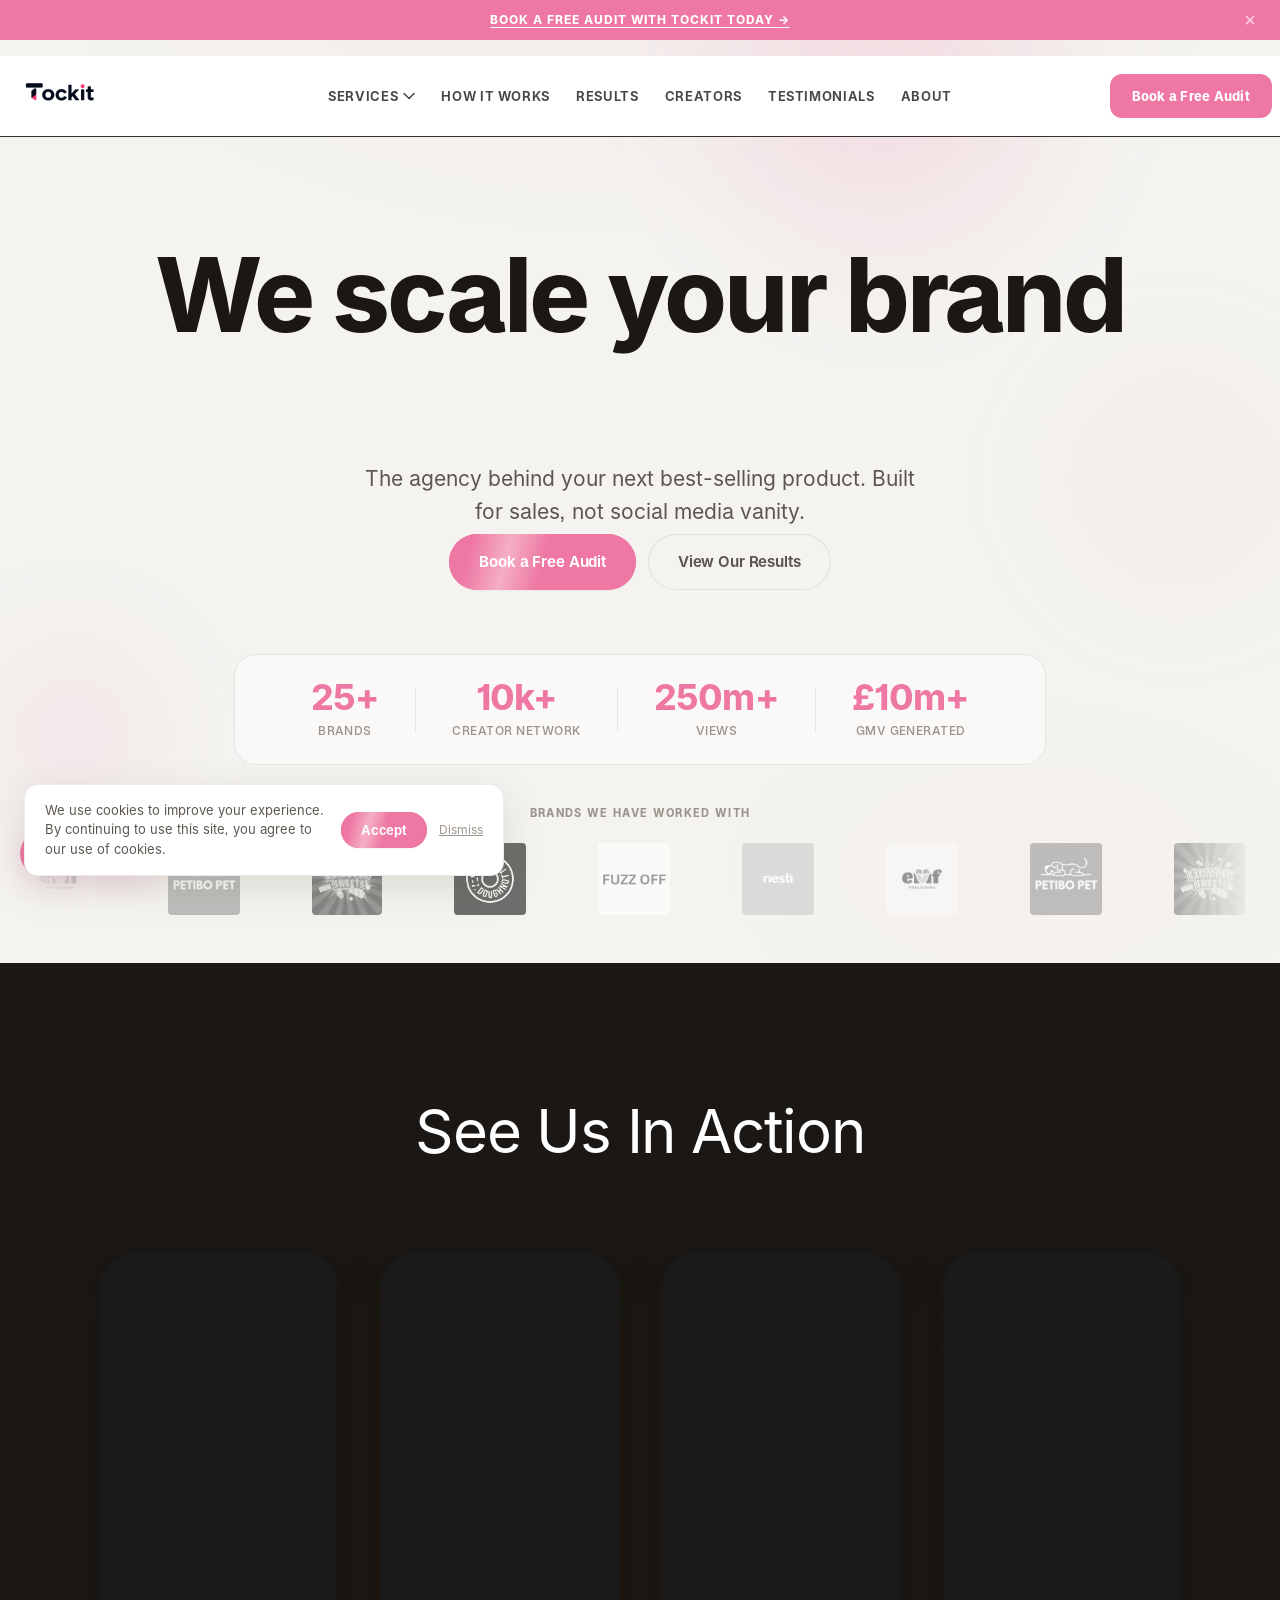
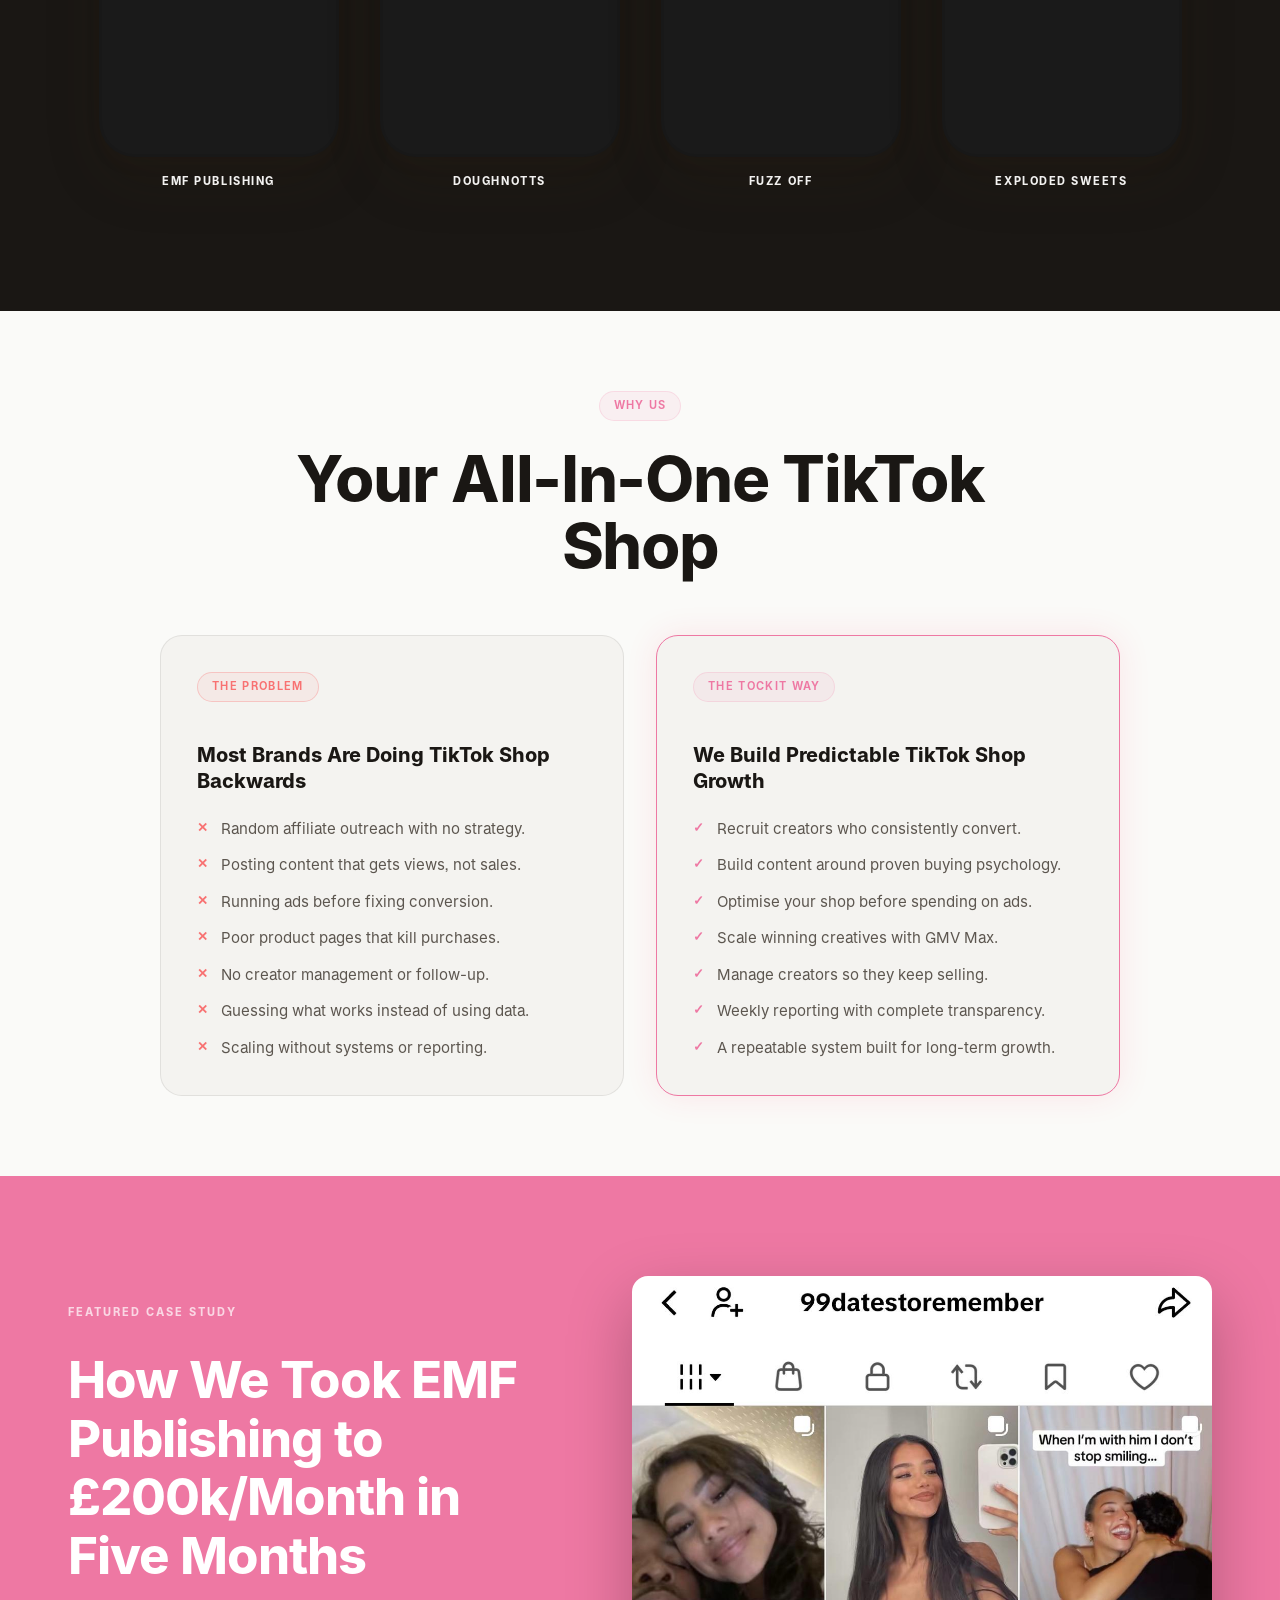
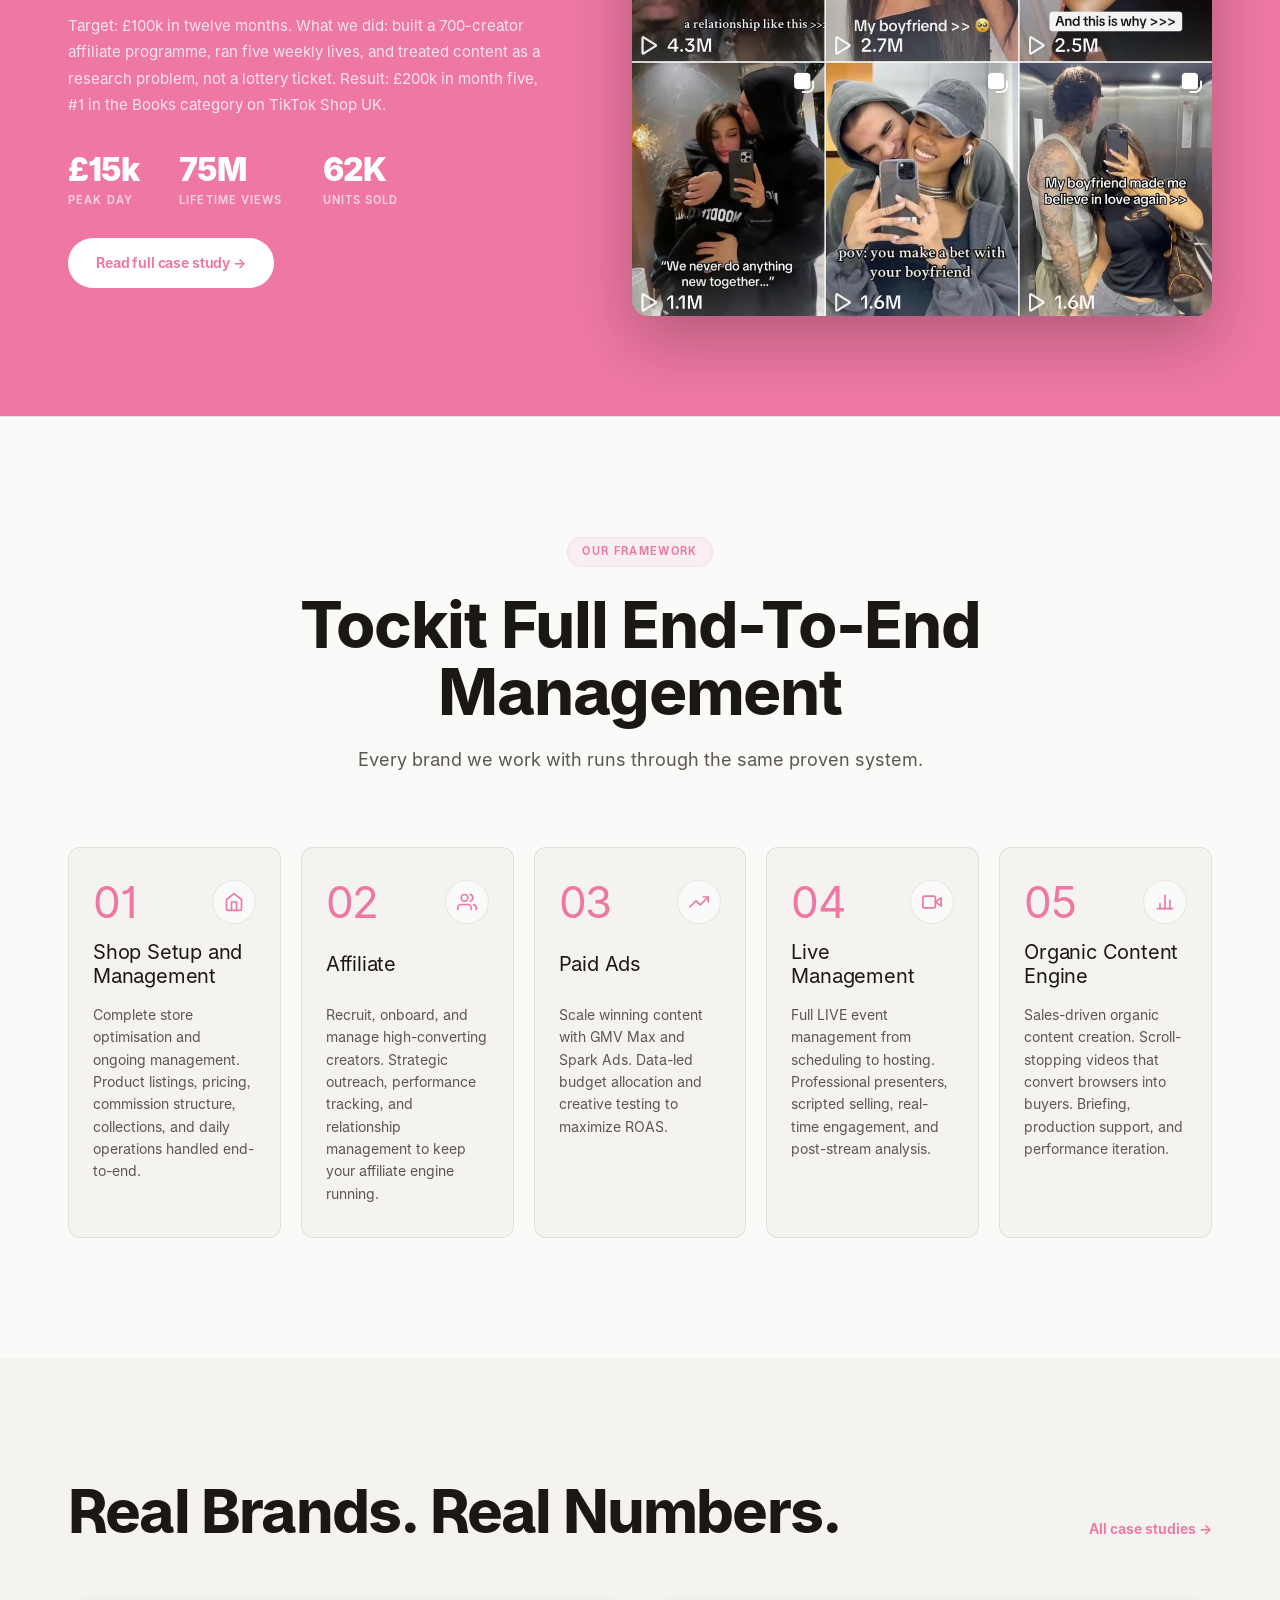
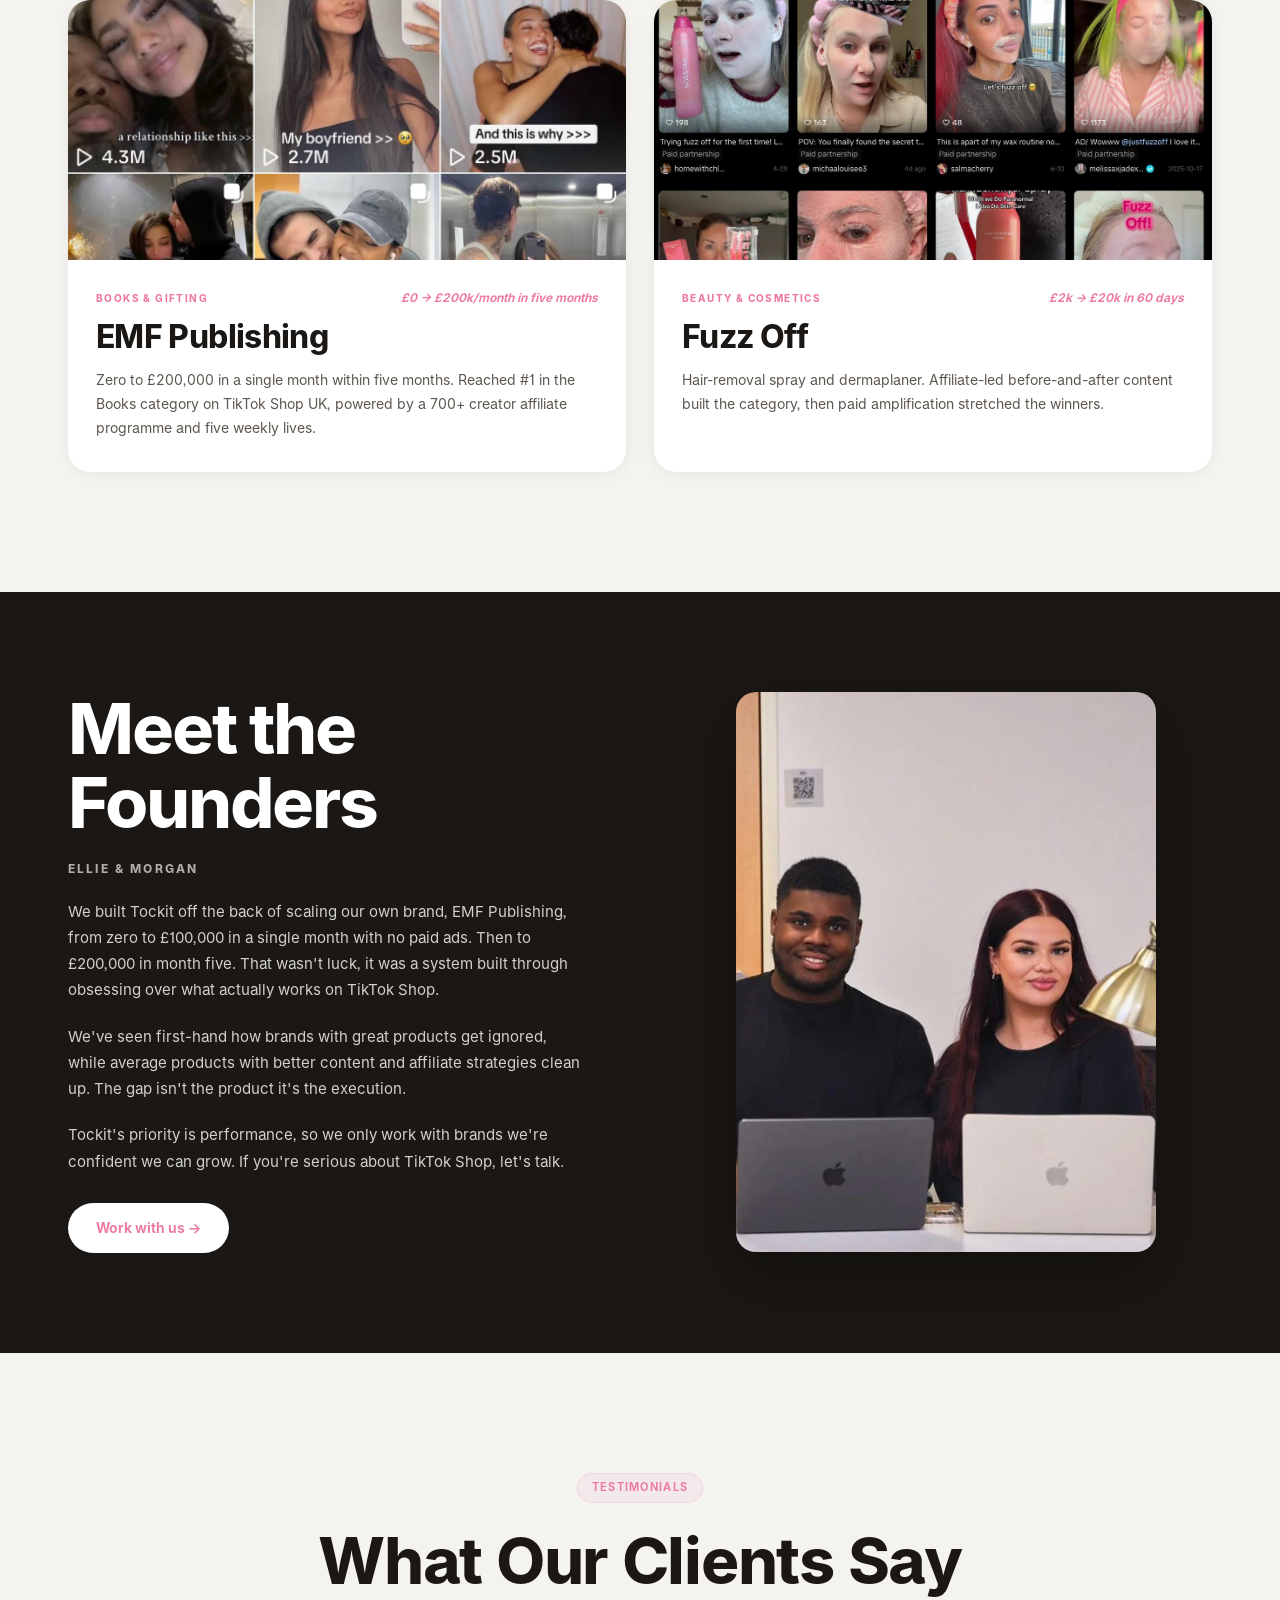
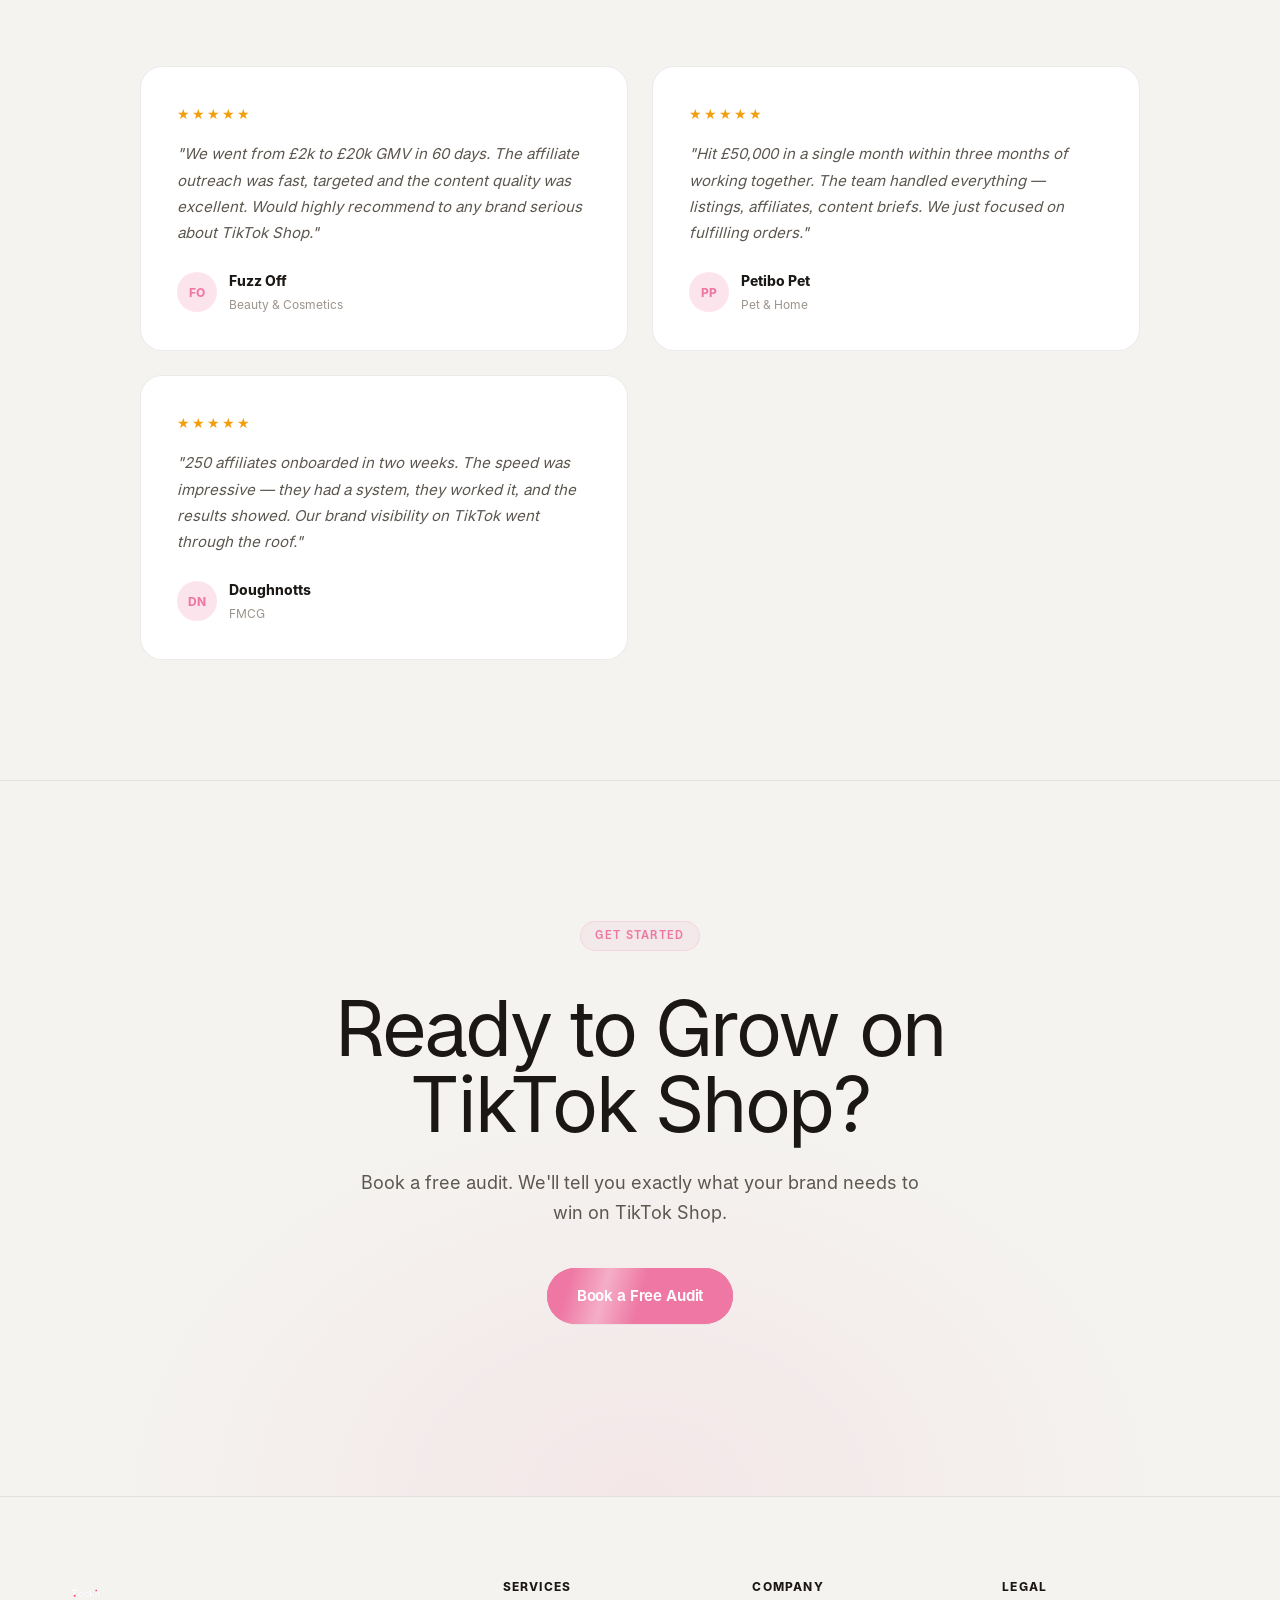
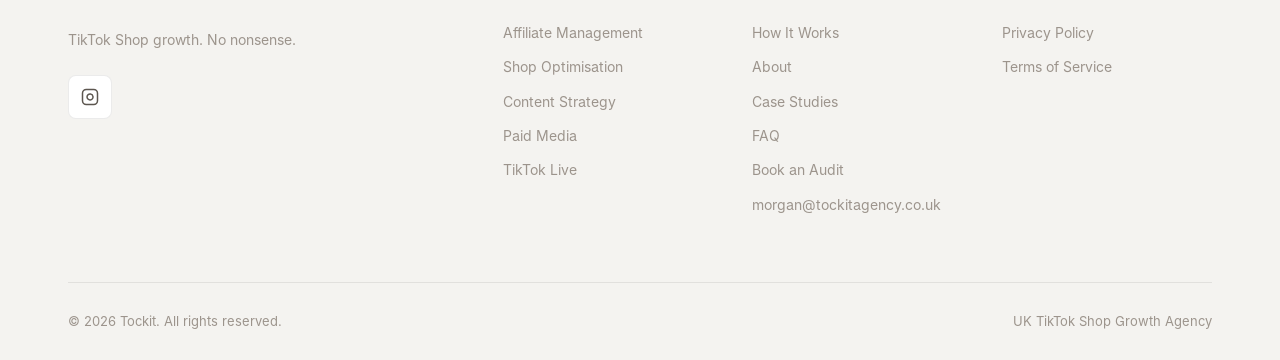
==== index.html @ be211eaa "Apply proper title case to all headings across website and fix spacing errors" ====
<!DOCTYPE html>
<html lang="en">
<head>
  <meta charset="UTF-8" />
  <link rel="icon" type="image/svg+xml" href="favicon.svg" />
  <meta name="viewport" content="width=device-width, initial-scale=1.0" />
  <title>Tockit | TikTok Shop Agency UK</title>
  <meta name="description" content="The TikTok Shop agency that actually moves product. Affiliate management, shop setup, content and paid ads. Built for sales, not vanity metrics." />
  <meta name="keywords" content="TikTok Shop agency UK, TikTok Shop management, affiliate marketing TikTok, TikTok Shop growth" />
  <link rel="canonical" href="https://tockitagency.co.uk" />

  <!-- Open Graph -->
  <meta property="og:title" content="Tockit | TikTok Shop Agency UK" />
  <meta property="og:description" content="We scale your brand on TikTok Shop. Affiliate management, content strategy, and paid media." />
  <meta property="og:type" content="website" />
  <meta property="og:url" content="https://tockitagency.co.uk" />
  <meta property="og:image" content="https://tockitagency.co.uk/og-image.jpg" />

  <!-- Twitter Card -->
  <meta name="twitter:card" content="summary_large_image" />
  <meta name="twitter:title" content="Tockit | TikTok Shop Agency UK" />
  <meta name="twitter:description" content="We scale your brand on TikTok Shop." />
  <link rel="stylesheet" href="styles.css" />
  <style>
    @font-face { font-family: 'Raveo'; font-weight: 100; font-style: normal; src: url('fonts/Raveo-Thin.woff2') format('woff2'); }
    @font-face { font-family: 'Raveo'; font-weight: 200; font-style: normal; src: url('fonts/Raveo-ExtraLight.woff2') format('woff2'); }
    @font-face { font-family: 'Raveo'; font-weight: 300; font-style: normal; src: url('fonts/Raveo-Light.woff2') format('woff2'); }
    @font-face { font-family: 'Raveo'; font-weight: 400; font-style: normal; src: url('fonts/Raveo-Regular.woff2') format('woff2'); }
    @font-face { font-family: 'Raveo'; font-weight: 500; font-style: normal; src: url('fonts/Raveo-Medium.woff2') format('woff2'); }
    @font-face { font-family: 'Raveo'; font-weight: 600; font-style: normal; src: url('fonts/Raveo-SemiBold.woff2') format('woff2'); }
    @font-face { font-family: 'Raveo'; font-weight: 700; font-style: normal; src: url('fonts/Raveo-Bold.woff2') format('woff2'); }
    @font-face { font-family: 'Raveo'; font-weight: 800; font-style: normal; src: url('fonts/Raveo-ExtraBold.woff2') format('woff2'); }
    @font-face { font-family: 'Raveo'; font-weight: 900; font-style: normal; src: url('fonts/Raveo-Black.woff2') format('woff2'); }
  </style>
  <!-- Structured Data -->
  <script type="application/ld+json">
  {
    "@context": "https://schema.org",
    "@type": "ProfessionalService",
    "name": "Tockit",
    "description": "UK TikTok Shop agency specialising in affiliate management, content strategy, and paid media.",
    "url": "https://tockitagency.co.uk",
    "email": "morgan@tockitagency.co.uk",
    "areaServed": "GB",
    "founder": {
      "@type": "Person",
      "name": "Morgan Fearon"
    },
    "sameAs": [
      "https://www.tiktok.com/@tockit",
      "https://www.instagram.com/tockit"
    ]
  }
  </script>
</head>
<body>

  <!-- READING PROGRESS BAR -->
  <div class="progress-bar" id="progressBar"></div>

  <div id="site-nav"></div>
  <script src="nav.js"></script>

  <!-- HERO -->
  <section class="hero">
    <div class="hero-orb hero-orb--1"></div>
    <div class="hero-orb hero-orb--2"></div>
    <div class="hero-orb hero-orb--3"></div>

    <h1 class="hero-headline">
      We scale your brand<br />
      <span class="gradient-text" id="heroRotate">on TikTok Shop.</span>
    </h1>

    <p class="hero-sub">
      The agency behind your next best-selling product. Built for sales, not social media vanity.
    </p>

    <div class="hero-actions">
      <a href="/contact.html" class="btn btn-primary btn-lg">Book a Free Audit</a>
      <a href="/case-study-emf.html" class="btn btn-ghost btn-lg">View Our Results</a>
    </div>

    <div class="hero-stats" id="results">
      <div class="stat">
        <span class="stat-number" data-target="25" data-suffix="+">25+</span>
        <span class="stat-label">Brands</span>
      </div>
      <div class="stat-divider"></div>
      <div class="stat">
        <span class="stat-number" data-target="10" data-suffix="k+">10k+</span>
        <span class="stat-label">Creator Network</span>
      </div>
      <div class="stat-divider"></div>
      <div class="stat">
        <span class="stat-number" data-target="250" data-suffix="m+">250m+</span>
        <span class="stat-label">Views</span>
      </div>
      <div class="stat-divider"></div>
      <div class="stat">
        <span class="stat-number" data-target="10" data-prefix="£" data-suffix="m+">£10m+</span>
        <span class="stat-label">GMV Generated</span>
      </div>
    </div>

    <!-- BRANDS WE'VE WORKED WITH -->
    <div class="brands-section">
      <div class="brands-label-wrap"><p class="brands-label">Brands we have worked with</p></div>
      <div class="brands-ticker">
        <div class="brands-track">
          <img src="logo-emf.jpg" alt="EMF Publishing" class="brand-logo" />
          <img src="logo-petibo-brand.jpg" alt="Petibo Pet" class="brand-logo" />
          <img src="logo-exploded-sweets.jpg" alt="Exploded Sweets" class="brand-logo" />
          <img src="logo-doughnotts-brand.jpg" alt="Doughnotts" class="brand-logo" />
          <img src="logo-fuzzoff-brand.jpg" alt="Fuzz Off" class="brand-logo" />
          <img src="logo-nesti.jpg" alt="Nesti" class="brand-logo" />
          <img src="logo-emf.jpg" alt="EMF Publishing" class="brand-logo" aria-hidden="true" />
          <img src="logo-petibo-brand.jpg" alt="Petibo Pet" class="brand-logo" aria-hidden="true" />
          <img src="logo-exploded-sweets.jpg" alt="Exploded Sweets" class="brand-logo" aria-hidden="true" />
          <img src="logo-doughnotts-brand.jpg" alt="Doughnotts" class="brand-logo" aria-hidden="true" />
          <img src="logo-fuzzoff-brand.jpg" alt="Fuzz Off" class="brand-logo" aria-hidden="true" />
          <img src="logo-nesti.jpg" alt="Nesti" class="brand-logo" aria-hidden="true" />
        </div>
      </div>
    </div>
  </section>

  <!-- SEE US IN ACTION -->
  <section class="action-section">
    <div class="container">
      <div class="section-header">
        <h2 class="action-title">See Us In Action</h2>
      </div>
      <div class="phones-carousel">
        <div class="phones-track" id="phonesTrack">
        <div class="phone-wrap">
          <div class="phone-mockup">
            <div class="phone-screen">
              <video autoplay muted loop playsinline preload="none" style="width:100%;height:100%;object-fit:cover;">
                <source data-src="video-1.mp4" type="video/mp4">
              </video>
            </div>
          </div>
          <p class="phone-label">EMF Publishing</p>
        </div>
        <div class="phone-wrap">
          <div class="phone-mockup">
            <div class="phone-screen">
              <video autoplay muted loop playsinline preload="none" style="width:100%;height:100%;object-fit:cover;">
                <source data-src="video-3.mp4" type="video/mp4">
              </video>
            </div>
          </div>
          <p class="phone-label">Doughnotts</p>
        </div>
        <div class="phone-wrap">
          <div class="phone-mockup">
            <div class="phone-screen">
              <video autoplay muted loop playsinline preload="none" style="width:100%;height:100%;object-fit:cover;">
                <source data-src="video-2.mp4" type="video/mp4">
              </video>
            </div>
          </div>
          <p class="phone-label">Fuzz Off</p>
        </div>
        <div class="phone-wrap">
          <div class="phone-mockup">
            <div class="phone-screen">
              <video autoplay muted loop playsinline preload="none" style="width:100%;height:100%;object-fit:cover;">
                <source data-src="video-exploded.mp4" type="video/mp4">
              </video>
            </div>
          </div>
          <p class="phone-label">Exploded Sweets</p>
        </div>
        </div>
      </div>
    </div>
  </section>

  <!-- PROBLEM / SOLUTION -->
  <section class="section problem-section">
    <div class="container">
      <div class="section-header" style="margin-bottom: 56px;">
        <span class="section-tag">Why Us</span>
        <h2 class="section-title">Your All-In-One TikTok Shop</h2>
      </div>
      <div class="problem-grid">
        <div class="problem-col">
          <span class="section-tag problem-tag">The Problem</span>
          <h3 class="problem-title">Most Brands Are Doing TikTok Shop Backwards</h3>
          <ul class="problem-list">
            <li>Random affiliate outreach with no strategy.</li>
            <li>Posting content that gets views, not sales.</li>
            <li>Running ads before fixing conversion.</li>
            <li>Poor product pages that kill purchases.</li>
            <li>No creator management or follow-up.</li>
            <li>Guessing what works instead of using data.</li>
            <li>Scaling without systems or reporting.</li>
          </ul>
        </div>
        <div class="solution-col">
          <span class="section-tag solution-tag">The Tockit Way</span>
          <h3 class="problem-title">We Build Predictable TikTok Shop Growth</h3>
          <ul class="solution-list">
            <li>Recruit creators who consistently convert.</li>
            <li>Build content around proven buying psychology.</li>
            <li>Optimise your shop before spending on ads.</li>
            <li>Scale winning creatives with GMV Max.</li>
            <li>Manage creators so they keep selling.</li>
            <li>Weekly reporting with complete transparency.</li>
            <li>A repeatable system built for long-term growth.</li>
          </ul>
        </div>
      </div>
    </div>
  </section>

  <!-- FEATURED CASE STUDY -->
  <section class="featured-case-section">
    <div class="container">
      <div class="featured-case-inner">
        <div class="featured-case-text">
          <span class="featured-case-label">Featured Case Study</span>
          <h2 class="featured-case-title">How We Took EMF Publishing to £200k/Month in Five Months</h2>
          <p class="featured-case-sub">Target: £100k in twelve months. What we did: built a 700-creator affiliate programme, ran five weekly lives, and treated content as a research problem, not a lottery ticket. Result: £200k in month five, #1 in the Books category on TikTok Shop UK.</p>
          <div class="featured-case-stats">
            <div class="featured-case-stat">
              <span class="featured-case-stat-val">£15k</span>
              <span class="featured-case-stat-label">Peak Day</span>
            </div>
            <div class="featured-case-stat">
              <span class="featured-case-stat-val">75M</span>
              <span class="featured-case-stat-label">Lifetime Views</span>
            </div>
            <div class="featured-case-stat">
              <span class="featured-case-stat-val">62K</span>
              <span class="featured-case-stat-label">Units Sold</span>
            </div>
          </div>
          <a href="/case-study-emf.html" class="btn featured-case-cta">Read full case study &rarr;</a>
        </div>
        <div class="featured-case-media">
          <div class="featured-case-img-wrap">
            <img src="screenshot-99dates-tiktok-2.jpg" alt="EMF Publishing TikTok profile" />
          </div>
        </div>
      </div>
    </div>
  </section>

  <!-- 5 PILLARS -->
  <style>
    .pillars-section {
      padding: 120px 0;
      background: var(--bg);
      border-top: 1px solid var(--border);
    }
    .pillars-grid {
      display: grid;
      grid-template-columns: repeat(5, 1fr);
      gap: 20px;
      margin-top: 56px;
    }
    .pillar-card {
      background: var(--bg-2);
      border: 1px solid var(--border);
      border-radius: 12px;
      padding: 32px 24px;
      display: flex;
      flex-direction: column;
      gap: 16px;
      transition: all var(--transition);
      position: relative;
    }
    .pillar-card:hover {
      border-color: var(--accent);
      transform: translateY(-4px);
      box-shadow: 0 12px 32px rgba(0,0,0,0.06);
    }
    .pillar-top {
      display: flex;
      align-items: center;
      justify-content: space-between;
    }
    .pillar-number {
      font-family: var(--font-serif);
      font-size: 44px;
      font-weight: 400;
      color: var(--accent);
      line-height: 1;
      letter-spacing: -0.03em;
    }
    .pillar-icon {
      width: 44px;
      height: 44px;
      border-radius: 50%;
      background: var(--bg);
      border: 1px solid var(--border);
      display: flex;
      align-items: center;
      justify-content: center;
      color: var(--accent);
      flex-shrink: 0;
      transition: all var(--transition);
    }
    .pillar-card:hover .pillar-icon {
      background: var(--accent);
      color: #fff;
      border-color: var(--accent);
    }
    .pillar-icon svg {
      width: 20px;
      height: 20px;
    }
    .pillar-name {
      font-family: var(--font-serif);
      font-size: 20px;
      font-weight: 400;
      color: var(--text);
      letter-spacing: -0.01em;
      line-height: 1.2;
      margin: 0;
      min-height: 48px;
      display: flex;
      align-items: center;
    }
    .pillar-desc {
      font-size: 14px;
      color: var(--text-2);
      line-height: 1.6;
      margin: 0;
    }
    @media (max-width: 1024px) {
      .pillars-grid { grid-template-columns: repeat(3, 1fr); }
    }
    @media (max-width: 720px) {
      .pillars-grid { grid-template-columns: repeat(2, 1fr); gap: 16px; }
      .pillars-section { padding: 72px 0; }
    }
    @media (max-width: 480px) {
      .pillars-grid { grid-template-columns: 1fr; }
    }
  </style>
  <section class="pillars-section" id="pillars">
    <div class="container">
      <div class="section-header">
        <span class="section-tag">Our Framework</span>
        <h2 class="section-title">Tockit Full End-To-End Management</h2>
        <p class="section-sub">Every brand we work with runs through the same proven system.</p>
      </div>
      <div class="pillars-grid">

        <div class="pillar-card">
          <div class="pillar-top">
            <span class="pillar-number">01</span>
            <div class="pillar-icon" aria-hidden="true">
              <svg viewBox="0 0 24 24" fill="none" stroke="currentColor" stroke-width="2" stroke-linecap="round" stroke-linejoin="round"><path d="M3 9l9-7 9 7v11a2 2 0 0 1-2 2H5a2 2 0 0 1-2-2z"/><polyline points="9 22 9 12 15 12 15 22"/></svg>
            </div>
          </div>
          <h3 class="pillar-name">Shop Setup and Management</h3>
          <p class="pillar-desc">Complete store optimisation and ongoing management. Product listings, pricing, commission structure, collections, and daily operations handled end-to-end.</p>
        </div>

        <div class="pillar-card">
          <div class="pillar-top">
            <span class="pillar-number">02</span>
            <div class="pillar-icon" aria-hidden="true">
              <svg viewBox="0 0 24 24" fill="none" stroke="currentColor" stroke-width="2" stroke-linecap="round" stroke-linejoin="round"><path d="M17 21v-2a4 4 0 0 0-4-4H5a4 4 0 0 0-4 4v2"/><circle cx="9" cy="7" r="4"/><path d="M23 21v-2a4 4 0 0 0-3-3.87"/><path d="M16 3.13a4 4 0 0 1 0 7.75"/></svg>
            </div>
          </div>
          <h3 class="pillar-name">Affiliate</h3>
          <p class="pillar-desc">Recruit, onboard, and manage high-converting creators. Strategic outreach, performance tracking, and relationship management to keep your affiliate engine running.</p>
        </div>

        <div class="pillar-card">
          <div class="pillar-top">
            <span class="pillar-number">03</span>
            <div class="pillar-icon" aria-hidden="true">
              <svg viewBox="0 0 24 24" fill="none" stroke="currentColor" stroke-width="2" stroke-linecap="round" stroke-linejoin="round"><polyline points="23 6 13.5 15.5 8.5 10.5 1 18"/><polyline points="17 6 23 6 23 12"/></svg>
            </div>
          </div>
          <h3 class="pillar-name">Paid Ads</h3>
          <p class="pillar-desc">Scale winning content with GMV Max and Spark Ads. Data-led budget allocation and creative testing to maximize ROAS.</p>
        </div>

        <div class="pillar-card">
          <div class="pillar-top">
            <span class="pillar-number">04</span>
            <div class="pillar-icon" aria-hidden="true">
              <svg viewBox="0 0 24 24" fill="none" stroke="currentColor" stroke-width="2" stroke-linecap="round" stroke-linejoin="round"><polygon points="23 7 16 12 23 17 23 7"/><rect x="1" y="5" width="15" height="14" rx="2" ry="2"/></svg>
            </div>
          </div>
          <h3 class="pillar-name">Live Management</h3>
          <p class="pillar-desc">Full LIVE event management from scheduling to hosting. Professional presenters, scripted selling, real-time engagement, and post-stream analysis.</p>
        </div>

        <div class="pillar-card">
          <div class="pillar-top">
            <span class="pillar-number">05</span>
            <div class="pillar-icon" aria-hidden="true">
              <svg viewBox="0 0 24 24" fill="none" stroke="currentColor" stroke-width="2" stroke-linecap="round" stroke-linejoin="round"><line x1="18" y1="20" x2="18" y2="10"/><line x1="12" y1="20" x2="12" y2="4"/><line x1="6" y1="20" x2="6" y2="14"/><line x1="3" y1="20" x2="21" y2="20"/></svg>
            </div>
          </div>
          <h3 class="pillar-name">Organic Content Engine</h3>
          <p class="pillar-desc">Sales-driven organic content creation. Scroll-stopping videos that convert browsers into buyers. Briefing, production support, and performance iteration.</p>
        </div>

      </div>
    </div>
  </section>



  <!-- SELECTED WORK -->
  <section class="selected-work-section" id="work">
    <div class="container">
      <div class="selected-work-header">
        <div class="selected-work-header-left">
          <h2 class="selected-work-title">Real Brands. Real Numbers.</h2>
        </div>
        <a href="/case-study-emf.html" class="selected-work-all">All case studies &rarr;</a>
      </div>
      <div class="selected-work-grid">

        <a href="/case-study-emf.html" class="sw-card sw-card--link">
          <div class="sw-card-image">
            <img src="screenshot-99dates-tiktok-2.jpg" alt="EMF Publishing TikTok profile" class="sw-card-img sw-card-img--emf" />
          </div>
          <div class="sw-card-body">
            <div class="sw-card-meta">
              <span class="sw-card-category">Books &amp; Gifting</span>
              <span class="sw-card-result">&pound;0 &rarr; &pound;200k/month in five months</span>
            </div>
            <h3 class="sw-card-brand">EMF Publishing</h3>
            <p class="sw-card-desc">Zero to £200,000 in a single month within five months. Reached #1 in the Books category on TikTok Shop UK, powered by a 700+ creator affiliate programme and five weekly lives.</p>
          </div>
        </a>

        <div class="sw-card">
          <div class="sw-card-image">
            <img src="screenshot-fuzzoff.jpg" alt="Fuzz Off creator content" class="sw-card-img sw-card-img--fuzzoff" />
          </div>
          <div class="sw-card-body">
            <div class="sw-card-meta">
              <span class="sw-card-category">Beauty &amp; Cosmetics</span>
              <span class="sw-card-result">&pound;2k &rarr; &pound;20k in 60 days</span>
            </div>
            <h3 class="sw-card-brand">Fuzz Off</h3>
            <p class="sw-card-desc">Hair-removal spray and dermaplaner. Affiliate-led before-and-after content built the category, then paid amplification stretched the winners.</p>
          </div>
        </div>


      </div>
    </div>
  </section>

    <!-- MEET THE FOUNDER -->
  <section class="founder-section">
    <div class="container">
      <div class="founder-inner">
        <div class="founder-text">
          <h2 class="founder-heading">Meet the Founders</h2>
          <p class="founder-name">Ellie &amp; Morgan</p>
          <p class="founder-bio">We built Tockit off the back of scaling our own brand, EMF Publishing, from zero to £100,000 in a single month with no paid ads. Then to £200,000 in month five. That wasn't luck, it was a system built through obsessing over what actually works on TikTok Shop.</p>
          <p class="founder-bio">We've seen first-hand how brands with great products get ignored, while average products with better content and affiliate strategies clean up. The gap isn't the product it's the execution.</p>
          <p class="founder-bio">Tockit's priority is performance, so we only work with brands we're confident we can grow. If you're serious about TikTok Shop, let's talk.</p>
          <a href="/contact.html" class="founder-cta">Work with us &rarr;</a>
        </div>
        <div class="founder-photo">
          <img src="founders.jpg" alt="Ellie and Morgan, Tockit founders" class="founder-photo-img" />
        </div>
      </div>
    </div>
  </section>
  <section class="section testimonials-section" id="testimonials" style="background: var(--bg-2);">
    <div class="container">
      <div class="section-header">
        <span class="section-tag">Testimonials</span>
        <h2 class="section-title">What Our Clients Say</h2>
      </div>
      <div class="testimonials-grid">
        <div class="testimonial-card">
          <div class="testimonial-stars">&#9733;&#9733;&#9733;&#9733;&#9733;</div>
          <p class="testimonial-quote">"We went from £2k to £20k GMV in 60 days. The affiliate outreach was fast, targeted and the content quality was excellent. Would highly recommend to any brand serious about TikTok Shop."</p>
          <div class="testimonial-author">
            <div class="testimonial-avatar">FO</div>
            <div>
              <span class="testimonial-name">Fuzz Off</span>
              <span class="testimonial-role">Beauty &amp; Cosmetics</span>
            </div>
          </div>
        </div>
        <div class="testimonial-card">
          <div class="testimonial-stars">&#9733;&#9733;&#9733;&#9733;&#9733;</div>
          <p class="testimonial-quote">"Hit £50,000 in a single month within three months of working together. The team handled everything — listings, affiliates, content briefs. We just focused on fulfilling orders."</p>
          <div class="testimonial-author">
            <div class="testimonial-avatar">PP</div>
            <div>
              <span class="testimonial-name">Petibo Pet</span>
              <span class="testimonial-role">Pet &amp; Home</span>
            </div>
          </div>
        </div>
        <div class="testimonial-card">
          <div class="testimonial-stars">&#9733;&#9733;&#9733;&#9733;&#9733;</div>
          <p class="testimonial-quote">"250 affiliates onboarded in two weeks. The speed was impressive — they had a system, they worked it, and the results showed. Our brand visibility on TikTok went through the roof."</p>
          <div class="testimonial-author">
            <div class="testimonial-avatar">DN</div>
            <div>
              <span class="testimonial-name">Doughnotts</span>
              <span class="testimonial-role">FMCG</span>
            </div>
          </div>
        </div>
      </div>
    </div>
  </section>

        <!-- CTA -->
  <section class="cta-section" id="cta">
    <div class="container">
      <div class="cta-inner">
        <span class="section-tag">Get Started</span>
        <h2 class="cta-title">Ready to Grow on<br />TikTok Shop?</h2>
        <p class="cta-sub">Book a free audit. We'll tell you exactly what your brand needs to win on TikTok Shop.</p>
        <div class="cta-actions">
          <a href="/contact.html" class="btn btn-primary btn-lg">Book a Free Audit</a>
        </div>
      </div>
    </div>
  </section>

  <!-- FOOTER -->
  <footer class="footer">
    <div class="container">
      <div class="footer-top">
        <div class="footer-brand">
          <img src="tockit-logo-nav.png" alt="Tockit" class="footer-logo-img" />
          <p class="footer-tagline">TikTok Shop growth. No nonsense.</p>
          <div class="footer-social">
            <a href="#" class="social-link" aria-label="Instagram">
              <svg width="18" height="18" viewBox="0 0 24 24" fill="none" stroke="currentColor" stroke-width="2"><rect x="2" y="2" width="20" height="20" rx="5" ry="5"/><path d="M16 11.37A4 4 0 1 1 12.63 8 4 4 0 0 1 16 11.37z"/><line x1="17.5" y1="6.5" x2="17.51" y2="6.5"/></svg>
            </a>
          </div>
        </div>
        <div class="footer-links">
          <div class="footer-col">
            <h4>Services</h4>
            <a href="#why">Affiliate Management</a>
            <a href="#why">Shop Optimisation</a>
            <a href="#why">Content Strategy</a>
            <a href="#about">Paid Media</a>
            <a href="#why">TikTok Live</a>
          </div>
          <div class="footer-col">
            <h4>Company</h4>
            <a href="#how-it-works">How It Works</a>
            <a href="#about">About</a>
            <a href="#work">Case Studies</a>
            <a href="#faq">FAQ</a>
            <a href="/contact.html">Book an Audit</a>
            <a href="mailto:morgan@tockitagency.co.uk">morgan@tockitagency.co.uk</a>
          </div>
          <div class="footer-col">
            <h4>Legal</h4>
            <a href="mailto:morgan@tockitagency.co.uk?subject=Privacy%20Policy%20Enquiry">Privacy Policy</a>
            <a href="mailto:morgan@tockitagency.co.uk?subject=Terms%20Enquiry">Terms of Service</a>
          </div>
        </div>
      </div>
      <div class="footer-bottom">
        <p>© 2026 Tockit. All rights reserved.</p>
        <p>UK TikTok Shop Growth Agency</p>
      </div>
    </div>
  </footer>

  <script src="gsap.min.js" defer></script>
  <script src="ScrollTrigger.min.js" defer></script>
  <script src="script.js" defer></script>

  <!-- COOKIE NOTICE -->
  <div class="cookie-notice" id="cookieNotice">
    <p>We use cookies to improve your experience. By continuing to use this site, you agree to our use of cookies.</p>
    <div class="cookie-actions">
      <button class="btn btn-primary" id="cookieAccept" style="padding:8px 20px;font-size:13px;min-height:36px;">Accept</button>
      <a href="#" class="cookie-dismiss">Dismiss</a>
    </div>
  </div>

  <!-- FLOATING EMAIL BUTTON -->
  <a href="mailto:morgan@tockitagency.co.uk" class="floating-email" aria-label="Email us">
    <svg width="18" height="18" viewBox="0 0 24 24" fill="none" stroke="currentColor" stroke-width="2"><path d="M4 4h16c1.1 0 2 .9 2 2v12c0 1.1-.9 2-2 2H4c-1.1 0-2-.9-2-2V6c0-1.1.9-2 2-2z"/><polyline points="22,6 12,13 2,6"/></svg>
    <span>Get in touch</span>
  </a>

  <!-- SCROLL TO TOP -->
  <button class="scroll-top" id="scrollTop" aria-label="Back to top">↑</button>

  <!-- STICKY MOBILE CTA -->
  <div class="sticky-mobile-cta" id="stickyMobileCta">
    <a href="/contact.html" class="btn btn-primary" style="width:100%;justify-content:center;">Book a Free Audit</a>
  </div>
</body>
</html>
---- styles.css ----
/* ============================================================
   DESIGN TOKENS — warm light theme (BeaSocial-inspired)
   ============================================================ */
:root {
  --bg:           #FAFAF8;
  --bg-2:         #F4F3F0;
  --bg-3:         #EDECEA;
  --border:       rgba(0,0,0,0.08);
  --border-hover: rgba(0,0,0,0.16);

  --text:         #1A1714;
  --text-2:       #5C564F;
  --text-3:       #9C948C;

  --accent:       #ee78a3;
  --accent-2:     #f2b5a8;
  --accent-glow:  rgba(238,120,163,0.20);

  --radius-sm:    8px;
  --radius:       14px;
  --radius-lg:    22px;
  --radius-xl:    32px;

  --nav-h:        94px;
  --banner-h:     40px;
  --transition:   0.2s ease;

  --font-serif:   'Raveo', Georgia, serif;
  --font-sans:    'Raveo', -apple-system, BlinkMacSystemFont, sans-serif;
}

/* ============================================================
   RESET & BASE
   ============================================================ */
*, *::before, *::after { box-sizing: border-box; margin: 0; padding: 0; }
html { scroll-behavior: smooth; overflow-x: hidden; }
body {
  font-family: var(--font-sans);
  background: var(--bg);
  color: var(--text);
  line-height: 1.6;
  -webkit-font-smoothing: antialiased;
  -moz-osx-font-smoothing: grayscale;
  overflow-x: hidden;
}
a { text-decoration: none; color: inherit; }
img { max-width: 100%; display: block; }

::selection { background: var(--accent); color: #fff; }

:focus-visible {
  outline: 2px solid var(--accent);
  outline-offset: 3px;
  border-radius: 4px;
}

/* ============================================================
   TYPOGRAPHY UTILITIES
   ============================================================ */
.gradient-text {
  background: linear-gradient(135deg, var(--accent) 0%, var(--accent-2) 100%);
  -webkit-background-clip: text;
  -webkit-text-fill-color: transparent;
  background-clip: text;
  color: transparent;
}
.serif { font-family: var(--font-sans); font-weight: 400; }

/* ============================================================
   BUTTONS
   ============================================================ */
.btn {
  display: inline-flex;
  align-items: center;
  gap: 8px;
  padding: 13px 26px;
  border-radius: 100px;
  font-size: 14px;
  font-weight: 600;
  letter-spacing: -0.01em;
  font-family: var(--font-sans);
  transition: all var(--transition);
  cursor: pointer;
  border: none;
  white-space: nowrap;
  position: relative;
  overflow: hidden;
  min-height: 44px;
  justify-content: center;
}
.btn-primary {
  background: var(--accent);
  color: #fff;
  box-shadow: 0 1px 0 rgba(0,0,0,0.04), 0 0 0 1px var(--accent) inset;
}
.btn-primary:hover {
  background: var(--accent-2);
  box-shadow: 0 8px 24px var(--accent-glow), 0 0 0 1px var(--accent-2) inset;
  transform: translateY(-1px);
}
.btn-ghost {
  background: transparent;
  color: var(--text-2);
  box-shadow: 0 0 0 1px var(--border) inset;
}
.btn-ghost:hover {
  color: var(--text);
  box-shadow: 0 0 0 1px var(--border-hover) inset;
  background: rgba(0,0,0,0.02);
  transform: translateY(-1px);
}
.btn-lg { padding: 16px 30px; font-size: 15px; }

/* ============================================================
   LAYOUT
   ============================================================ */
.container {
  width: 100%;
  max-width: 1200px;
  margin: 0 auto;
  padding: 0 28px;
}
.section { padding: 120px 0; }
.section-header {
  max-width: 720px;
  margin: 0 auto 72px;
  text-align: center;
}
.section-tag {
  display: inline-flex;
  align-items: center;
  gap: 6px;
  background: rgba(238,120,163,0.08);
  color: var(--accent);
  border: 1px solid rgba(238,120,163,0.18);
  border-radius: 100px;
  padding: 5px 14px;
  font-size: 11px;
  font-weight: 600;
  letter-spacing: 0.12em;
  text-transform: uppercase;
  margin-bottom: 24px;
  font-family: var(--font-sans);
}
.section-title {
  font-family: var(--font-sans);
  font-size: clamp(36px, 5vw, 64px);
  font-weight: 700;
  letter-spacing: -0.02em;
  line-height: 1.05;
  margin-bottom: 20px;
  color: var(--text);
}
.section-sub {
  font-size: 18px;
  color: var(--text-2);
  line-height: 1.65;
  max-width: 580px;
  margin: 0 auto;
}

/* ============================================================
   NAVIGATION
   ============================================================ */
/* ── ANNOUNCEMENT BANNER ──────────────────────────── */
.announce-banner {
  position: fixed;
  top: 0; left: 0; right: 0;
  z-index: 1001;
  height: var(--banner-h);
  background: var(--accent);
  display: flex;
  align-items: center;
  justify-content: center;
  transition: height 0.3s ease, opacity 0.3s ease;
  overflow: hidden;
}
.announce-banner.hidden {
  height: 0;
  opacity: 0;
  pointer-events: none;
}
.announce-link {
  font-size: 12px;
  font-weight: 700;
  letter-spacing: 0.08em;
  color: #fff;
  text-decoration: underline;
  text-underline-offset: 3px;
  text-transform: uppercase;
}
.announce-link:hover { opacity: 0.85; }
.announce-close {
  position: absolute;
  right: 16px;
  background: none;
  border: none;
  color: #fff;
  font-size: 20px;
  cursor: pointer;
  line-height: 1;
  padding: 8px;
  opacity: 0.7;
}
.announce-close:hover { opacity: 1; }

/* ── NAV ──────────────────────────────────────────── */
.nav {
  position: fixed;
  top: calc(var(--banner-h) + 16px);
  left: 0;
  right: 0;
  z-index: 1000;
  min-height: 70px;
  width: 100%;
  display: flex;
  flex-direction: column;
  justify-content: flex-start;
  background: #ffffff;
  border-radius: 0;
  box-shadow: none;
  transition: box-shadow var(--transition);
}
.nav.scrolled {
  box-shadow: none;
}
.nav-inner {
  display: flex;
  align-items: center;
  justify-content: space-between;
  gap: 24px;
  padding: 0 8px 0 20px;
  width: 100%;
}
.nav-logo { display: flex; align-items: center; flex-shrink: 0; }
.nav-logo-img { height: 80px; width: auto; }
.nav-links {
  display: flex;
  align-items: center;
  gap: 4px;
  list-style: none;
  position: absolute;
  left: 50%;
  transform: translateX(-50%);
}
.nav-links a {
  padding: 8px 11px;
  font-size: 13px;
  font-weight: 600;
  letter-spacing: 0.05em;
  text-transform: uppercase;
  color: rgba(26, 23, 20, 0.8);
  border-radius: var(--radius-sm);
  transition: color var(--transition), background var(--transition);
  min-height: 44px;
  display: inline-flex;
  align-items: center;
  white-space: nowrap;
}
.nav-links a:hover { color: #1A1714; background: rgba(26, 23, 20, 0.06); }
.nav-cta { flex-shrink: 0; }
.nav-cta-pill {
  flex-shrink: 0;
  background: #ee78a3;
  color: #fff;
  border: none;
  border-radius: 12px;
  padding: 0 22px;
  font-size: 13px;
  font-weight: 700;
  letter-spacing: 0.02em;
  cursor: pointer;
  transition: opacity var(--transition), transform var(--transition), background var(--transition);
  white-space: nowrap;
  height: 44px;
  display: inline-flex;
  align-items: center;
  line-height: 1;
}
.nav-cta-pill:hover { opacity: 0.88; transform: translateY(-1px); color: #fff; }
.nav-hamburger {
  display: none;
  flex-direction: column;
  gap: 5px;
  background: none;
  border: none;
  cursor: pointer;
  padding: 10px;
  min-width: 44px;
  min-height: 44px;
  align-items: center;
  justify-content: center;
}
.nav-hamburger span {
  display: block;
  width: 22px; height: 2px;
  background: #fff;
  border-radius: 2px;
  transition: transform var(--transition), opacity var(--transition);
}
.nav-mobile {
  display: flex;
  flex-direction: column;
  padding: 0 32px;
  gap: 4px;
  background: rgba(26,23,20,0.98);
  backdrop-filter: blur(20px);
  -webkit-backdrop-filter: blur(20px);
  border-top: 1px solid rgba(255,255,255,0.1);
  max-height: 0;
  overflow: hidden;
  transition: max-height 0.3s ease, padding 0.3s ease;
}
.nav-mobile a {
  font-size: 16px;
  font-weight: 500;
  color: rgba(255,255,255,0.9);
  padding: 14px 0;
  border-bottom: 1px solid rgba(255,255,255,0.1);
  min-height: 44px;
  display: flex;
  align-items: center;
}
.nav-mobile a:last-child { border-bottom: none; }
.nav-mobile .btn { margin-top: 12px; align-self: stretch; }
.nav-mobile.open {
  max-height: 600px;
  padding: 16px 32px 24px;
}
@media (max-width: 900px) {
  :root { --nav-h: 72px; }
  .nav {
    top: var(--banner-h);
    left: 0;
    right: 0;
    transform: none;
    width: 100%;
    max-width: none;
    border-radius: 0;
    box-shadow: none !important;
    border: none;
    border-bottom: 1px solid var(--border);
    height: var(--nav-h);
  }
  .nav-inner { padding: 0 20px; }
}

/* ============================================================
   HERO
   ============================================================ */
.hero {
  min-height: 100vh;
  display: flex;
  flex-direction: column;
  align-items: center;
  justify-content: center;
  text-align: center;
  padding: calc(var(--banner-h) + var(--nav-h) + 60px) 24px 48px;
  position: relative;
  overflow: hidden;
  background: var(--bg-2);
}
.hero::before {
  content: '';
  position: absolute;
  inset: 0;
  background:
    radial-gradient(ellipse 70% 50% at 50% -10%, rgba(238,120,163,0.08) 0%, transparent 70%),
    radial-gradient(ellipse 40% 30% at 80% 90%, rgba(242,181,168,0.05) 0%, transparent 60%);
  pointer-events: none;
}

/* Hero orbs */
.hero-orb {
  position: absolute;
  border-radius: 50%;
  filter: blur(40px);
  pointer-events: none;
}
.hero-orb--1 {
  width: 480px; height: 480px;
  background: radial-gradient(circle, rgba(238,120,163,0.18) 0%, transparent 70%);
  top: -120px; left: 50%; transform: translateX(-60%);
}
.hero-orb--2 {
  width: 340px; height: 340px;
  background: radial-gradient(circle, rgba(242,181,168,0.12) 0%, transparent 70%);
  top: 30%; right: -80px;
}
.hero-orb--3 {
  width: 280px; height: 280px;
  background: radial-gradient(circle, rgba(238,120,163,0.10) 0%, transparent 70%);
  bottom: 8%; left: -60px;
}

.hero-badge {
  display: inline-flex;
  align-items: center;
  gap: 8px;
  background: rgba(255,255,255,0.7);
  border: 1px solid var(--border);
  border-radius: 100px;
  padding: 7px 16px;
  font-size: 13px;
  font-weight: 500;
  color: var(--text-2);
  margin-bottom: 32px;
  position: relative;
  z-index: 1;
}
.badge-dot {
  width: 7px; height: 7px;
  background: #16a34a;
  border-radius: 50%;
  box-shadow: 0 0 8px rgba(22,163,74,0.5);
  animation: pulse 2s ease infinite;
}
@keyframes pulse {
  0%, 100% { opacity: 1; transform: scale(1); }
  50%      { opacity: 0.5; transform: scale(0.85); }
}

.hero-headline {
  font-family: var(--font-sans);
  font-size: clamp(44px, 8vw, 104px);
  font-weight: 700;
  letter-spacing: -0.03em;
  line-height: 1.0;
  margin-bottom: 28px;
  color: var(--text);
  position: relative;
  z-index: 1;
  max-width: 1100px;
}
.hero-sub {
  font-size: clamp(17px, 2vw, 21px);
  color: var(--text-2);
  max-width: 560px;
  line-height: 1.6;
  margin-bottom: 40px;
  position: relative;
  z-index: 1;
  font-weight: 400;
}
.hero-actions {
  display: flex;
  gap: 12px;
  flex-wrap: wrap;
  justify-content: center;
  margin-bottom: 64px;
  position: relative;
  z-index: 1;
}

.hero-trust {
  display: inline-flex;
  align-items: center;
  gap: 14px;
  margin-bottom: 24px;
  font-size: 13px;
  color: var(--text-3);
  font-weight: 500;
  letter-spacing: 0.02em;
  position: relative;
  z-index: 1;
}
.hero-trust-dots {
  display: inline-flex;
}
.hero-trust-dots span {
  width: 26px; height: 26px;
  border-radius: 50%;
  border: 2px solid var(--bg);
  background: linear-gradient(135deg, var(--accent), var(--accent-2));
  margin-left: -8px;
}
.hero-trust-dots span:first-child { margin-left: 0; }
.hero-trust-dots span:nth-child(2) { background: linear-gradient(135deg, #d4a574, #c89968); }
.hero-trust-dots span:nth-child(3) { background: linear-gradient(135deg, #6b8e7f, #4a6b5d); }
.hero-trust-dots span:nth-child(4) { background: linear-gradient(135deg, #b87f4f, #9a6938); }

.hero-stats {
  display: flex;
  align-items: center;
  background: rgba(255,255,255,0.5);
  border: 1px solid var(--border);
  border-radius: var(--radius-lg);
  padding: 24px 40px;
  position: relative;
  z-index: 1;
  flex-wrap: wrap;
  justify-content: center;
}
.stat { display: flex; flex-direction: column; align-items: center; padding: 0 36px; }
.stat-number {
  font-family: var(--font-sans);
  font-size: 36px;
  font-weight: 700;
  letter-spacing: -0.02em;
  color: var(--accent);
  line-height: 1;
}
.stat-label { font-size: 12px; color: var(--text-3); margin-top: 6px; letter-spacing: 0.04em; text-transform: uppercase; font-weight: 500; }
.stat-divider { width: 1px; height: 44px; background: var(--border); flex-shrink: 0; }

/* ============================================================
   WHY US — editorial 2-col
   ============================================================ */
.why-section {
  padding: 120px 0;
  background: var(--bg);
}
.why-grid {
  display: grid;
  grid-template-columns: 1fr 1fr;
  gap: 80px;
  align-items: start;
}
.why-left { position: sticky; top: 120px; }
.why-heading {
  font-family: var(--font-sans);
  font-size: clamp(36px, 4.5vw, 60px);
  font-weight: 400;
  letter-spacing: -0.02em;
  line-height: 1.05;
  color: var(--text);
  margin-top: 16px;
}
.why-heading em {
  font-style: italic;
  color: var(--accent);
}
.why-right {
  display: flex;
  flex-direction: column;
  gap: 0;
}
.why-intro {
  font-size: 18px;
  color: var(--text-2);
  line-height: 1.7;
  margin-bottom: 32px;
  padding-bottom: 32px;
  border-bottom: 1px solid var(--border);
}
.why-list {
  list-style: none;
  display: flex;
  flex-direction: column;
}
.why-list li {
  display: grid;
  grid-template-columns: 32px 1fr;
  gap: 16px;
  padding: 20px 0;
  border-bottom: 1px solid var(--border);
  align-items: start;
}
.why-list li:last-child { border-bottom: none; }
.why-list li::before {
  content: '→';
  color: var(--accent);
  font-size: 20px;
  font-weight: 400;
  line-height: 1.4;
}
.why-list-title {
  font-size: 17px;
  font-weight: 600;
  color: var(--text);
  margin-bottom: 4px;
  letter-spacing: -0.01em;
}
.why-list-text {
  font-size: 15px;
  color: var(--text-2);
  line-height: 1.6;
}

/* ============================================================
   HOW IT WORKS — numbered process
   ============================================================ */
.process-section {
  background: var(--bg-2);
  border-top: 1px solid var(--border);
  border-bottom: 1px solid var(--border);
  padding: 120px 0;
}
.process-grid {
  display: grid;
  grid-template-columns: repeat(4, 1fr);
  gap: 0;
  position: relative;
}
.process-grid::before {
  content: '';
  position: absolute;
  top: 36px;
  left: 12.5%;
  right: 12.5%;
  height: 1px;
  background: linear-gradient(to right, transparent, var(--border) 10%, var(--border) 90%, transparent);
  pointer-events: none;
  z-index: 0;
}
.process-step {
  padding: 0 24px;
  display: flex;
  flex-direction: column;
  align-items: center;
  text-align: center;
  gap: 16px;
  position: relative;
  z-index: 1;
}
.step-number {
  width: 72px;
  height: 72px;
  border-radius: 50%;
  background: var(--bg);
  border: 1px solid var(--border);
  display: flex;
  align-items: center;
  justify-content: center;
  font-family: var(--font-sans);
  font-size: 28px;
  font-weight: 400;
  color: var(--accent);
  letter-spacing: -0.02em;
  transition: all var(--transition);
}
.process-step:hover .step-number {
  border-color: var(--accent);
  background: var(--accent);
  color: #fff;
  transform: translateY(-2px);
}
.process-step h3 {
  font-family: var(--font-sans);
  font-size: 22px;
  font-weight: 400;
  letter-spacing: -0.01em;
  color: var(--text);
  margin-top: 8px;
}
.process-step p {
  font-size: 15px;
  color: var(--text-2);
  line-height: 1.65;
}

/* ============================================================
   SEE US IN ACTION — phone carousel (warm restyle)
   ============================================================ */
.action-section {
  padding: 120px 0;
  background-color: #1A1714;
  background-image: none;
}
.action-title {
  font-family: var(--font-sans);
  font-size: clamp(36px, 5vw, 60px);
  font-weight: 400;
  letter-spacing: -0.02em;
  text-align: center;
  margin-bottom: 64px;
  color: #fff;
}
.phones-carousel {
  position: relative;
  display: flex;
  align-items: center;
  gap: 16px;
  max-width: 1100px;
  margin: 0 auto;
}
.phones-track {
  display: flex;
  gap: 24px;
  overflow: visible;
  width: 100%;
  align-items: center;
  justify-content: center;
}
.phones-track .phone-wrap {
  flex: 0 0 calc(25% - 18px);
  min-width: 180px;
}
.phone-wrap {
  display: flex;
  flex-direction: column;
  align-items: center;
  gap: 16px;
}
.phone-mockup {
  width: 100%;
  max-width: 240px;
  background: #1a1a1a;
  border-radius: 36px;
  border: 3px solid rgba(0,0,0,0.08);
  overflow: hidden;
  box-shadow: 0 24px 60px rgba(60,40,20,0.12), 0 8px 16px rgba(60,40,20,0.06);
  position: relative;
  aspect-ratio: 9/19;
  transition: transform 0.35s ease, box-shadow 0.35s ease;
}
.phone-mockup:hover {
  transform: translateY(-6px);
  box-shadow: 0 32px 80px rgba(60,40,20,0.18), 0 12px 24px rgba(60,40,20,0.08);
}
.phone-mockup::before {
  content: '';
  position: absolute;
  top: 12px;
  left: 50%;
  transform: translateX(-50%);
  width: 80px;
  height: 24px;
  background: #1a1a1a;
  border-radius: 12px;
  z-index: 10;
}
.phone-screen {
  width: 100%;
  height: 100%;
  overflow: hidden;
  border-radius: 34px;
}
.phone-screen video,
.phone-screen img {
  width: 100%;
  height: 100%;
  object-fit: cover;
  display: block;
}
.phone-label {
  font-size: 11px;
  font-weight: 700;
  letter-spacing: 0.14em;
  text-transform: uppercase;
  color: #fff;
}

/* ============================================================
   WORK / CASE STUDIES
   ============================================================ */
.work-section { padding: 120px 0; background: var(--bg); }

/* ============================================================
   SELECTED WORK SECTION
   ============================================================ */
.selected-work-section {
  padding: 120px 0;
  background: var(--bg-2);
}
.selected-work-header {
  display: flex;
  align-items: flex-end;
  justify-content: space-between;
  margin-bottom: 56px;
  gap: 24px;
}
.selected-work-header-left {
  display: flex;
  flex-direction: column;
  gap: 12px;
}
.selected-work-title {
  font-family: var(--font-sans);
  font-size: clamp(36px, 5vw, 60px);
  font-weight: 700;
  color: var(--text);
  letter-spacing: -0.03em;
  line-height: 1.1;
  margin: 0;
}
.selected-work-title em {
  font-style: italic;
  color: var(--accent);
}
.selected-work-all {
  font-size: 14px;
  font-weight: 600;
  color: var(--accent);
  white-space: nowrap;
  padding-bottom: 4px;
  transition: opacity 0.2s ease;
}
.selected-work-all:hover { opacity: 0.7; }
.selected-work-grid {
  display: grid;
  grid-template-columns: 1fr 1fr;
  gap: 28px;
}
.sw-card {
  background: #fff;
  border-radius: var(--radius-lg);
  overflow: hidden;
  box-shadow: 0 2px 12px rgba(0,0,0,0.06);
  display: flex;
  flex-direction: column;
  transition: transform 0.2s ease, box-shadow 0.2s ease;
}
.sw-card:hover {
  transform: translateY(-4px);
  box-shadow: 0 12px 40px rgba(0,0,0,0.10);
}
.sw-card--link { text-decoration: none; color: inherit; cursor: pointer; }
.sw-card-image {
  width: 100%;
  height: 260px;
  overflow: hidden;
  flex-shrink: 0;
}
.sw-card-img {
  width: 100%;
  height: 100%;
  object-fit: cover;
  display: block;
}
.sw-card-img--emf    { object-position: 50% 55%; }
.sw-card-img--fuzzoff { object-position: 50% 20%; }
.sw-card-img--petibo  { object-position: 50% 40%; }
.sw-card-img--exploded { object-position: 50% 45%; }
.sw-card-body {
  padding: 28px 28px 32px;
  display: flex;
  flex-direction: column;
  gap: 12px;
  flex: 1;
}
.sw-card-meta {
  display: flex;
  align-items: center;
  justify-content: space-between;
  gap: 12px;
}
.sw-card-category {
  font-size: 10px;
  font-weight: 700;
  text-transform: uppercase;
  letter-spacing: 0.14em;
  color: var(--accent);
}
.sw-card-result {
  font-size: 12px;
  font-style: italic;
  font-weight: 600;
  color: var(--accent);
  text-align: right;
}
.sw-card-brand {
  font-family: var(--font-sans);
  font-size: clamp(24px, 2.5vw, 32px);
  font-weight: 700;
  color: var(--text);
  letter-spacing: -0.02em;
  line-height: 1.15;
  margin: 0;
}
.sw-card-desc {
  font-size: 14px;
  color: var(--text-2);
  line-height: 1.7;
  margin: 0;
  flex: 1;
}
.sw-card-stats {
  display: flex;
  gap: 28px;
  padding-top: 16px;
  margin-top: auto;
}
.sw-stat {
  display: flex;
  flex-direction: column;
  gap: 4px;
}
.sw-stat-val {
  font-size: 22px;
  font-weight: 800;
  color: var(--text);
  letter-spacing: -0.03em;
  line-height: 1;
}
.sw-stat-label {
  font-size: 10px;
  font-weight: 600;
  text-transform: uppercase;
  letter-spacing: 0.1em;
  color: var(--text-3);
}
.cases-grid {
  display: grid;
  grid-template-columns: 1fr 1fr;
  gap: 24px;
  perspective: 1200px;
}
.case-card {
  background: #fff;
  border: 1px solid var(--border);
  border-radius: var(--radius-lg);
  padding: 40px;
  display: flex;
  flex-direction: column;
  gap: 16px;
  transition: border-color var(--transition), transform var(--transition), box-shadow var(--transition);
}
.case-card:hover {
  border-color: var(--border-hover);
  transform: translateY(-4px);
  box-shadow: 0 24px 60px rgba(60,40,20,0.08);
}
.case-card--large {
  grid-row: span 2;
  background: linear-gradient(160deg, rgba(238,120,163,0.06) 0%, #fff 60%);
  border-color: rgba(238,120,163,0.20);
}
.case-tag {
  display: inline-block;
  background: var(--bg-2);
  border: 1px solid var(--border);
  border-radius: 100px;
  padding: 5px 14px;
  font-size: 11px;
  font-weight: 600;
  color: var(--text-3);
  align-self: flex-start;
  text-transform: uppercase;
  letter-spacing: 0.08em;
}
.case-brand {
  font-family: var(--font-sans);
  font-size: 26px;
  font-weight: 400;
  letter-spacing: -0.02em;
  color: var(--text);
}
.case-result {
  font-family: var(--font-sans);
  font-size: clamp(40px, 4.5vw, 56px);
  font-weight: 400;
  letter-spacing: -0.03em;
  line-height: 1;
  color: var(--accent);
}
.case-desc { font-size: 15px; color: var(--text-2); line-height: 1.7; flex: 1; }

.case-growth-row {
  display: flex;
  align-items: center;
  gap: 12px;
  padding: 16px 18px;
  background: var(--bg-2);
  border: 1px solid var(--border);
  border-radius: var(--radius);
  margin-top: auto;
}
.case-growth-item {
  display: flex;
  flex-direction: column;
  gap: 3px;
  flex: 1;
}
.case-growth-label { font-size: 10px; color: var(--text-3); text-transform: uppercase; letter-spacing: 0.1em; font-weight: 600; }
.case-growth-val { font-size: 15px; font-weight: 700; color: var(--text-2); letter-spacing: -0.01em; }
.case-growth-val--up { color: var(--accent); }
.case-growth-arrow { color: var(--accent); font-size: 18px; flex-shrink: 0; }

.brands-section {
  padding: 0;
  margin-top: 40px;
  width: 100%;
  overflow: hidden;
}
.brands-label-wrap { text-align: center; margin-bottom: 20px; }
.brands-label {
  font-size: 11px;
  font-weight: 700;
  text-transform: uppercase;
  letter-spacing: 0.12em;
  color: var(--text-3);
  margin: 0;
}
.brands-ticker {
  overflow: hidden;
  width: 100%;
  -webkit-mask-image: linear-gradient(to right, transparent 0%, black 10%, black 90%, transparent 100%);
  mask-image: linear-gradient(to right, transparent 0%, black 10%, black 90%, transparent 100%);
}
.brands-track {
  display: flex;
  align-items: center;
  gap: 72px;
  width: max-content;
  animation: brandScroll 28s linear infinite;
  will-change: transform;
}
@keyframes brandScroll {
  0%   { transform: translateX(0); }
  100% { transform: translateX(-50%); }
}
.brand-logo {
  height: 72px;
  width: auto;
  max-width: 180px;
  object-fit: contain;
  opacity: 0.55;
  filter: grayscale(1);
  border-radius: 4px;
  flex-shrink: 0;
  pointer-events: none;
}
.brands-grid { display: none; }
.brand-placeholder { display: none; }
.featured-case-section {
  padding: 100px 0;
  background: #ee78a3;
  border: none;
}
.featured-case-inner {
  display: grid;
  grid-template-columns: 1fr 1.2fr;
  gap: 80px;
  align-items: center;
}
.featured-case-text {
  display: flex;
  flex-direction: column;
  gap: 28px;
}
.featured-case-label {
  font-size: 11px;
  font-weight: 700;
  text-transform: uppercase;
  letter-spacing: 0.18em;
  color: rgba(255,255,255,0.70);
  display: block;
}
.featured-case-title {
  font-family: var(--font-sans);
  font-size: clamp(32px, 4vw, 54px);
  font-weight: 700;
  color: #FFFFFF;
  line-height: 1.15;
  letter-spacing: -0.02em;
  margin: 0;
}
.featured-case-title em {
  font-style: italic;
  color: #FFFFFF;
}
.featured-case-sub {
  font-size: 15px;
  color: rgba(255,255,255,0.80);
  line-height: 1.75;
  margin: 0;
  max-width: 480px;
}
.featured-case-stats {
  display: flex;
  gap: 40px;
  padding-top: 8px;
}
.featured-case-stat {
  display: flex;
  flex-direction: column;
  gap: 6px;
}
.featured-case-stat-val {
  font-size: 32px;
  font-weight: 800;
  color: #FFFFFF;
  letter-spacing: -0.03em;
  line-height: 1;
}
.featured-case-stat-label {
  font-size: 11px;
  color: rgba(255,255,255,0.65);
  text-transform: uppercase;
  letter-spacing: 0.1em;
  font-weight: 600;
}
.featured-case-cta {
  align-self: start;
  background: #FFFFFF;
  color: #ee78a3;
  border: none;
  padding: 14px 28px;
  border-radius: 100px;
  font-size: 14px;
  font-weight: 600;
  display: inline-flex;
  align-items: center;
  gap: 8px;
  transition: background 0.2s ease, color 0.2s ease;
}
.featured-case-cta:hover {
  background: rgba(255,255,255,0.88);
}
.featured-case-media {
  position: relative;
}
.featured-case-img-wrap {
  width: 100%;
  height: 640px;
  border-radius: 16px;
  overflow: hidden;
  box-shadow: 0 24px 64px rgba(0,0,0,0.25);
}
.featured-case-img-wrap img {
  width: 100%;
  height: 100%;
  object-fit: cover;
  object-position: 50% 35%;
  display: block;
}

/* ============================================================
   ABOUT — paid ads / founder
   ============================================================ */
.about-section {
  padding: 120px 0;
  background: var(--bg-2);
  border-top: 1px solid var(--border);
  border-bottom: 1px solid var(--border);
}

/* ============================================================
   MEET THE FOUNDER
   ============================================================ */
.founder-section {
  padding: 100px 0;
  background: #1A1714;
}
.founder-inner {
  display: grid;
  grid-template-columns: 1fr 1fr;
  gap: 80px;
  align-items: center;
}
.founder-text {
  display: flex;
  flex-direction: column;
  gap: 20px;
}
.founder-heading {
  font-family: var(--font-sans);
  font-size: clamp(40px, 5.5vw, 72px);
  font-weight: 700;
  color: #FFFFFF;
  letter-spacing: -0.03em;
  line-height: 1.05;
  margin: 0;
}
.founder-name {
  font-size: 12px;
  font-weight: 700;
  text-transform: uppercase;
  letter-spacing: 0.18em;
  color: rgba(255,255,255,0.65);
  margin: 0;
}
.founder-bio {
  font-size: 15px;
  color: rgba(255,255,255,0.80);
  line-height: 1.75;
  margin: 0;
  max-width: 520px;
}
.founder-photo {
  display: flex;
  justify-content: center;
}
.founder-photo-placeholder {
  width: 100%;
  max-width: 420px;
  aspect-ratio: 3/4;
  background: rgba(255,255,255,0.08);
  border: 2px dashed rgba(255,255,255,0.30);
  border-radius: 20px;
  display: flex;
  flex-direction: column;
  align-items: center;
  justify-content: center;
  gap: 12px;
}
.founder-photo-img {
  width: 100%;
  max-width: 420px;
  aspect-ratio: 3/4;
  object-fit: cover;
  object-position: 50% 30%;
  border-radius: 20px;
  display: block;
  box-shadow: 0 24px 64px rgba(0,0,0,0.30);
}
.founder-cta {
  display: inline-flex;
  align-items: center;
  gap: 8px;
  margin-top: 8px;
  padding: 14px 28px;
  background: #fff;
  color: #ee78a3;
  border-radius: 100px;
  font-size: 14px;
  font-weight: 600;
  transition: background 0.2s ease;
  align-self: start;
}
.founder-cta:hover { background: rgba(255,255,255,0.88); }
}
.about-inner {
  display: grid;
  grid-template-columns: 1fr 1fr;
  gap: 80px;
  align-items: center;
}
.about-title {
  font-family: var(--font-sans);
  font-size: clamp(36px, 4.5vw, 60px);
  font-weight: 400;
  line-height: 1.05;
  margin: 16px 0 24px;
  letter-spacing: -0.02em;
  color: var(--text);
}
.about-desc {
  color: var(--text-2);
  font-size: 17px;
  line-height: 1.7;
  margin-bottom: 16px;
}
.ads-stats-grid {
  display: grid;
  grid-template-columns: 1fr 1fr;
  gap: 1px;
  background: var(--border);
  border: 1px solid var(--border);
  border-radius: var(--radius-lg);
  overflow: hidden;
  margin: 32px 0;
}
.ads-stat {
  background: #fff;
  padding: 32px 28px;
  display: flex;
  flex-direction: column;
  gap: 8px;
}
.ads-stat-num {
  font-family: var(--font-sans);
  font-size: clamp(32px, 3.5vw, 44px);
  font-weight: 400;
  letter-spacing: -0.02em;
  color: var(--accent);
  line-height: 1;
}
.ads-stat-label {
  font-size: 13px;
  color: var(--text-3);
  line-height: 1.4;
  letter-spacing: 0.02em;
}
.ads-dashboard-img {
  width: 100%;
  border-radius: var(--radius-lg);
  box-shadow: 0 24px 60px rgba(60,40,20,0.12);
  border: 1px solid var(--border);
}

/* ============================================================
   FAQ
   ============================================================ */
.faq-section { padding: 120px 0; background: var(--bg); }
.faq-list {
  max-width: 760px;
  margin: 0 auto;
  border-top: 1px solid var(--border);
}
.faq-item { border-bottom: 1px solid var(--border); }
.faq-q {
  width: 100%;
  background: transparent;
  border: none;
  color: var(--text);
  font-size: 18px;
  font-weight: 500;
  text-align: left;
  padding: 24px 4px;
  cursor: pointer;
  display: flex;
  align-items: center;
  justify-content: space-between;
  gap: 16px;
  transition: color var(--transition);
  font-family: var(--font-sans);
  letter-spacing: -0.01em;
  min-height: 44px;
}
.faq-q:hover { color: var(--accent); }
.faq-q[aria-expanded="true"] { color: var(--accent); }
.faq-icon {
  font-size: 24px;
  font-weight: 300;
  flex-shrink: 0;
  color: var(--accent);
  transition: transform 0.25s ease;
  line-height: 1;
}
.faq-q[aria-expanded="true"] .faq-icon { transform: rotate(45deg); }
.faq-a {
  max-height: 0;
  overflow: hidden;
  transition: max-height 0.3s ease, padding 0.3s ease;
}
.faq-a.open { max-height: 240px; padding: 0 4px 24px; }
.faq-a p { color: var(--text-2); font-size: 16px; line-height: 1.7; max-width: 640px; }

/* ============================================================
   CTA SECTION
   ============================================================ */
.cta-section {
  padding: 140px 0;
  position: relative;
  overflow: hidden;
  background: var(--bg-2);
  border-top: 1px solid var(--border);
}
.cta-section::before {
  content: '';
  position: absolute;
  inset: 0;
  background: radial-gradient(ellipse 60% 80% at 50% 100%, rgba(238,120,163,0.10) 0%, transparent 70%);
  pointer-events: none;
}
.cta-inner {
  position: relative;
  text-align: center;
  max-width: 760px;
  margin: 0 auto;
  display: flex;
  flex-direction: column;
  align-items: center;
}
.cta-title {
  font-family: var(--font-sans);
  font-size: clamp(44px, 6vw, 80px);
  font-weight: 400;
  letter-spacing: -0.03em;
  line-height: 1.0;
  margin-top: 16px;
  margin-bottom: 24px;
  color: var(--text);
}
.cta-sub {
  font-size: 18px;
  color: var(--text-2);
  line-height: 1.65;
  max-width: 560px;
  margin-bottom: 40px;
}
.cta-actions {
  display: flex;
  gap: 12px;
  flex-wrap: wrap;
  justify-content: center;
  margin-bottom: 32px;
}
.cta-trust {
  display: flex;
  gap: 24px;
  flex-wrap: wrap;
  justify-content: center;
  font-size: 14px;
  color: var(--text-3);
}
.cta-trust strong { color: var(--text); font-weight: 600; }

/* ============================================================
   FOOTER
   ============================================================ */
.footer {
  background: var(--bg-2);
  border-top: 1px solid var(--border);
  padding: 80px 0 0;
}
.footer-top {
  display: grid;
  grid-template-columns: 1fr 2fr;
  gap: 80px;
  padding-bottom: 60px;
  border-bottom: 1px solid var(--border);
}
.footer-logo-img  { height: 36px; width: auto; margin-bottom: 16px; }
.footer-tagline   { font-size: 14px; color: var(--text-3); margin-bottom: 24px; line-height: 1.6; max-width: 280px; }
.footer-social    { display: flex; gap: 12px; }
.social-link {
  width: 40px; height: 40px;
  background: #fff;
  border: 1px solid var(--border);
  border-radius: var(--radius-sm);
  display: flex;
  align-items: center;
  justify-content: center;
  color: var(--text-2);
  transition: background var(--transition), color var(--transition), border-color var(--transition);
  min-width: 44px;
  min-height: 44px;
}
.social-link:hover {
  background: var(--accent);
  border-color: var(--accent);
  color: #fff;
}
.footer-links { display: grid; grid-template-columns: repeat(3,1fr); gap: 40px; }
.footer-col h4 {
  font-size: 12px;
  font-weight: 700;
  color: var(--text);
  letter-spacing: 0.1em;
  text-transform: uppercase;
  margin-bottom: 20px;
}
.footer-col a { display: block; font-size: 14px; color: var(--text-3); padding: 6px 0; transition: color var(--transition); min-height: 32px; }
.footer-col a:hover { color: var(--accent); }
.footer-bottom {
  display: flex;
  align-items: center;
  justify-content: space-between;
  padding: 28px 0;
  font-size: 13px;
  color: var(--text-3);
}

/* ============================================================
   BUTTON SHINE
   ============================================================ */
.btn-shine {
  position: absolute;
  top: 0; left: 0;
  width: 60%; height: 100%;
  background: linear-gradient(105deg, transparent 20%, rgba(255,255,255,0.4) 50%, transparent 80%);
  pointer-events: none;
}

/* ============================================================
   STICKY MOBILE CTA
   ============================================================ */
.sticky-mobile-cta {
  display: none;
  position: fixed;
  bottom: 0;
  left: 0;
  right: 0;
  z-index: 999;
  padding: 12px 16px;
  background: linear-gradient(to top, var(--bg) 80%, rgba(250,250,248,0.6));
  backdrop-filter: blur(8px);
  border-top: 1px solid var(--border);
}
/* ============================================================
   SCROLL TO TOP
   ============================================================ */
.scroll-top {
  position: fixed;
  bottom: 90px;
  right: 20px;
  z-index: 998;
  width: 44px;
  height: 44px;
  border-radius: 50%;
  background: #fff;
  border: 1px solid var(--border);
  color: var(--text);
  font-size: 18px;
  cursor: pointer;
  display: flex;
  align-items: center;
  justify-content: center;
  opacity: 0;
  pointer-events: none;
  transition: opacity 0.3s, background 0.2s, transform 0.2s, color 0.2s;
  box-shadow: 0 4px 14px rgba(60,40,20,0.08);
}
.scroll-top.visible { opacity: 1; pointer-events: auto; }
.scroll-top:hover { background: var(--accent); color: #fff; border-color: var(--accent); transform: translateY(-2px); }
@media (min-width: 769px) {
  .scroll-top { bottom: 24px; }
}

/* ============================================================
   FLOATING EMAIL BUTTON
   ============================================================ */
.floating-email {
  position: fixed;
  bottom: 90px;
  left: 20px;
  z-index: 996;
  display: none;
  align-items: center;
  gap: 8px;
  background: var(--accent);
  color: #fff;
  font-size: 13px;
  font-weight: 600;
  padding: 12px 18px;
  border-radius: 100px;
  box-shadow: 0 6px 24px var(--accent-glow);
  transition: transform 0.2s, box-shadow 0.2s, background 0.2s;
  text-decoration: none;
}
.floating-email:hover { transform: translateY(-2px); background: var(--accent-2); box-shadow: 0 10px 28px rgba(238,120,163,0.35); }
@media (min-width: 769px) {
  .floating-email { display: inline-flex; bottom: 24px; }
}

/* ============================================================
   COOKIE NOTICE
   ============================================================ */
.cookie-notice {
  position: fixed;
  bottom: 80px;
  left: 16px;
  right: 16px;
  max-width: 480px;
  background: #fff;
  border: 1px solid var(--border);
  border-radius: var(--radius);
  padding: 16px 20px;
  z-index: 1001;
  display: flex;
  align-items: center;
  gap: 16px;
  box-shadow: 0 12px 40px rgba(60,40,20,0.12);
  transition: opacity 0.3s, transform 0.3s;
}
.cookie-notice.hidden { opacity: 0; pointer-events: none; transform: translateY(10px); }
.cookie-notice p { font-size: 13px; color: var(--text-2); line-height: 1.5; flex: 1; margin: 0; }
.cookie-actions { display: flex; align-items: center; gap: 12px; flex-shrink: 0; }
.cookie-dismiss { font-size: 12px; color: var(--text-3); text-decoration: underline; cursor: pointer; }
.cookie-dismiss:hover { color: var(--text); }
@media (min-width: 769px) {
  .cookie-notice { bottom: 24px; left: 24px; right: auto; }
}

/* ============================================================
   READING PROGRESS BAR
   ============================================================ */
.progress-bar {
  position: fixed;
  top: 0;
  left: 0;
  height: 3px;
  width: 0%;
  background: linear-gradient(to right, var(--accent), var(--accent-2));
  z-index: 1002;
  transition: width 0.1s linear;
}

/* ============================================================
   ACTIVE NAV LINK
   ============================================================ */
.nav-links a.active { color: var(--text); }
.nav-links a.active::after {
  content: '';
  display: block;
  height: 2px;
  background: var(--accent);
  border-radius: 2px;
  margin-top: 2px;
}

/* ============================================================
   RESPONSIVE
   ============================================================ */
@media (max-width: 1024px) {
  .why-grid       { grid-template-columns: 1fr; gap: 48px; }
  .why-left       { position: static; }
  .about-inner    { grid-template-columns: 1fr; gap: 48px; }
  .process-grid   { grid-template-columns: repeat(2, 1fr); row-gap: 56px; }
  .process-grid::before { display: none; }
  .footer-top     { grid-template-columns: 1fr; gap: 48px; }
}

@media (max-width: 768px) {
  .nav-links, .nav-cta, .nav-cta-pill { display: none; }
  .nav-hamburger { display: flex; }
  .nav {
    left: 12px;
    right: 12px;
    height: auto;
    min-height: 60px;
    border-radius: 12px;
  }

  .section { padding: 72px 0; }
  .section-header { margin-bottom: 48px; }

  .hero {
    padding: calc(var(--banner-h) + var(--nav-h) + 24px) 20px 60px;
    min-height: auto;
  }
  .hero-stats {
    flex-direction: column;
    gap: 20px;
    padding: 24px 20px;
    width: 100%;
    border: none;
  }
  .stat-divider { display: none; }
  .stat { padding: 0; }
  .hero-actions { flex-direction: column; align-items: stretch; width: 100%; max-width: 320px; margin-bottom: 48px; }
  .hero-actions .btn { width: 100%; justify-content: center; }
  .hero-sub {
  will-change: transform; max-width: 100%; }

  .why-section, .process-section, .action-section, .work-section, .about-section, .faq-section { padding: 72px 0; }
  .featured-case-section { padding: 72px 0; }
  .featured-case-inner { grid-template-columns: 1fr; gap: 48px; }
  .featured-case-stats { gap: 24px; }
  .featured-case-media { display: none; }
  .featured-case-grid { grid-template-columns: 1fr 1fr; }
  .cases-grid { grid-template-columns: 1fr; gap: 16px; }
  .selected-work-grid { grid-template-columns: 1fr; }
  .case-card--large { grid-row: span 1; }
  .case-card { padding: 28px; }
  .ads-stats-grid { grid-template-columns: 1fr 1fr; }

  .process-grid { grid-template-columns: 1fr; row-gap: 40px; }

  .founder-section { padding: 72px 0; }
  .founder-inner { grid-template-columns: 1fr; gap: 40px; }

  .cta-section { padding: 80px 0; }
  .cta-actions { flex-direction: column; align-items: stretch; width: 100%; max-width: 320px; }
  .cta-actions .btn { width: 100%; justify-content: center; }
  .cta-trust { flex-direction: column; align-items: center; gap: 8px; }

  .footer-top { grid-template-columns: 1fr; gap: 40px; padding-bottom: 40px; }
  .footer-links { grid-template-columns: repeat(2, 1fr); gap: 32px; }
  .footer-bottom { flex-direction: column; gap: 8px; text-align: center; }

  .phones-carousel { overflow-x: auto; overflow-y: hidden; scroll-snap-type: x mandatory; -webkit-overflow-scrolling: touch; scrollbar-width: none; padding: 0 20px 20px; }
  .phones-carousel::-webkit-scrollbar { display: none; }
  .phones-track { justify-content: flex-start; }
  .phones-track .phone-wrap { scroll-snap-align: center; flex: 0 0 calc(60% - 12px); min-width: 200px; }
  .action-title { margin-bottom: 40px; }
}

@media (max-width: 480px) {
  .hero { padding: calc(var(--banner-h) + var(--nav-h) + 16px) 16px 48px; }
  .hero-badge { font-size: 12px; }
  .hero-sub {
  will-change: transform; font-size: 16px; }
  .hero-stats { padding: 20px 16px; }
  .nav-inner { padding: 0 16px; }
  .container { padding: 0 20px; }
  .section { padding: 56px 0; }
  .footer-links { grid-template-columns: 1fr; }
  .ads-stats-grid { grid-template-columns: 1fr; }
  .case-card { padding: 24px; }
  .btn-lg { padding: 14px 22px; font-size: 14px; }
  .phones-track .phone-wrap { flex: 0 0 80%; }
}

/* Reduced motion */
@media (prefers-reduced-motion: reduce) {
  *, *::before, *::after {
    animation-duration: 0.01ms !important;
    animation-iteration-count: 1 !important;
    transition-duration: 0.01ms !important;
    scroll-behavior: auto !important;
  }
}


/* ── COMPARISON TABLE ─────────────────────────────── */
.comparison-section {
  background: #fff;
}

.comparison-table-wrap {
  overflow-x: auto;
  margin-top: 48px;
}

.comparison-table {
  width: 100%;
  border-collapse: collapse;
  font-size: 15px;
}

.comparison-table thead th {
  padding: 14px 24px;
  text-align: center;
  font-weight: 700;
  font-size: 14px;
  letter-spacing: 0.05em;
  text-transform: uppercase;
}

.comparison-table .col-feature {
  text-align: left;
  width: 60%;
}

.comparison-table .col-tockit {
  background: #1a1a1a;
  color: #fff;
  border-radius: 12px 12px 0 0;
  width: 20%;
}

.comparison-table .col-others {
  color: #888;
  width: 20%;
}

.comparison-table tbody tr {
  border-bottom: 1px solid #f0ece4;
}

.comparison-table tbody tr:last-child {
  border-bottom: none;
}

.comparison-table tbody td {
  padding: 16px 24px;
  vertical-align: middle;
  color: #2c2c2c;
}

.comparison-table tbody td:nth-child(2) {
  background: #1a1a1a;
  text-align: center;
}

.comparison-table tbody td:nth-child(3) {
  text-align: center;
  color: #aaa;
}

.comparison-table .check {
  color: #e8533a;
  font-size: 20px;
  font-weight: 700;
}

.comparison-table .cross {
  color: #ccc;
  font-size: 18px;
}

@media (max-width: 640px) {
  .comparison-table {
    font-size: 13px;
  }
  .comparison-table tbody td,
  .comparison-table thead th {
    padding: 12px 14px;
  }
}

/* ── PROBLEM / SOLUTION ───────────────────────────── */
.problem-section { padding: 80px 0; }
.problem-grid {
  display: grid;
  grid-template-columns: 1fr 1fr;
  gap: 32px;
  max-width: 960px;
  margin: 0 auto;
}
.problem-col, .solution-col {
  background: var(--bg-2);
  border: 1px solid var(--border);
  border-radius: var(--radius-lg);
  padding: 36px;
}
.solution-col {
  border-color: var(--accent);
  box-shadow: 0 0 32px rgba(255,45,85,0.1);
}
.problem-tag { color: #f87171; border-color: rgba(248,113,113,0.3); background: rgba(248,113,113,0.08); }
.solution-tag { color: var(--accent); }
.problem-title {
  font-size: 20px;
  font-weight: 700;
  margin: 16px 0 24px;
  line-height: 1.3;
}
.problem-list, .solution-list {
  list-style: none;
  display: flex;
  flex-direction: column;
  gap: 14px;
}
.problem-list li, .solution-list li {
  font-size: 15px;
  color: var(--text-2);
  padding-left: 24px;
  position: relative;
  line-height: 1.5;
}
.problem-list li::before {
  content: '✕';
  position: absolute;
  left: 0;
  color: #f87171;
  font-weight: 700;
  font-size: 13px;
}
.solution-list li::before {
  content: '✓';
  position: absolute;
  left: 0;
  color: var(--accent);
  font-weight: 700;
  font-size: 13px;
}
@media (max-width: 768px) {
  .problem-grid { grid-template-columns: 1fr; }
  .problem-col, .solution-col { padding: 24px; }
}

/* ── NAV DROPDOWN ─────────────────────────────────── */
.nav-dropdown-wrap {
  position: relative;
}
.nav-dropdown-toggle {
  display: inline-flex;
  align-items: center;
  gap: 5px;
  cursor: pointer;
}
.nav-chevron {
  transition: transform var(--transition);
  flex-shrink: 0;
}
.nav-dropdown-wrap.open .nav-chevron,
.nav-dropdown-wrap:hover .nav-chevron {
  transform: rotate(180deg);
}
.nav-dropdown-menu {
  visibility: hidden;
  opacity: 0;
  pointer-events: none;
  position: absolute;
  top: 100%;
  left: 0;
  background: #fff;
  border: 1px solid var(--border);
  border-radius: var(--radius);
  box-shadow: 0 8px 24px rgba(0,0,0,0.10);
  list-style: none !important;
  min-width: 200px;
  padding: 12px 8px 8px;
  z-index: 9999;
  transform: translateY(6px);
  transition: opacity 0.18s ease, transform 0.18s ease, visibility 0.18s;
}
.nav-dropdown-menu li {
  list-style: none !important;
  padding: 0;
  margin: 0;
}
.nav-dropdown-wrap.open .nav-dropdown-menu,
.nav-dropdown-wrap:hover .nav-dropdown-menu {
  visibility: visible;
  opacity: 1;
  pointer-events: auto;
  transform: translateY(0);
}
.nav-dropdown-menu li a {
  display: block;
  padding: 9px 14px;
  font-size: 14px;
  font-weight: 500;
  color: var(--text-2);
  border-radius: var(--radius-sm);
  min-height: unset !important;
  white-space: nowrap;
  background: none;
}
.nav-dropdown-menu li a:hover {
  background: var(--bg-2) !important;
  color: var(--text);
}

/* ============================================================
   WORK GRID
   ============================================================ */
.work-grid {
  display: grid;
  grid-template-columns: repeat(3, 1fr);
  gap: 24px;
}
.work-grid .case-card--large {
  grid-column: span 3;
}
@media (max-width: 900px) {
  .work-grid { grid-template-columns: 1fr 1fr; }
  .work-grid .case-card--large { grid-column: span 2; }
}
@media (max-width: 600px) {
  .work-grid { grid-template-columns: 1fr; }
  .work-grid .case-card--large { grid-column: span 1; }
}
.case-card--link { text-decoration: none; color: inherit; display: block; cursor: pointer; }
.case-card--link:hover { transform: translateY(-4px); box-shadow: 0 20px 48px rgba(0,0,0,0.1); }
.case-cta { display: inline-block; margin-top: 16px; font-size: 13px; font-weight: 700; color: var(--accent); letter-spacing: 0.03em; text-transform: uppercase; }

/* ============================================================
   ABOUT SECTION
   ============================================================ */
.about-inner {
  display: grid;
  grid-template-columns: 1fr 1fr;
  gap: 80px;
  align-items: start;
}
.about-heading {
  font-family: var(--font-sans);
  font-size: clamp(32px, 4vw, 52px);
  font-weight: 400;
  letter-spacing: -0.02em;
  line-height: 1.1;
  color: var(--text);
  margin-bottom: 24px;
}
.about-body {
  font-size: 16px;
  color: var(--text-2);
  line-height: 1.75;
  margin-bottom: 16px;
}
.about-card {
  background: var(--bg-2);
  border: 1px solid var(--border);
  border-radius: var(--radius-lg);
  padding: 40px;
}
.about-stat-grid {
  display: grid;
  grid-template-columns: 1fr 1fr;
  gap: 24px;
  margin-bottom: 32px;
}
.about-stat { text-align: center; }
.about-stat-val { display: block; font-size: 36px; font-weight: 800; color: var(--accent); letter-spacing: -0.03em; line-height: 1; margin-bottom: 6px; }
.about-stat-label { font-size: 12px; font-weight: 600; color: var(--text-3); text-transform: uppercase; letter-spacing: 0.08em; }
.about-model-box { background: var(--accent); border-radius: var(--radius); padding: 24px 28px; }
.about-model-title { font-size: 15px; font-weight: 700; color: #fff; margin-bottom: 8px; }
.about-model-text { font-size: 14px; color: rgba(255,255,255,0.85); line-height: 1.6; }
@media (max-width: 900px) {
  .about-inner { grid-template-columns: 1fr; gap: 48px; }
}

/* ============================================================
   TESTIMONIALS
   ============================================================ */
.testimonials-grid {
  display: grid;
  grid-template-columns: 1fr 1fr;
  gap: 24px;
  max-width: 1000px;
  margin: 0 auto;
}
.testimonial-card--featured {
  grid-column: span 2;
  background: var(--text);
  color: #fff;
}
.testimonial-card--featured .testimonial-quote { color: rgba(255,255,255,0.9); }
.testimonial-card--featured .testimonial-name { color: #fff; }
.testimonial-card--featured .testimonial-role { color: rgba(255,255,255,0.55); }
.testimonial-card--featured .testimonial-stars { color: #F59E0B; }
.testimonial-card--featured .testimonial-avatar { background: rgba(255,255,255,0.15); color: #fff; }

.testimonial-card {
  background: #fff;
  border: 1px solid var(--border);
  border-radius: var(--radius-lg);
  padding: 36px;
}
.testimonial-stars { font-size: 14px; color: #F59E0B; margin-bottom: 16px; letter-spacing: 2px; }
.testimonial-quote {
  font-size: 15px;
  color: var(--text-2);
  line-height: 1.75;
  margin-bottom: 24px;
  font-style: italic;
}
.testimonial-author { display: flex; align-items: center; gap: 12px; }
.testimonial-avatar {
  width: 40px; height: 40px;
  border-radius: 50%;
  background: var(--accent-glow);
  color: var(--accent);
  font-size: 12px;
  font-weight: 700;
  display: flex;
  align-items: center;
  justify-content: center;
  flex-shrink: 0;
}
.testimonial-name { display: block; font-size: 14px; font-weight: 700; color: var(--text); }
.testimonial-role { display: block; font-size: 12px; color: var(--text-3); margin-top: 2px; }

@media (max-width: 700px) {
  .testimonials-grid { grid-template-columns: 1fr; }
  .testimonial-card--featured { grid-column: span 1; }
}

/* ============================================================
   FAQ
   ============================================================ */
.faq-list { max-width: 720px; margin: 0 auto; }
.faq-item {
  border-bottom: 1px solid var(--border);
}
.faq-item:first-child { border-top: 1px solid var(--border); }
.faq-q {
  width: 100%;
  background: none;
  border: none;
  text-align: left;
  padding: 22px 48px 22px 0;
  font-size: 16px;
  font-weight: 600;
  color: var(--text);
  cursor: pointer;
  font-family: var(--font-sans);
  position: relative;
  transition: color var(--transition);
  min-height: 44px;
  line-height: 1.4;
}
.faq-q::after {
  content: '+';
  position: absolute;
  right: 0;
  top: 50%;
  transform: translateY(-50%);
  font-size: 22px;
  font-weight: 300;
  color: var(--text-3);
  transition: transform 0.25s ease, color 0.2s;
  line-height: 1;
}
.faq-q[aria-expanded="true"] { color: var(--accent); }
.faq-q[aria-expanded="true"]::after { transform: translateY(-50%) rotate(45deg); color: var(--accent); }
.faq-q:hover { color: var(--accent); }
.faq-a {
  max-height: 0;
  overflow: hidden;
  transition: max-height 0.35s ease, padding 0.25s ease;
}
.faq-a.open {
  max-height: 400px;
  padding-bottom: 22px;
}
.faq-a p {
  font-size: 15px;
  color: var(--text-2);
  line-height: 1.75;
}
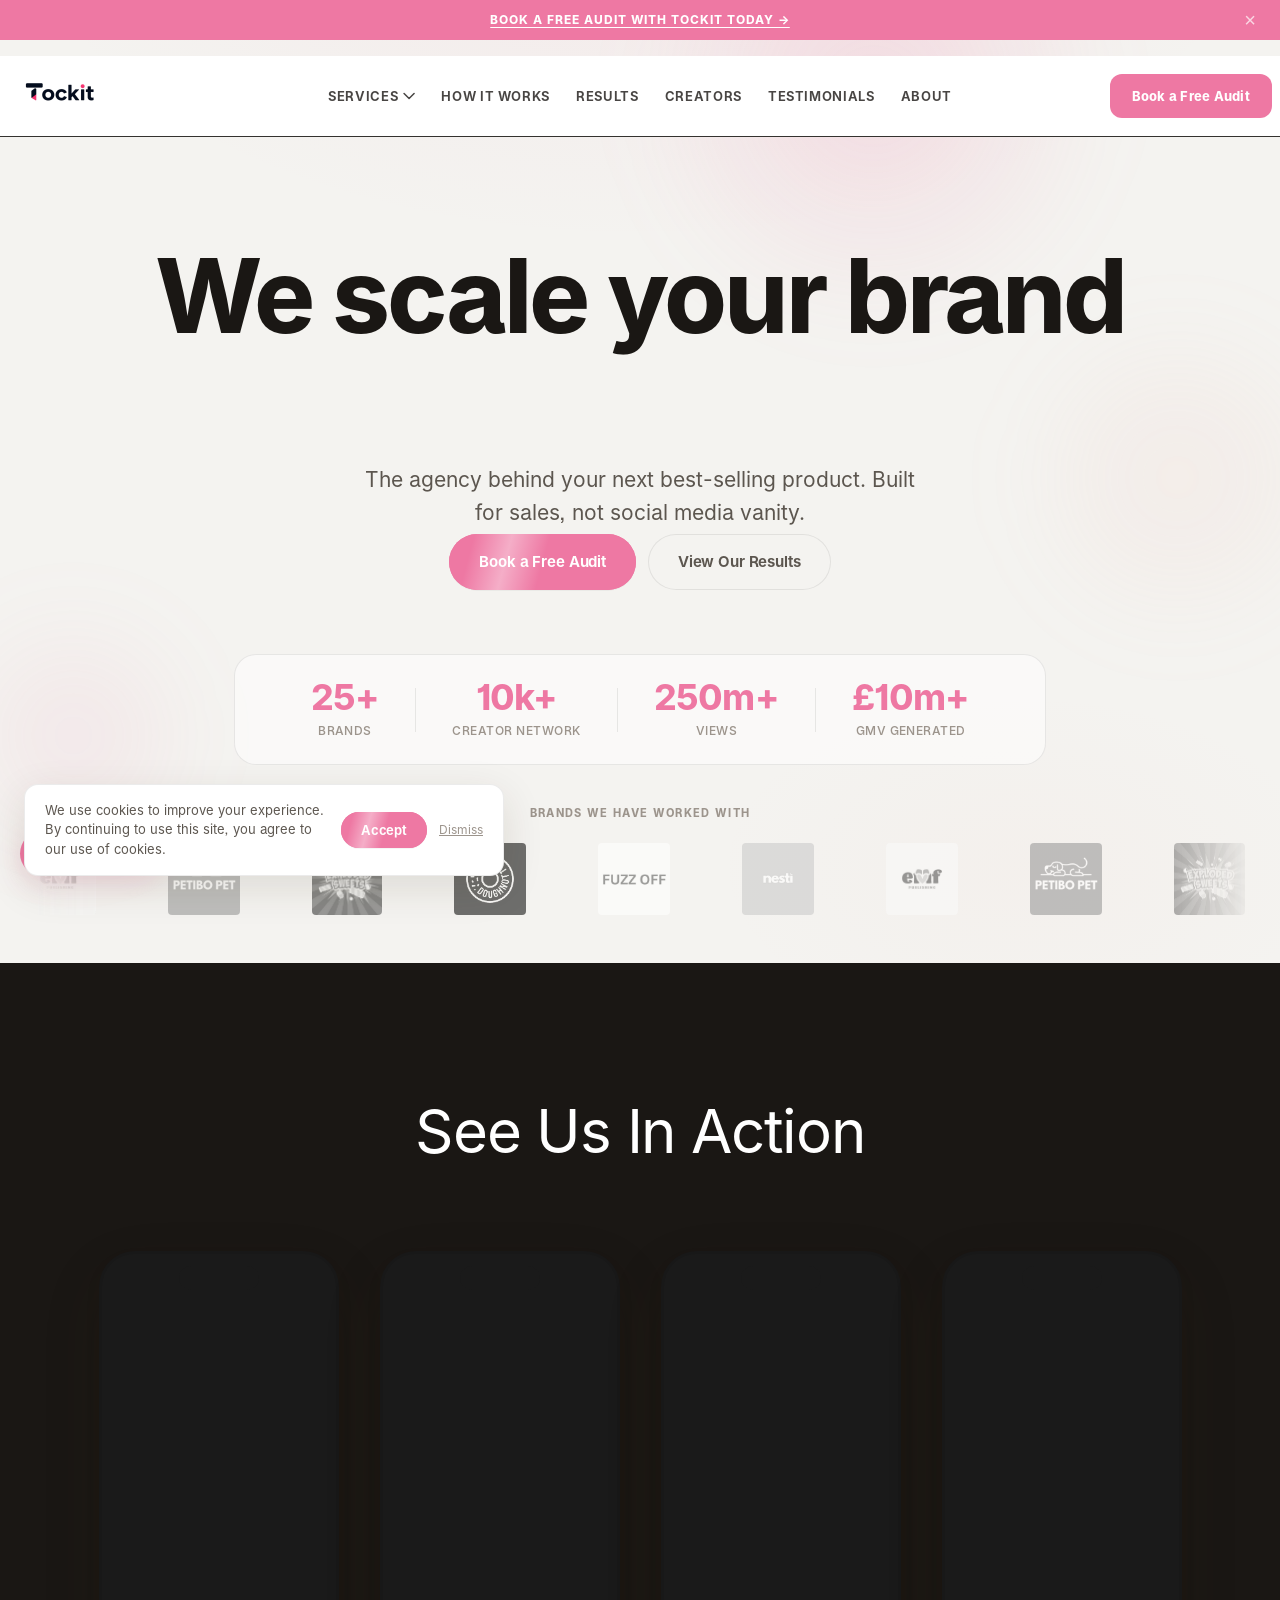
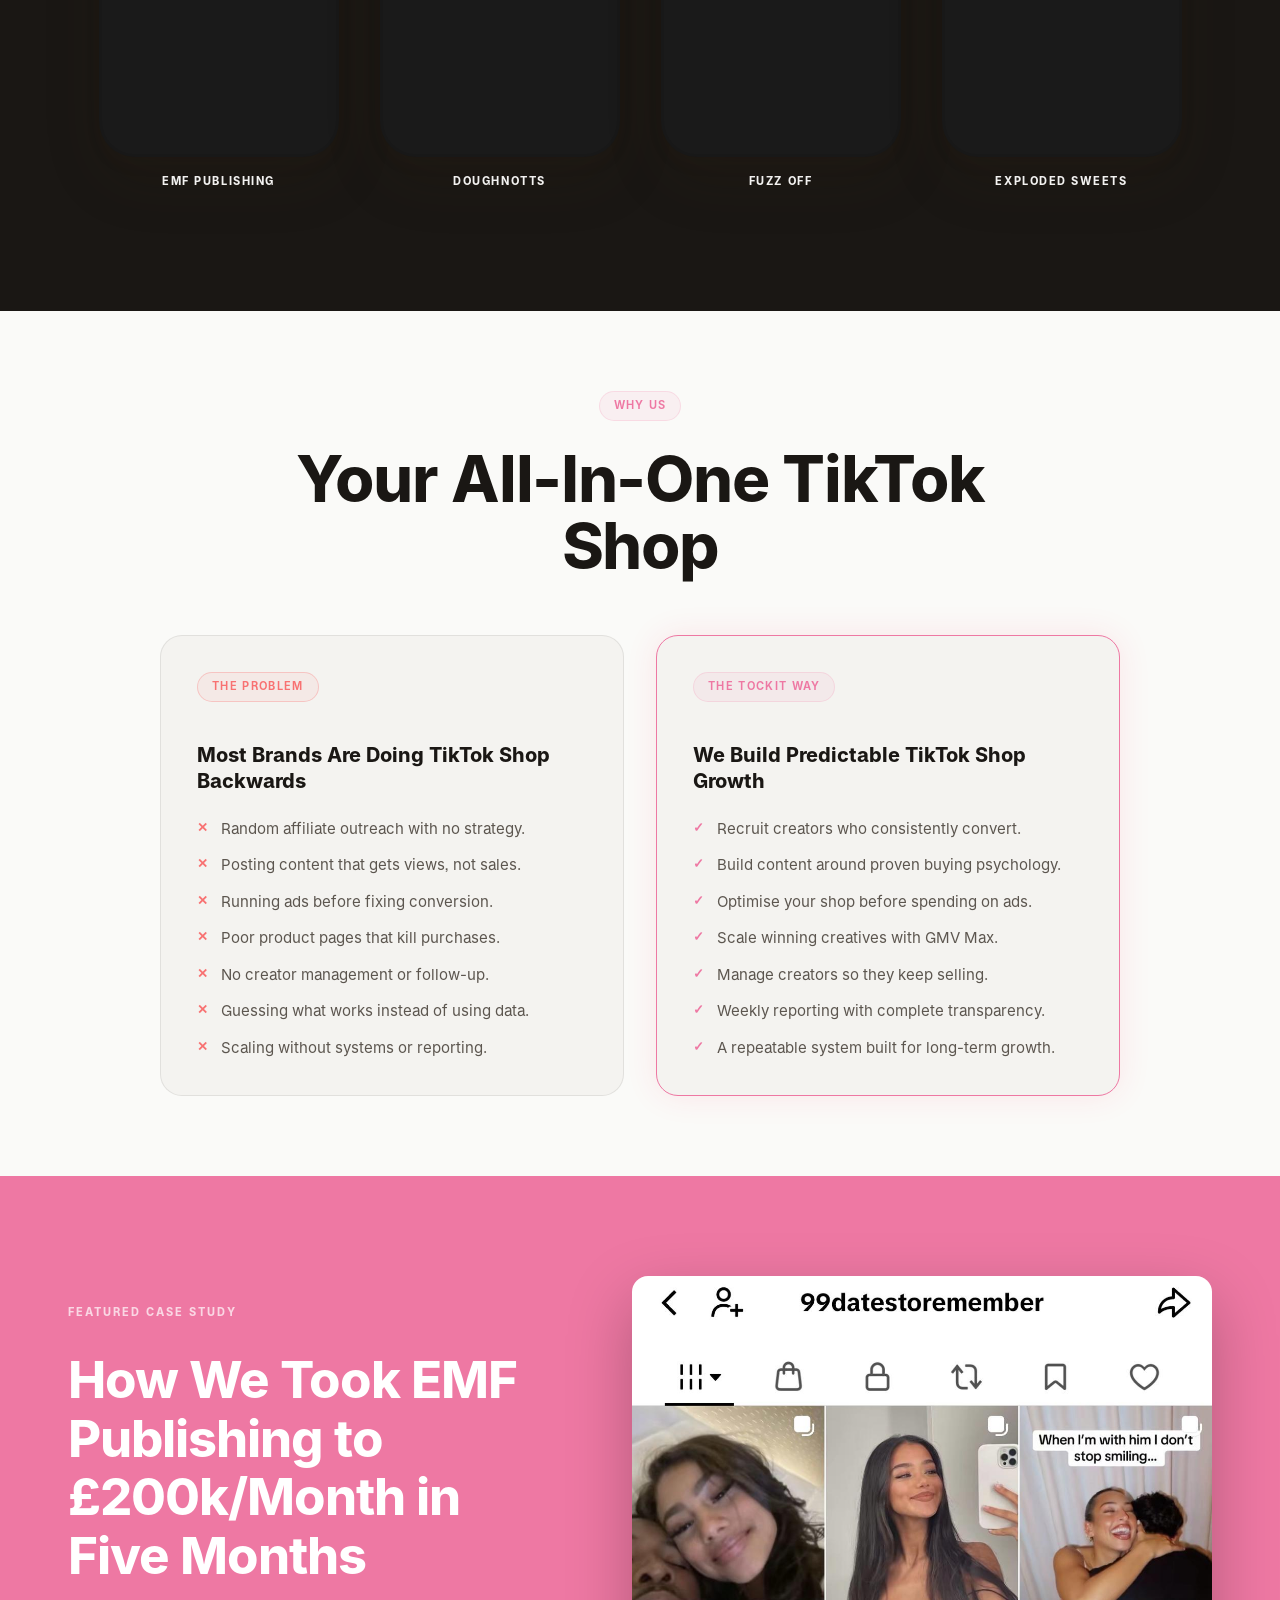
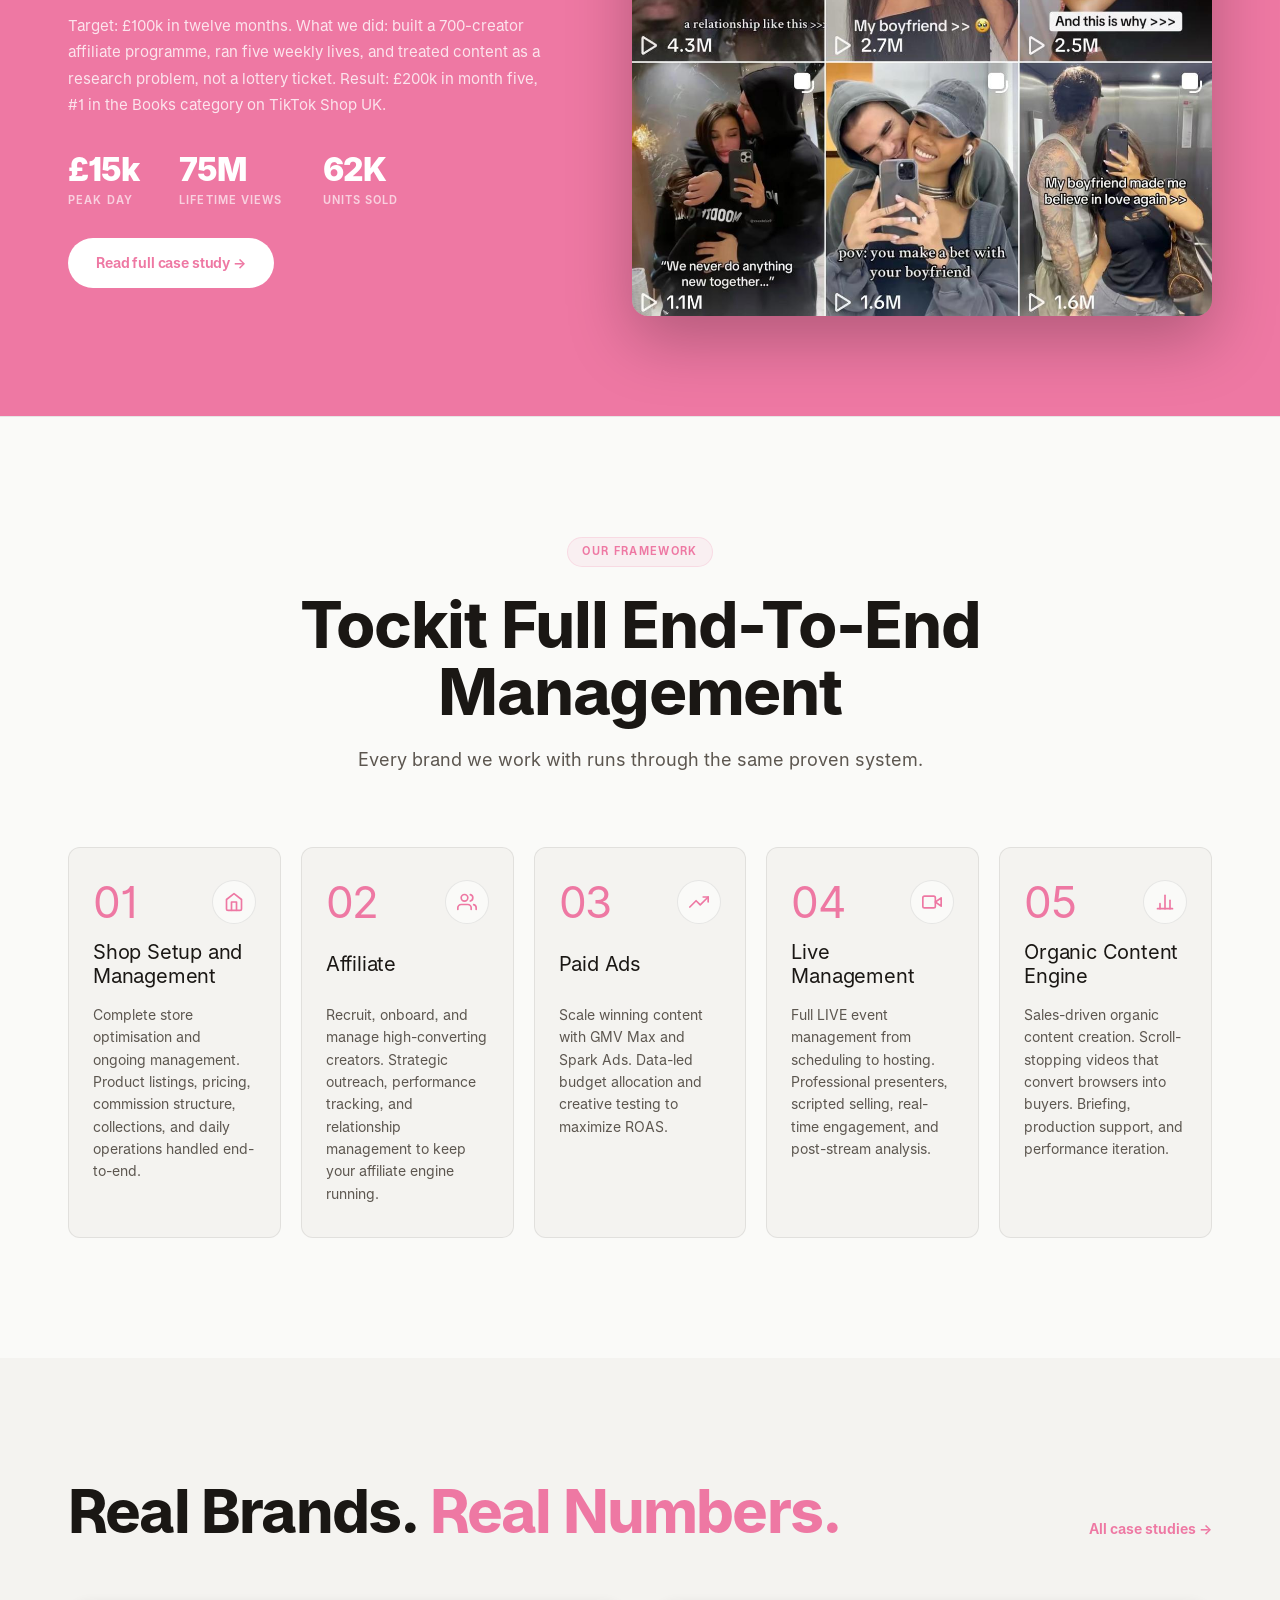
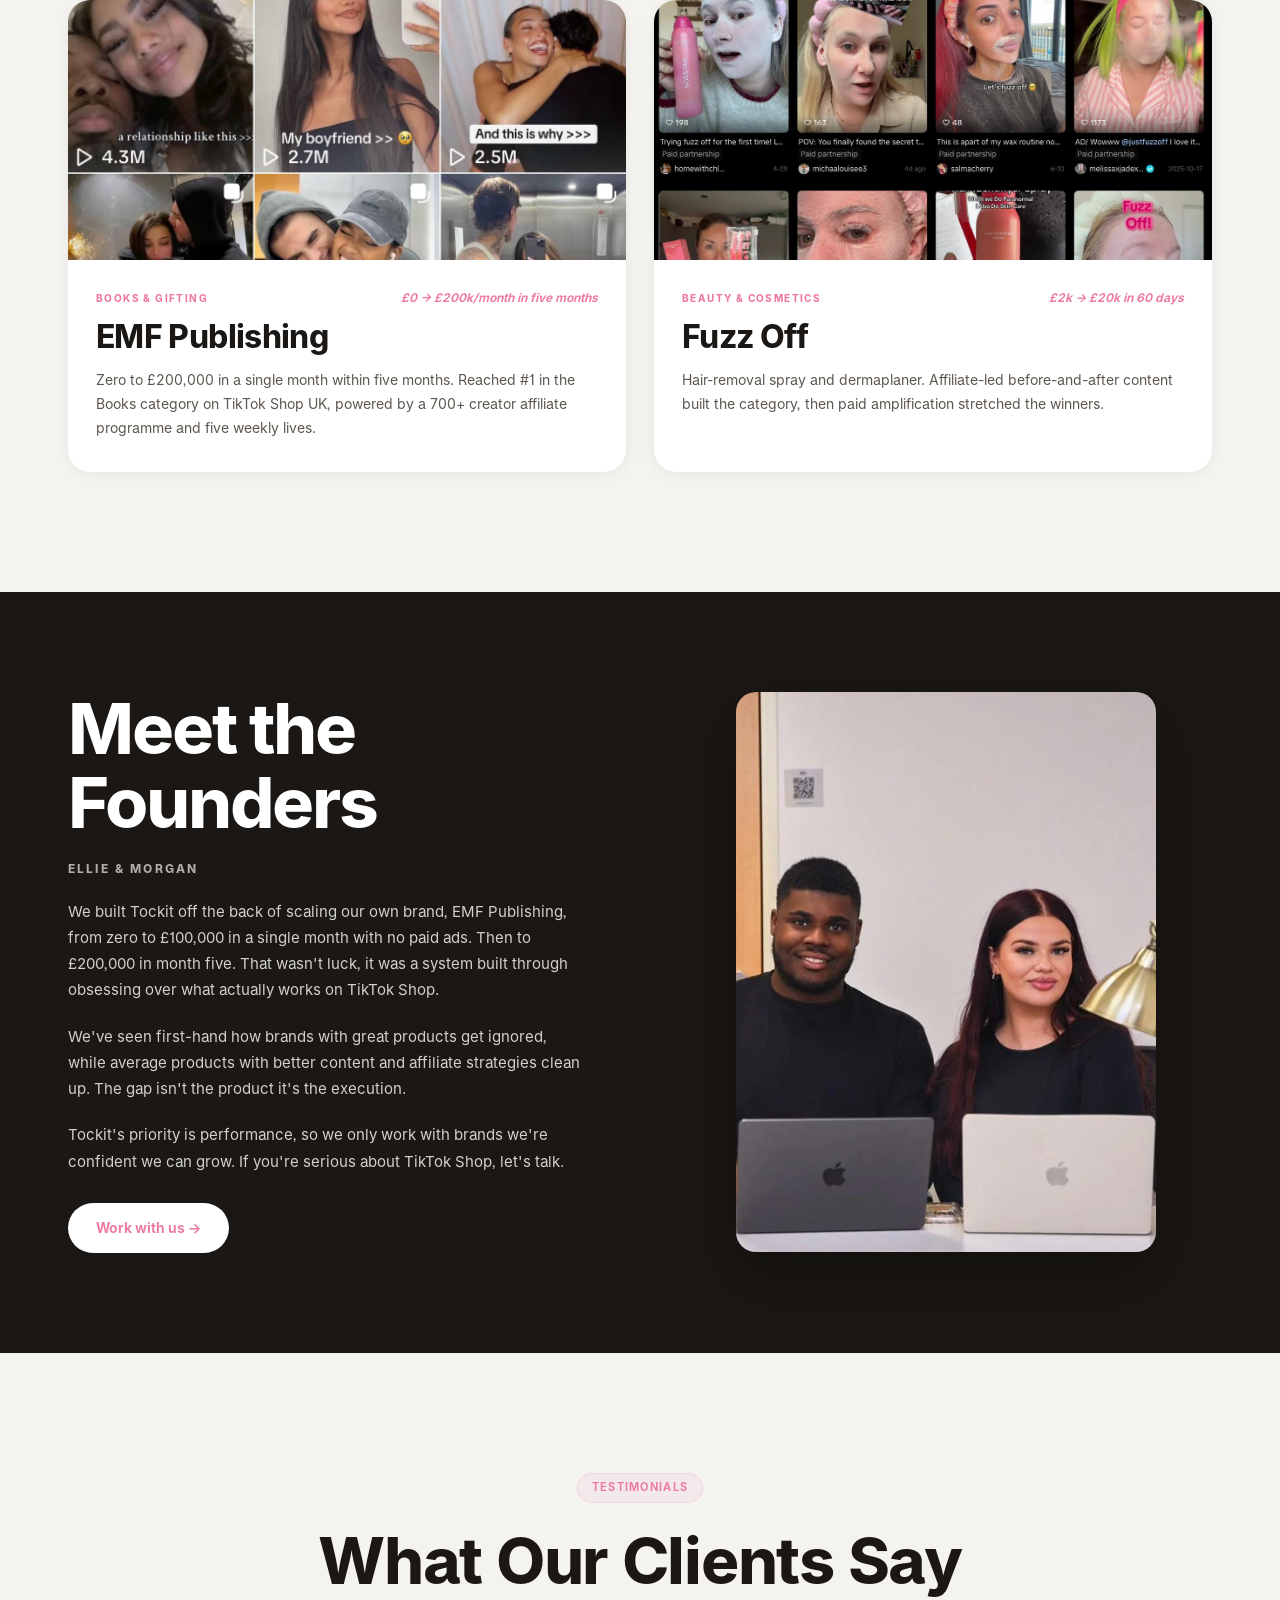
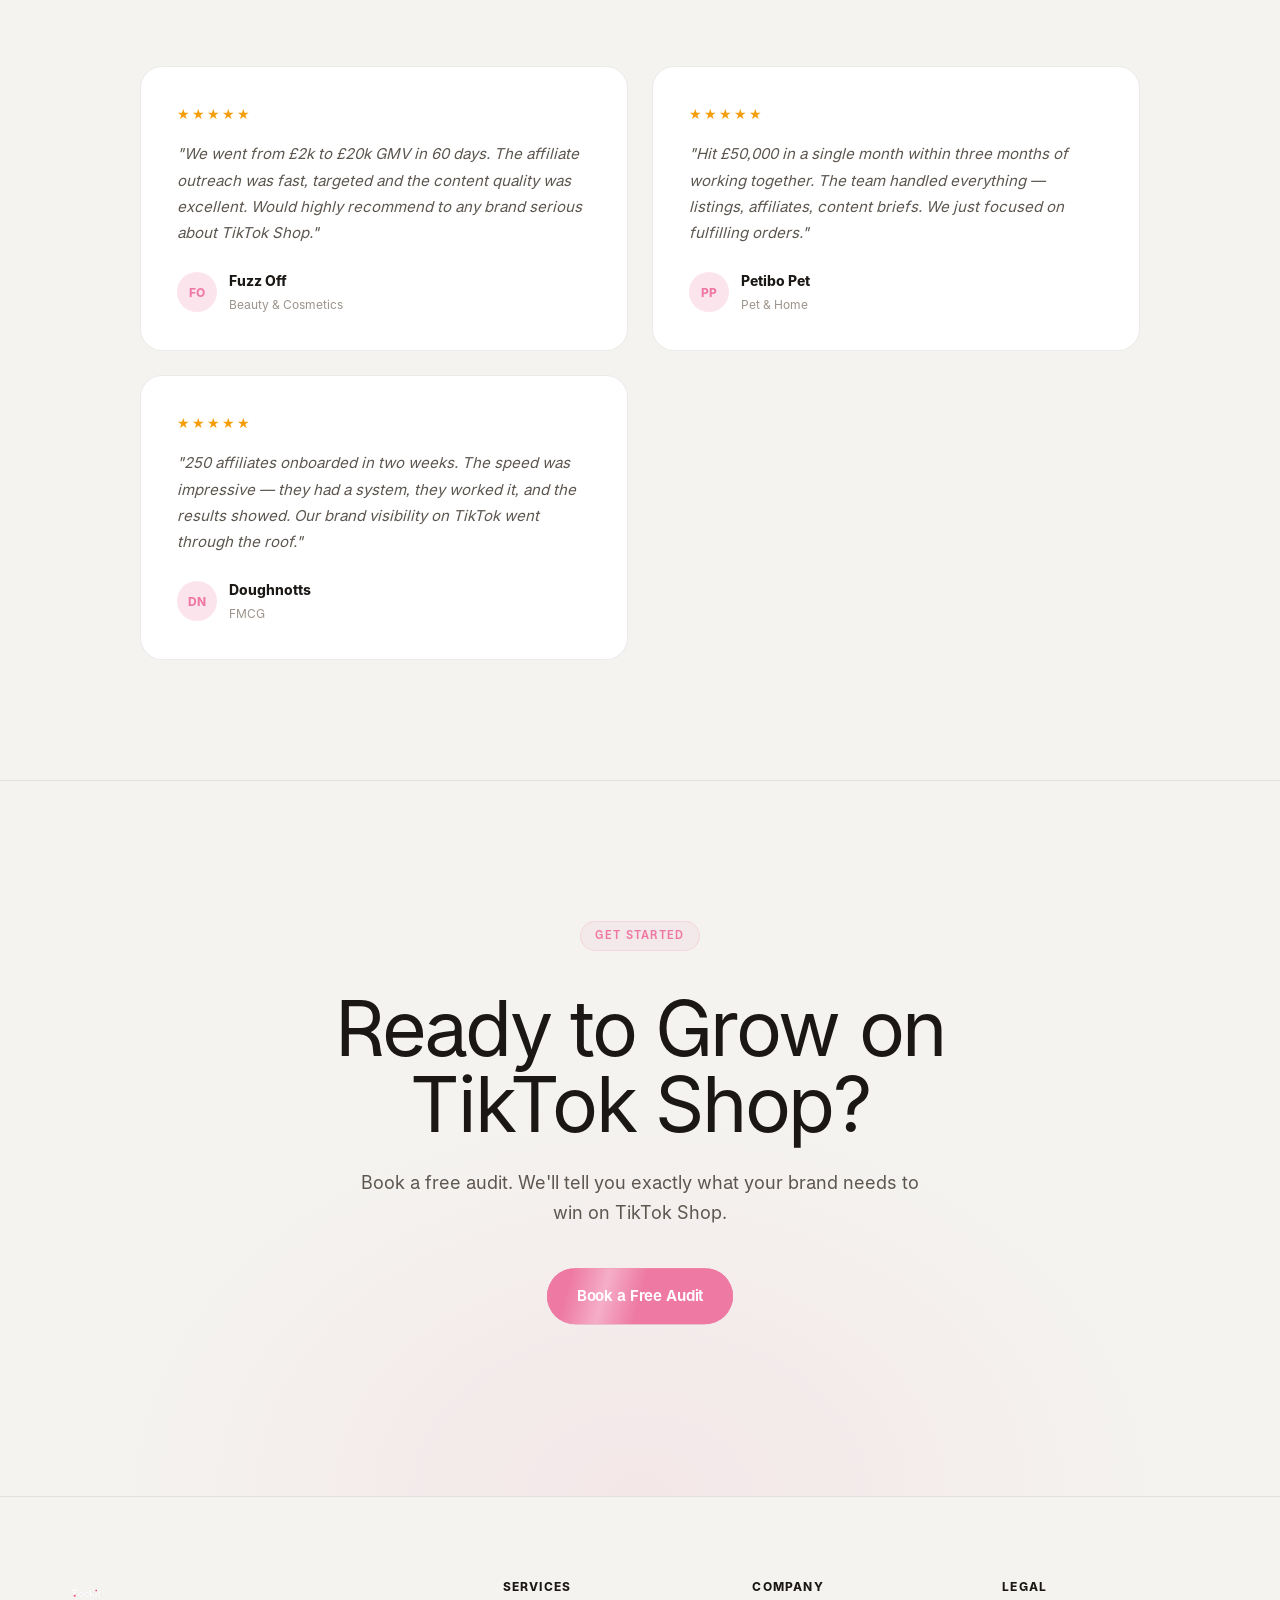
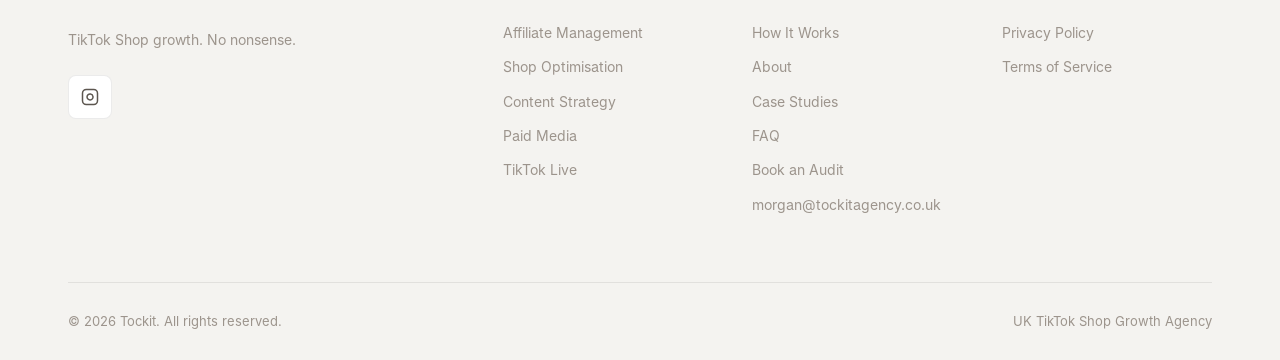
==== commit 6393f335: "Make 'Real Numbers' text pink in selected work section heading" ====
--- a/index.html
+++ b/index.html
@@ -417,7 +417,7 @@
     <div class="container">
       <div class="selected-work-header">
         <div class="selected-work-header-left">
-          <h2 class="selected-work-title">Real Brands. Real Numbers.</h2>
+          <h2 class="selected-work-title">Real Brands. <span style="color: var(--accent)">Real Numbers.</span></h2>
         </div>
         <a href="/case-study-emf.html" class="selected-work-all">All case studies &rarr;</a>
       </div>
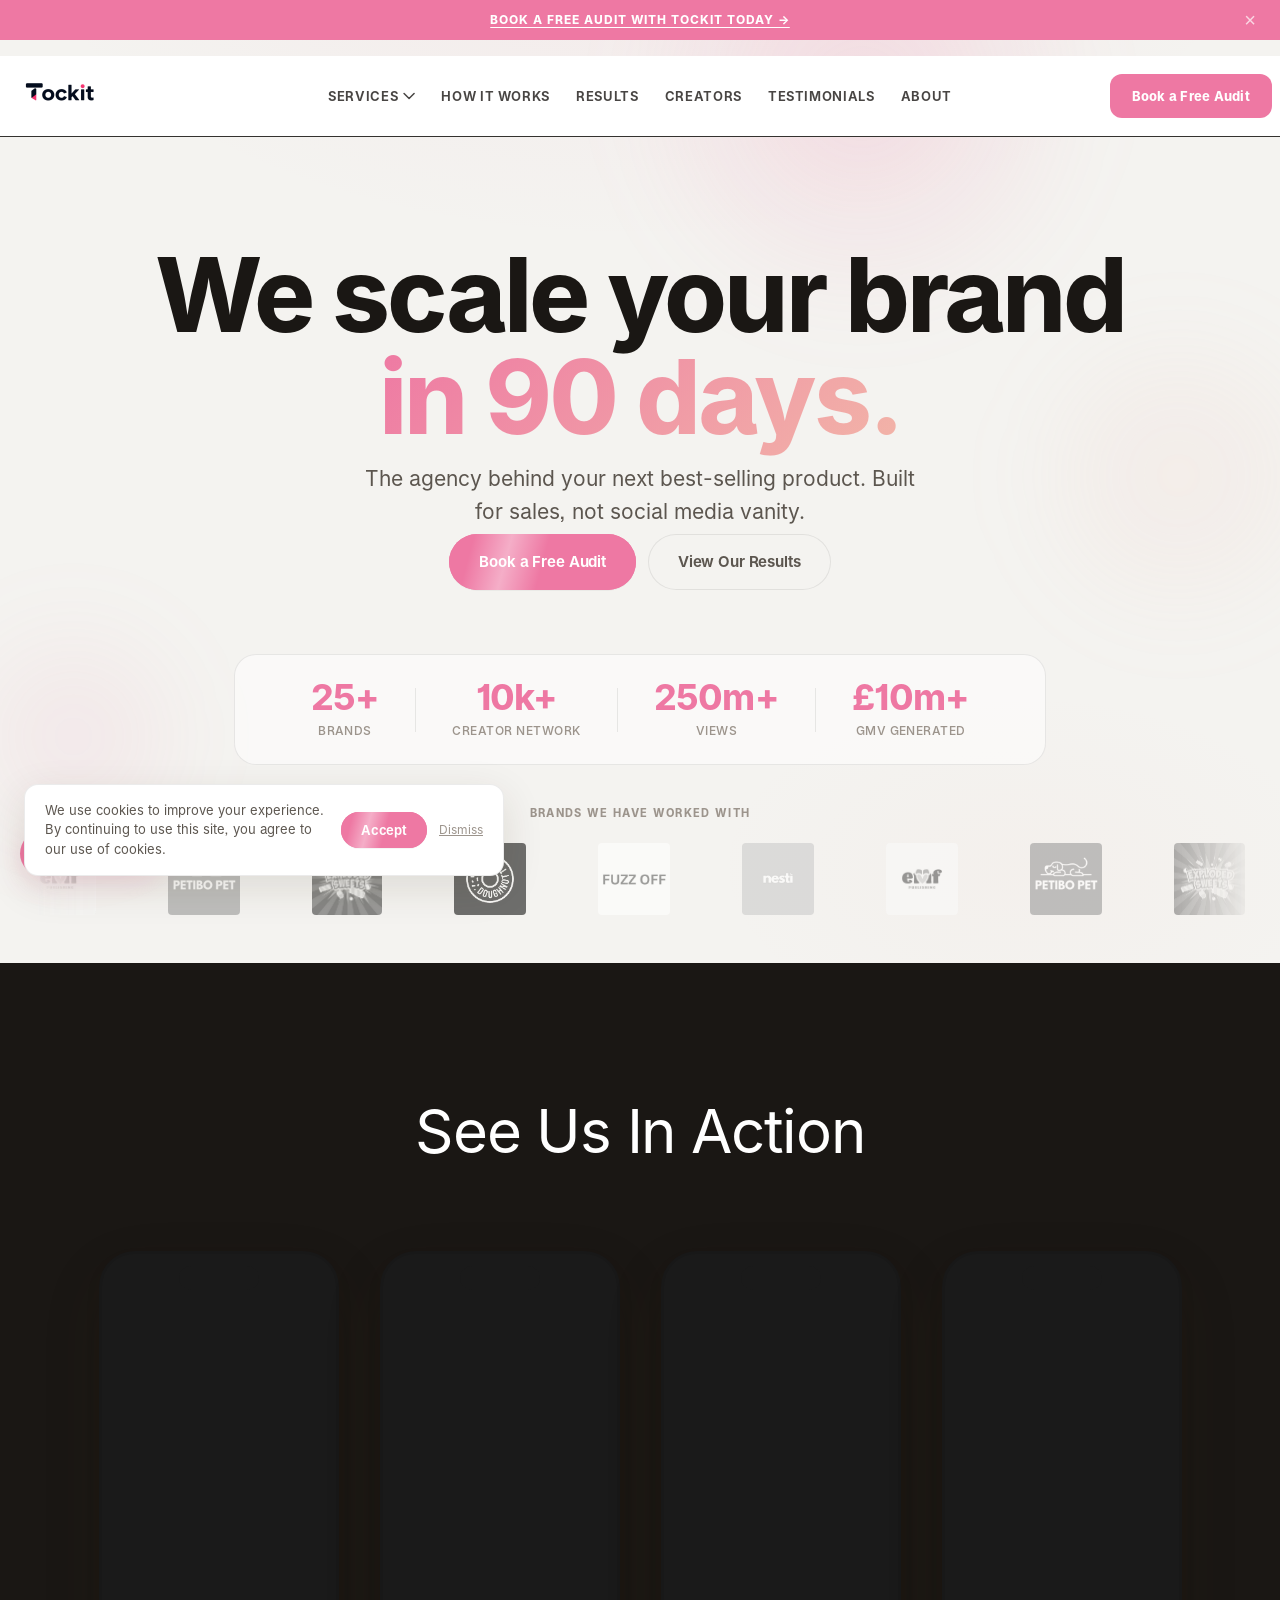
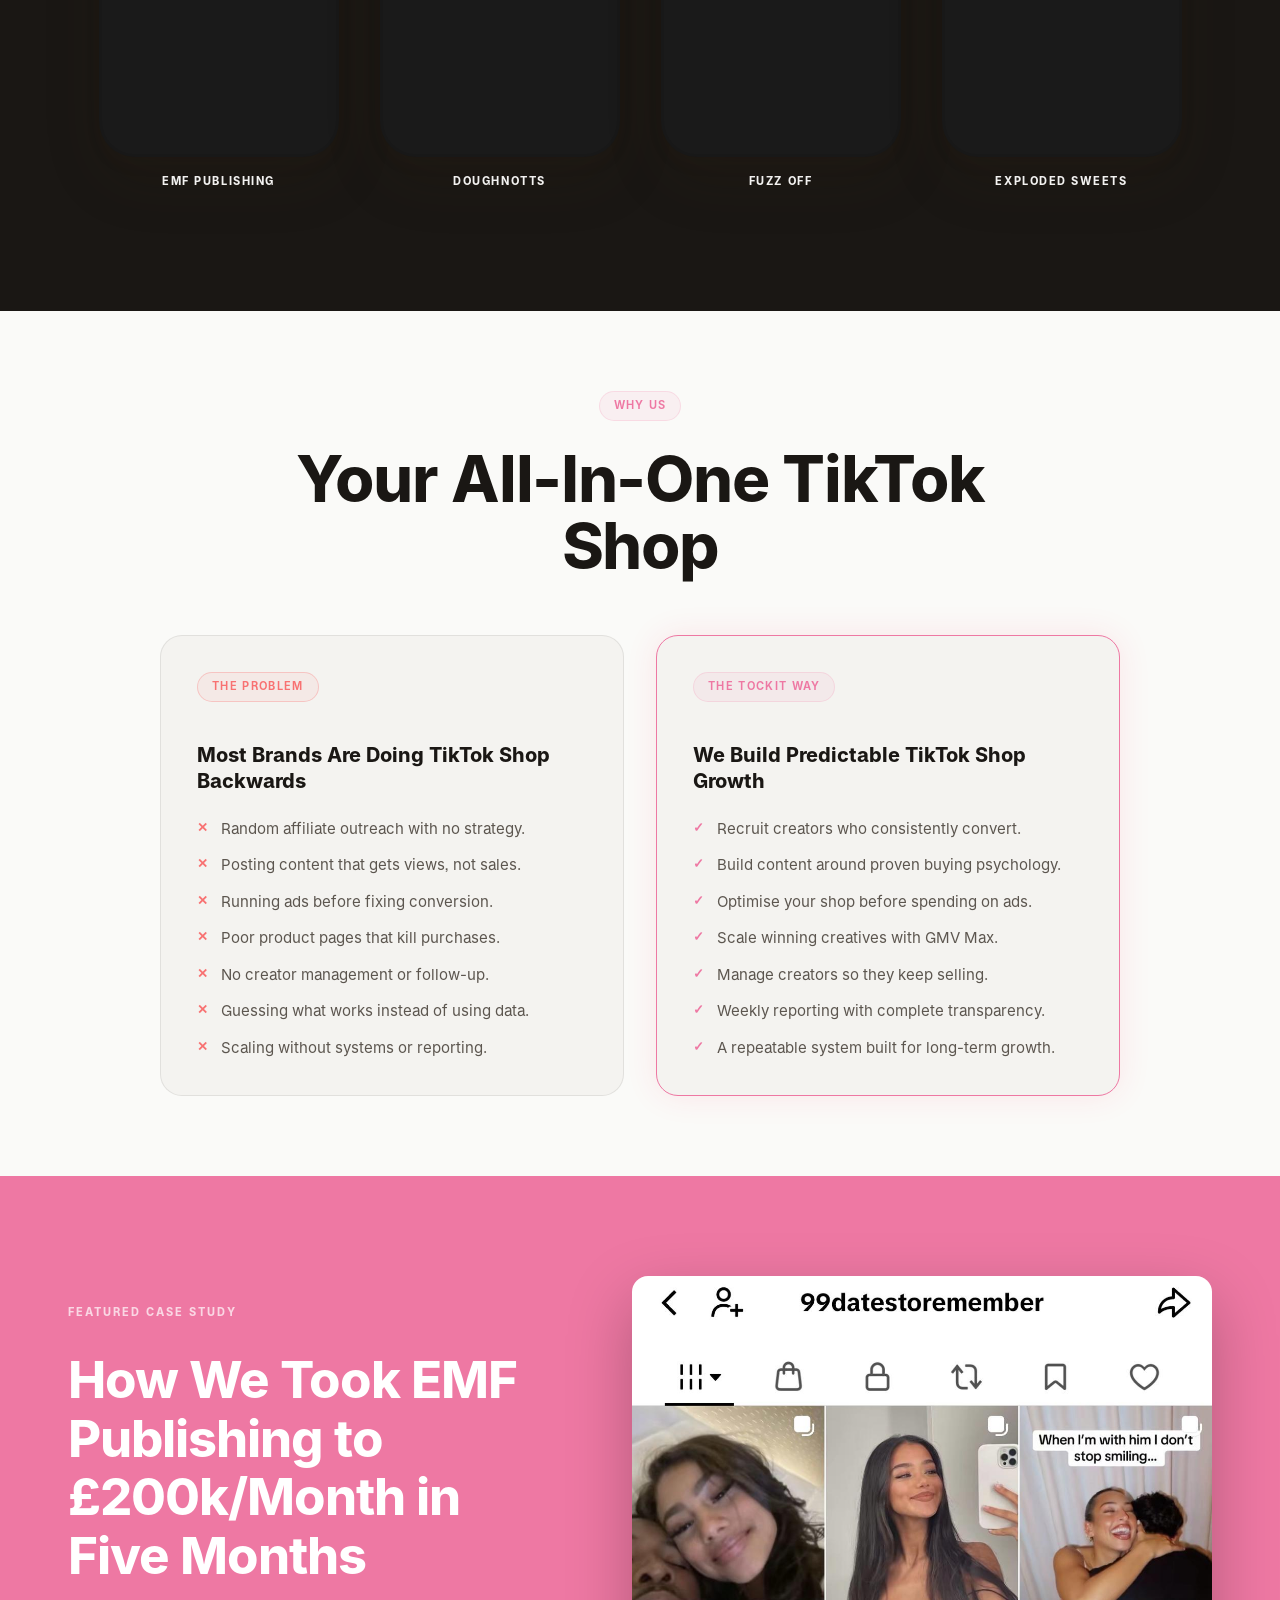
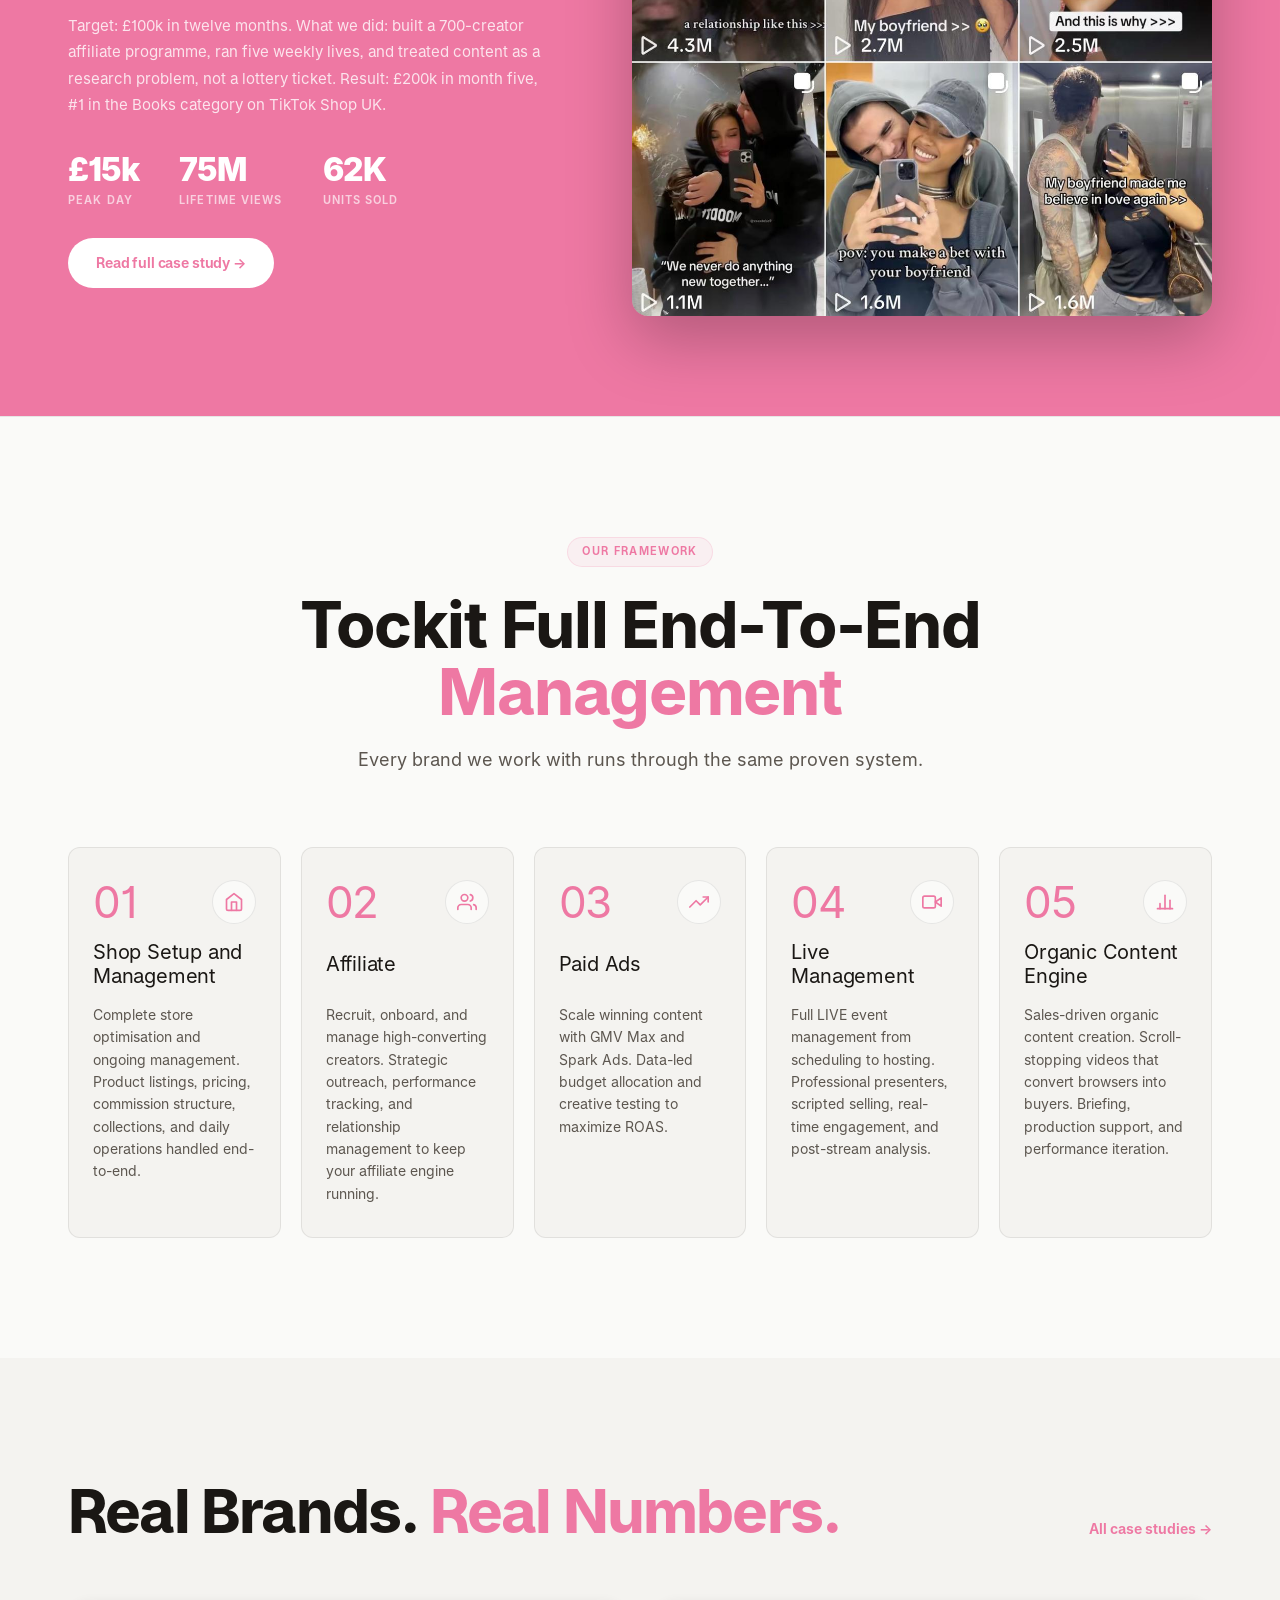
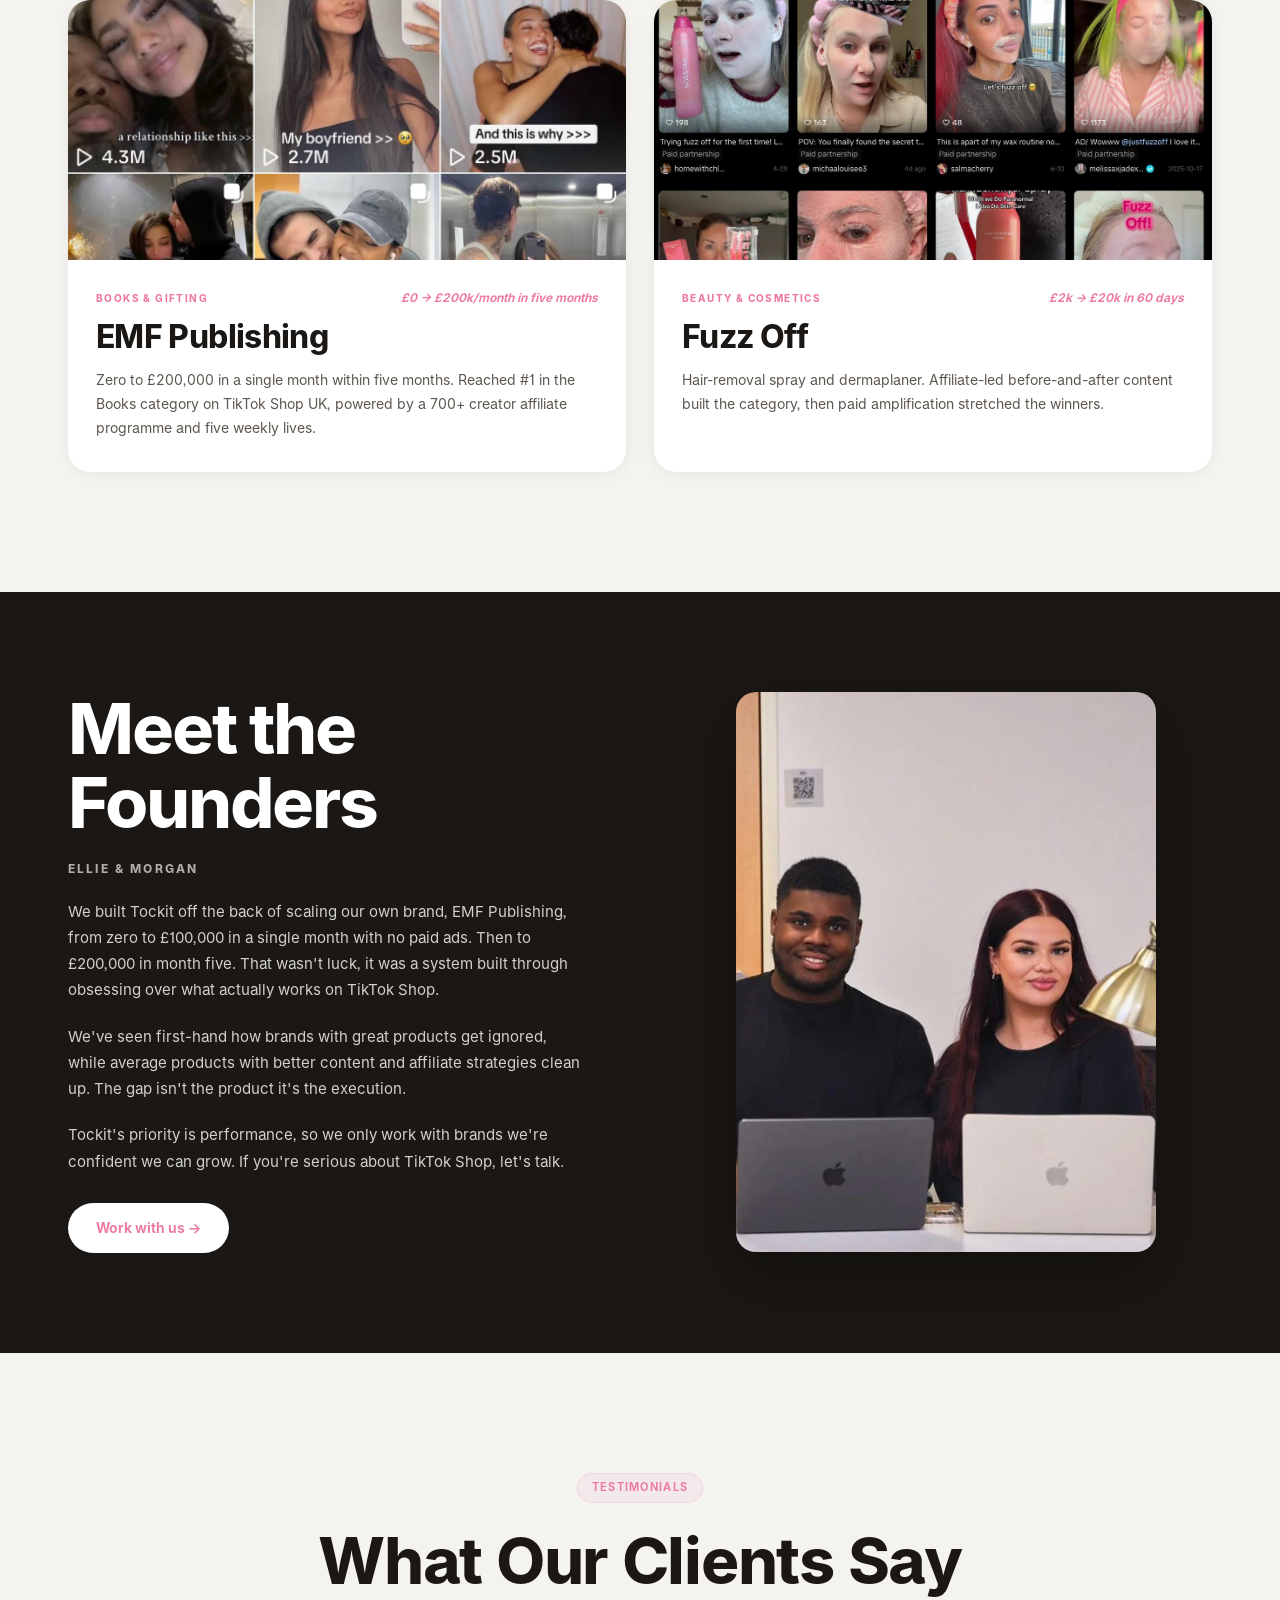
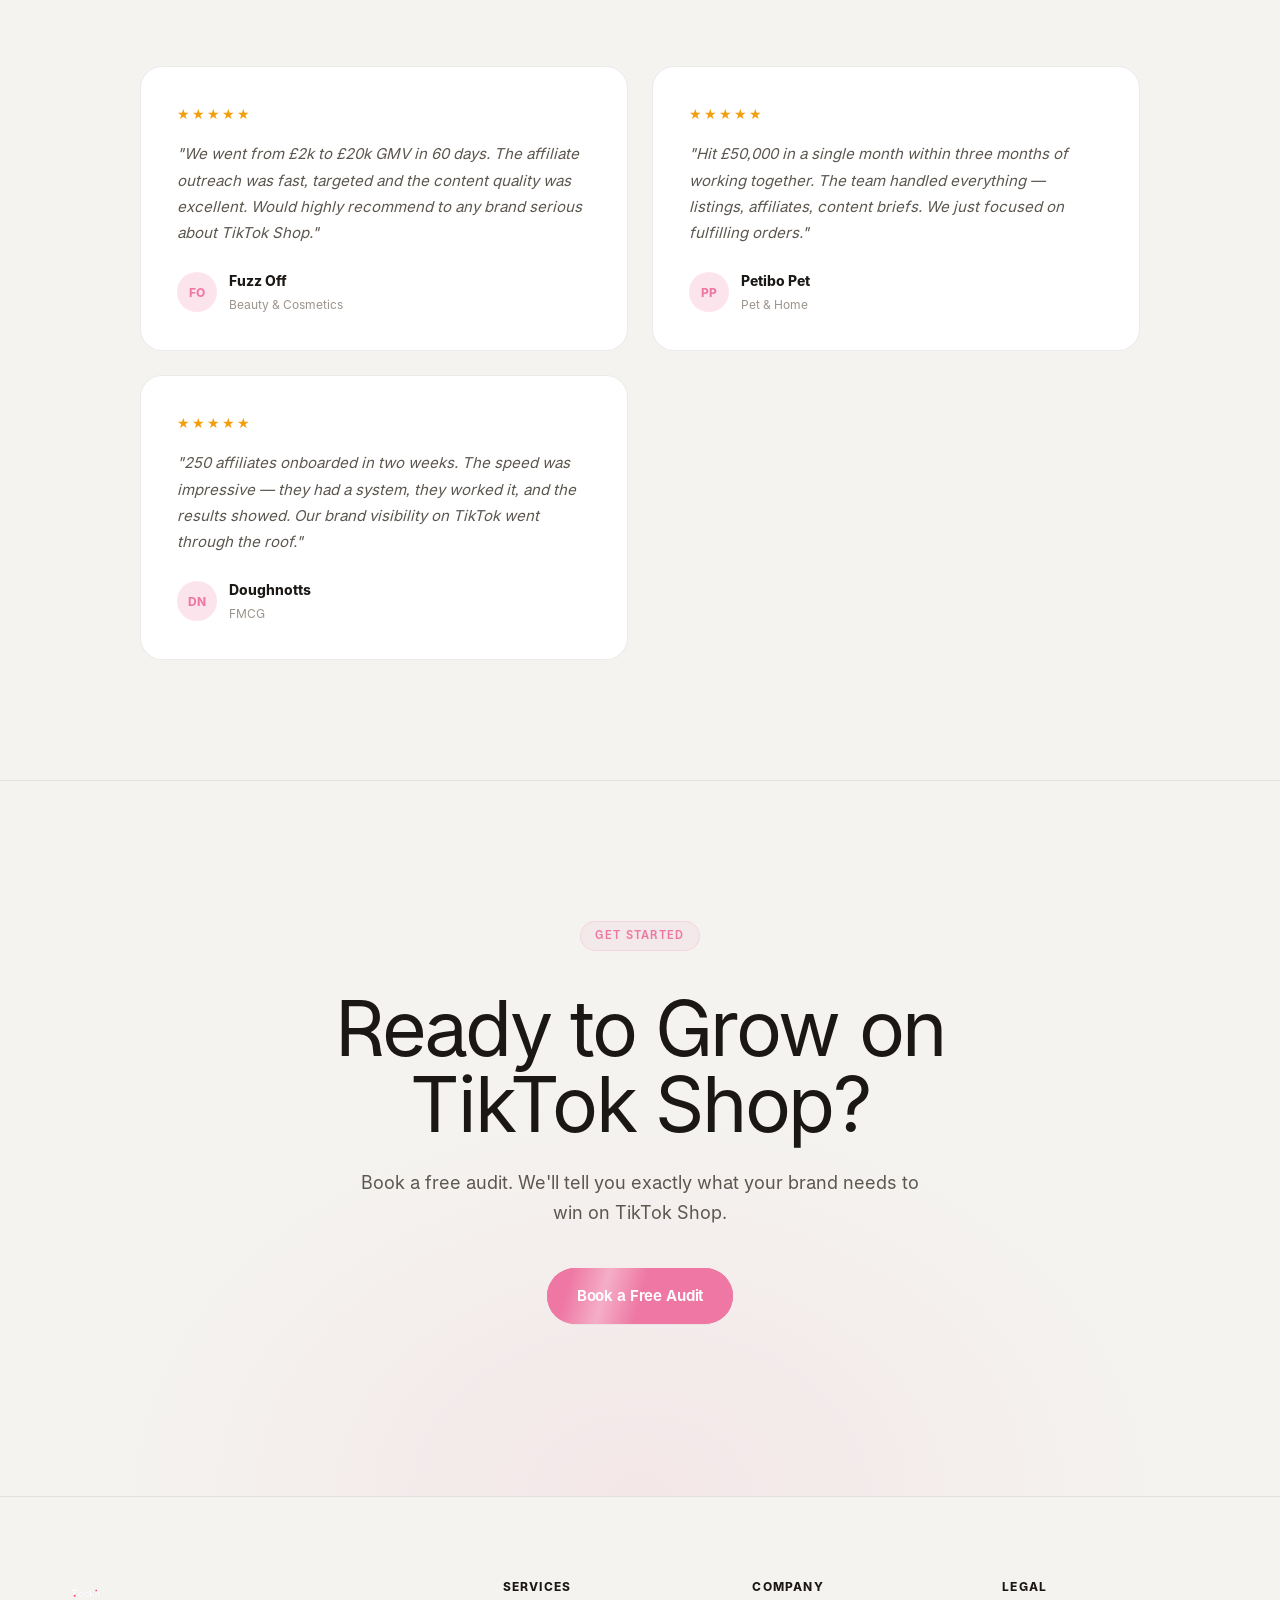
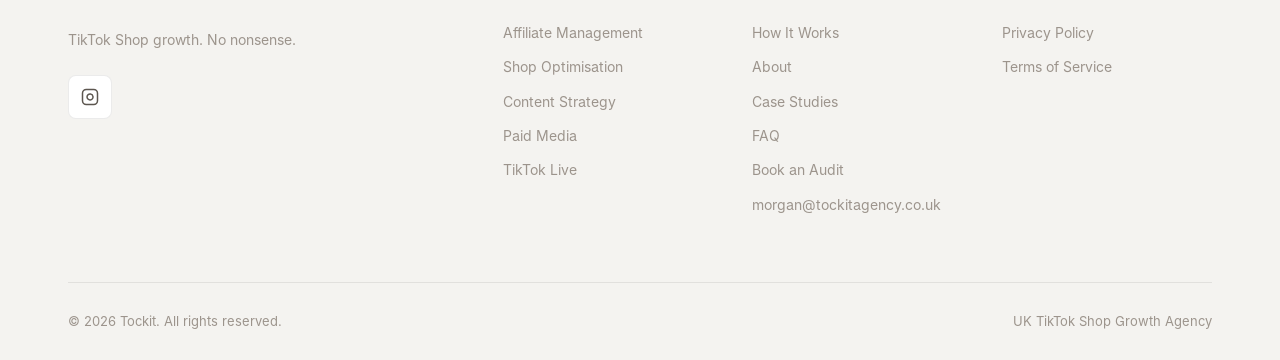
==== commit f27abf51: "Make 'Management' text pink in Tockit Full End-To-End Management heading" ====
--- a/index.html
+++ b/index.html
@@ -346,7 +346,7 @@
     <div class="container">
       <div class="section-header">
         <span class="section-tag">Our Framework</span>
-        <h2 class="section-title">Tockit Full End-To-End Management</h2>
+        <h2 class="section-title">Tockit Full End-To-End <span style="color: var(--accent)">Management</span></h2>
         <p class="section-sub">Every brand we work with runs through the same proven system.</p>
       </div>
       <div class="pillars-grid">
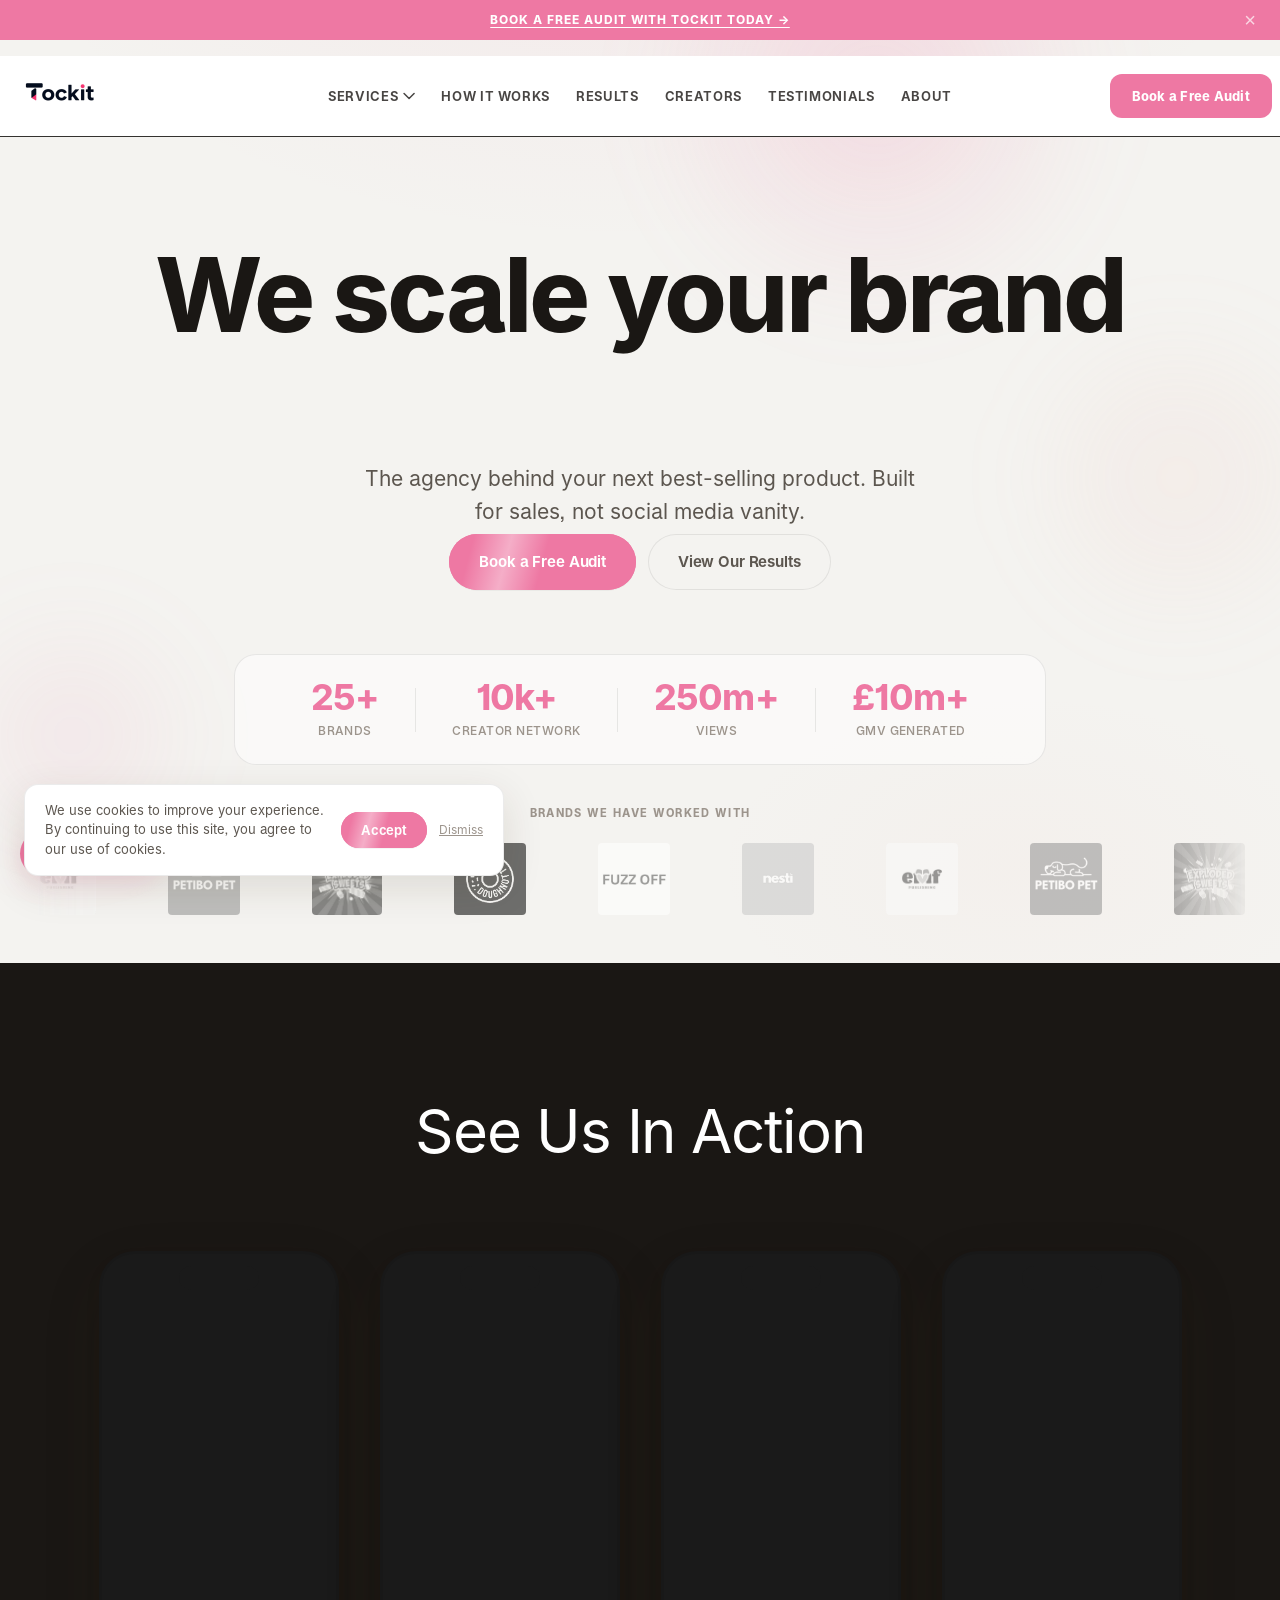
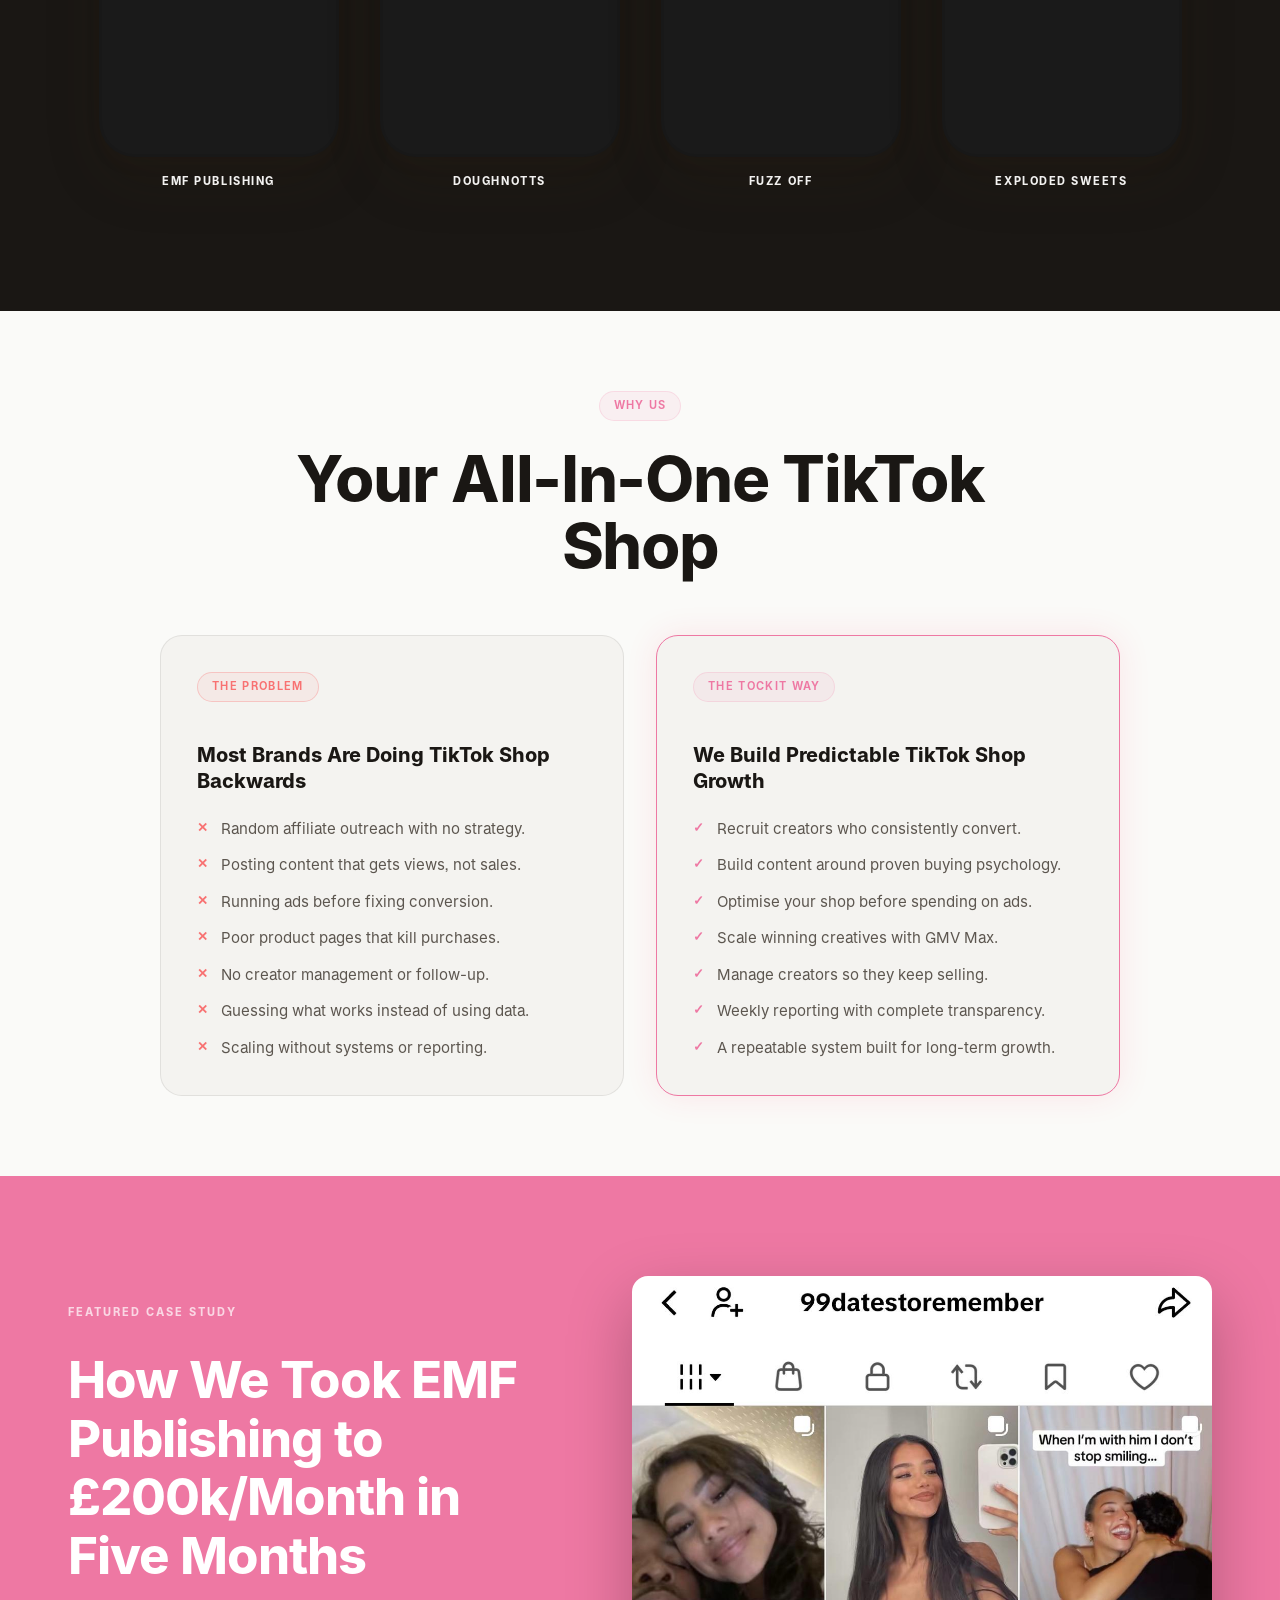
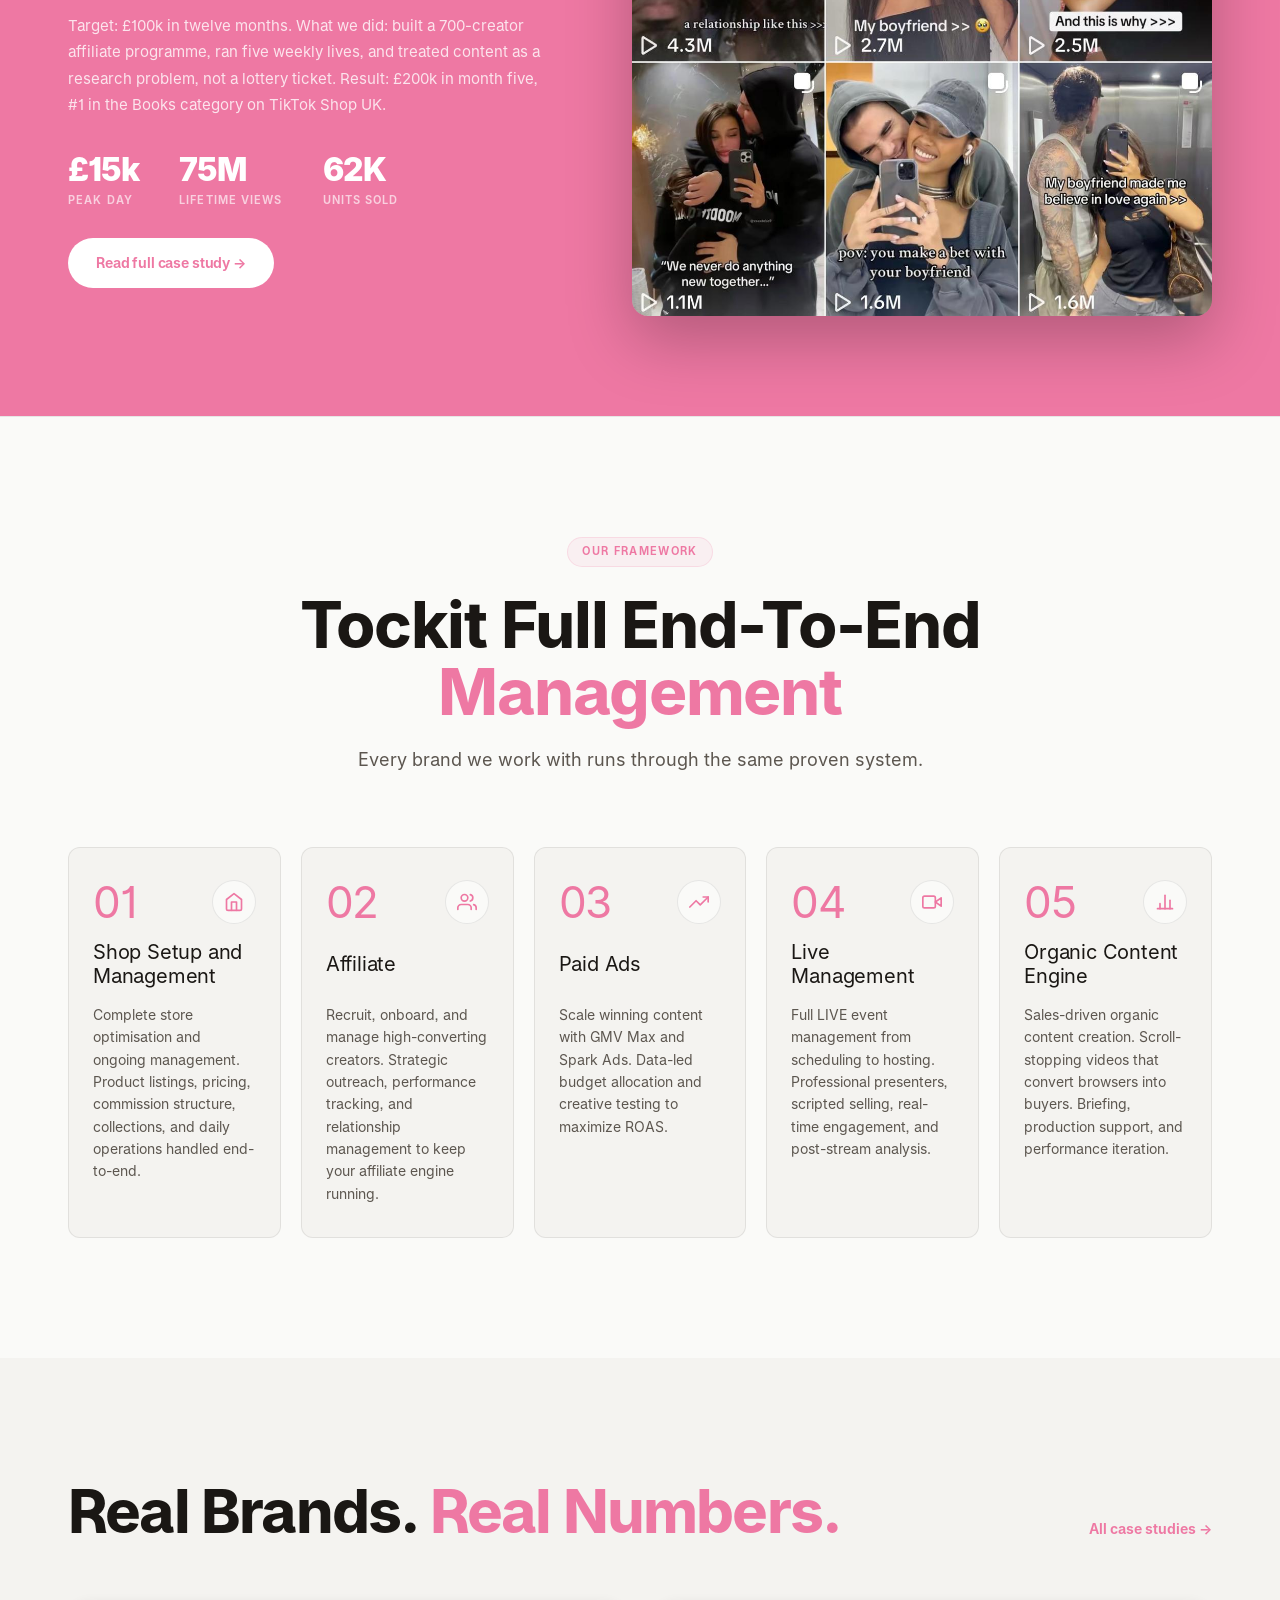
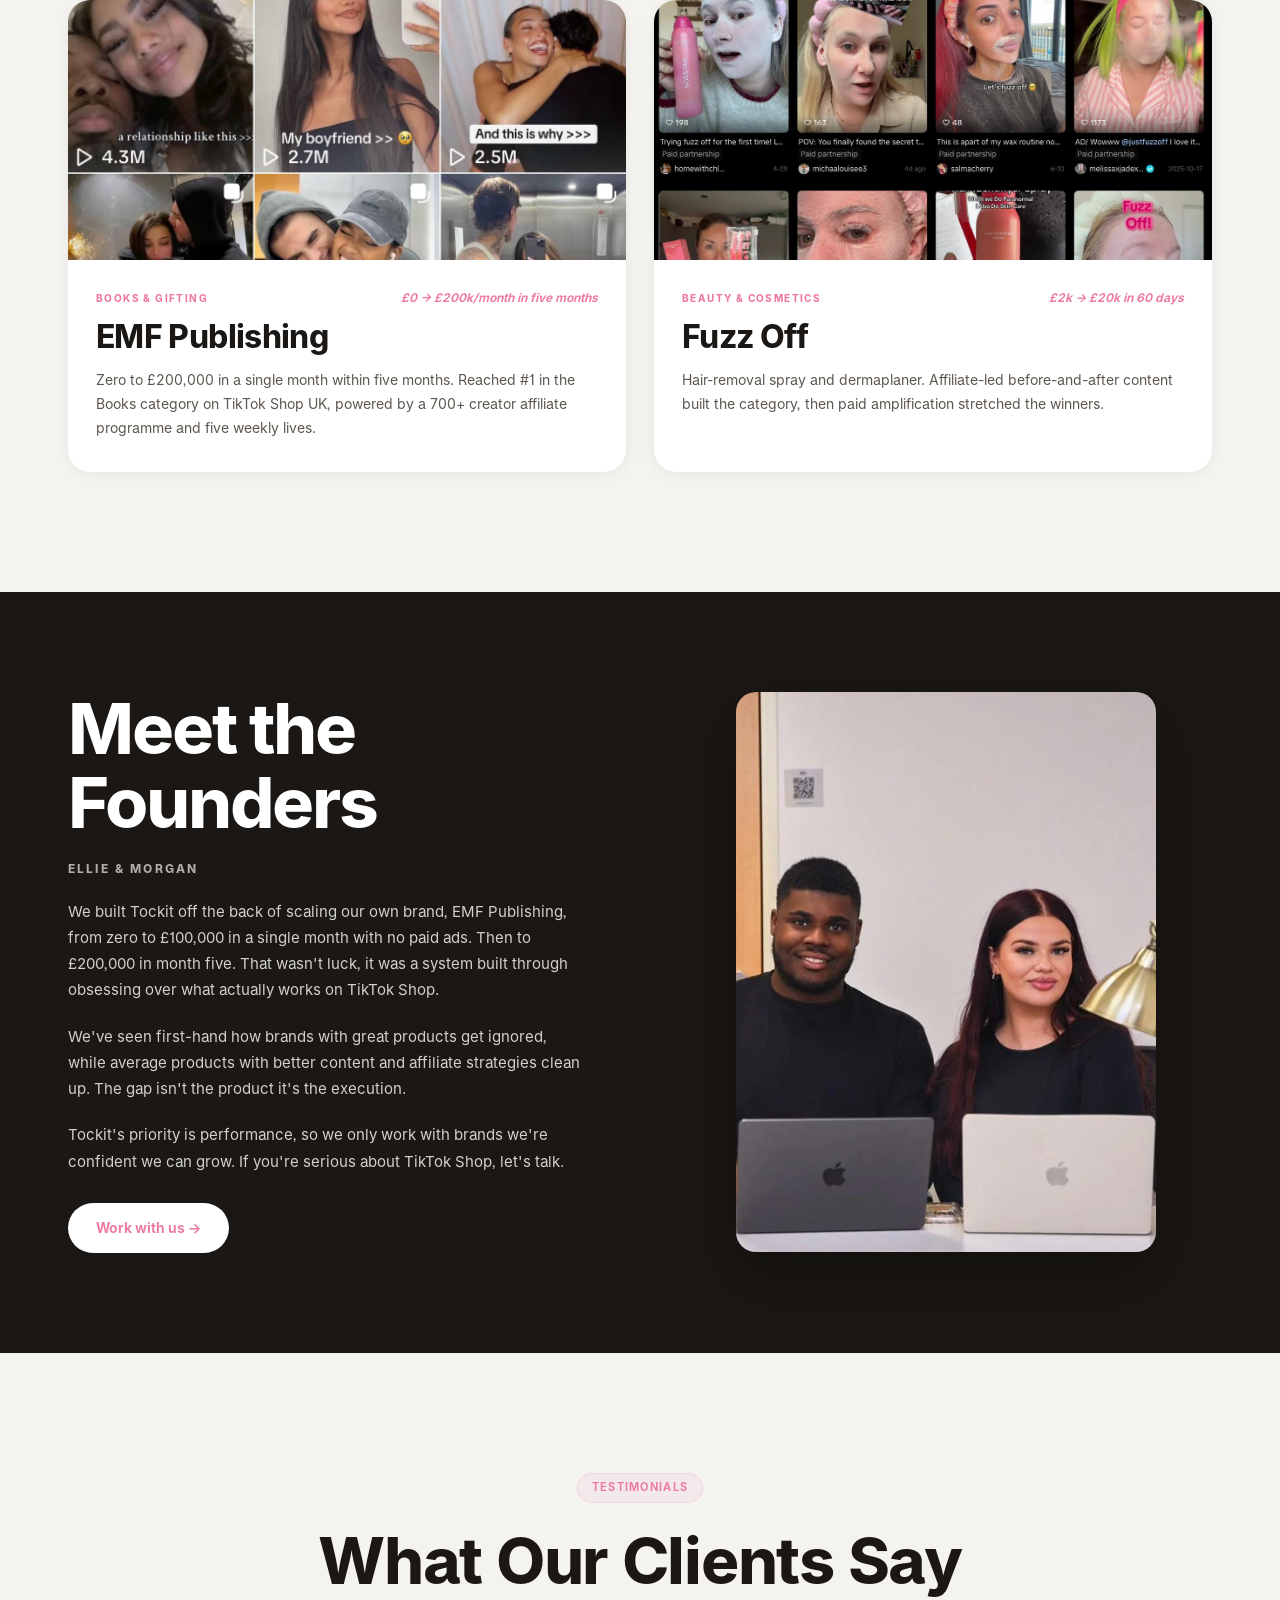
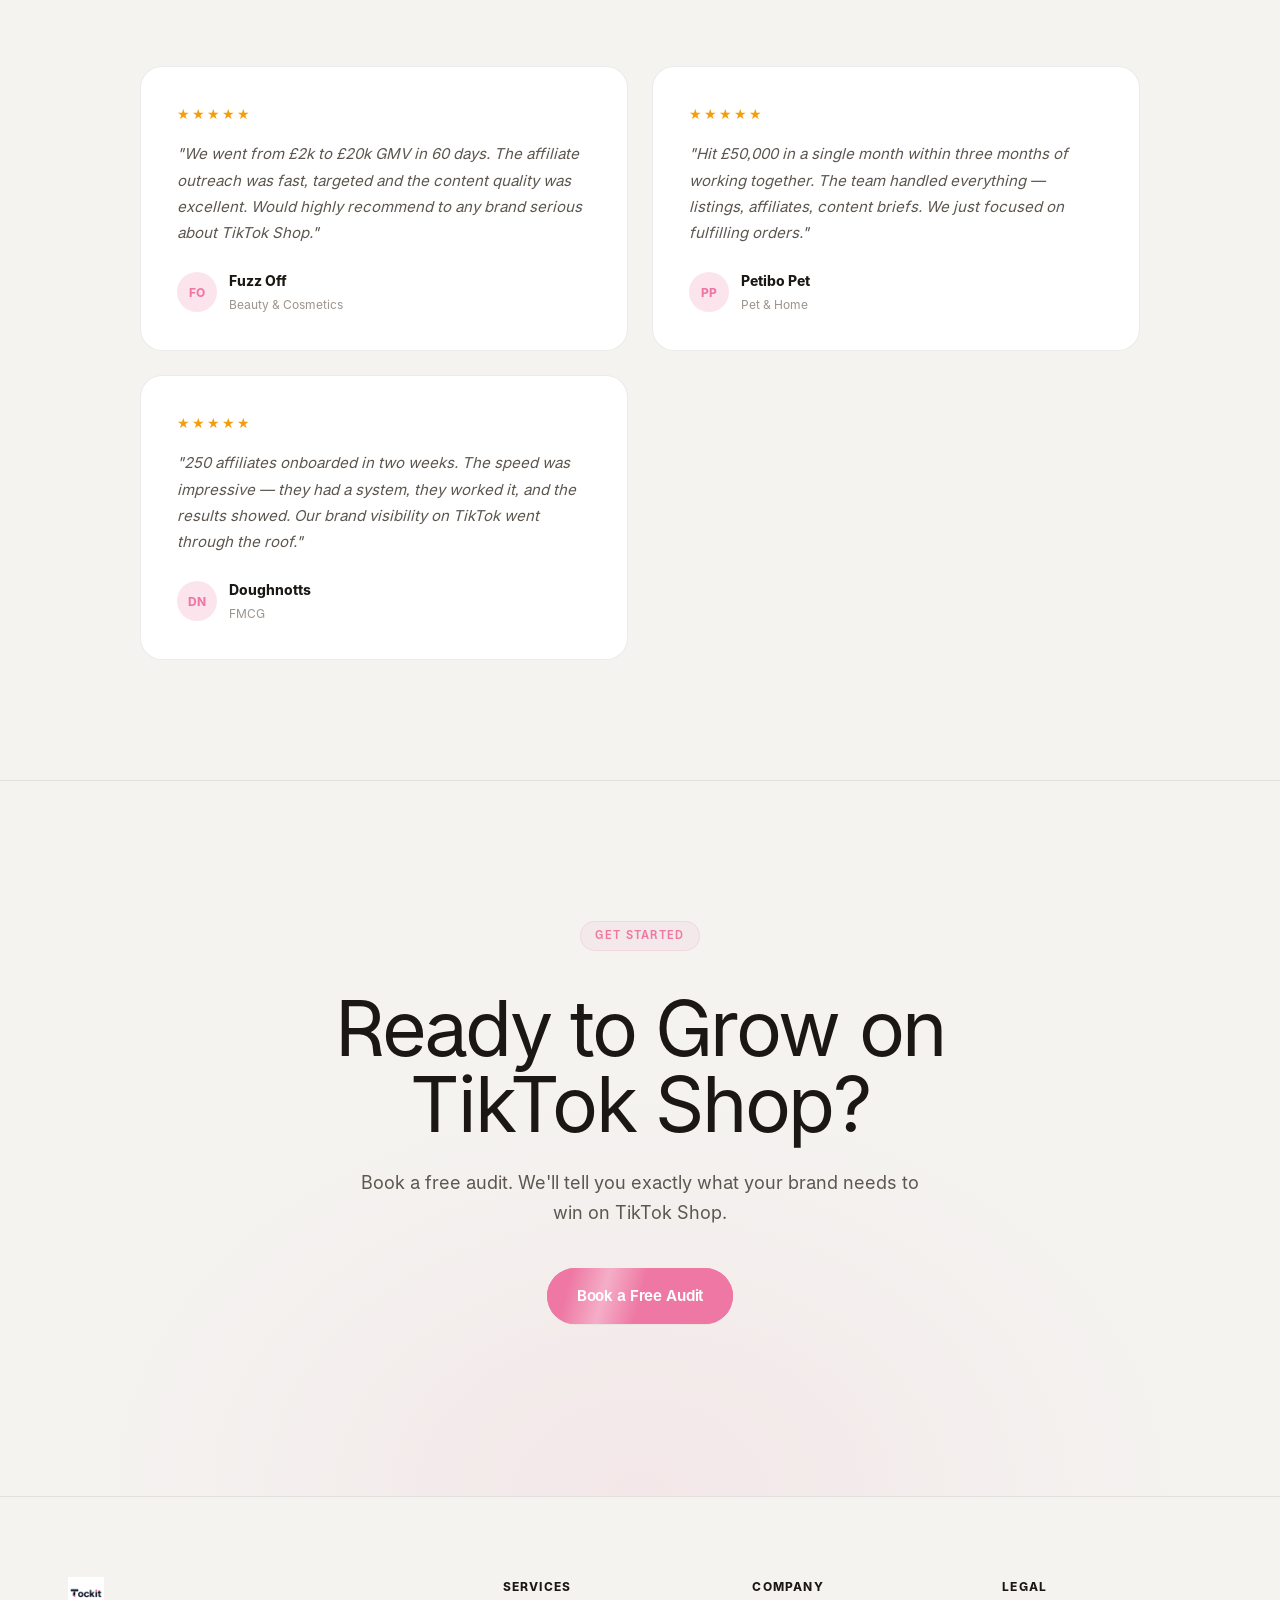
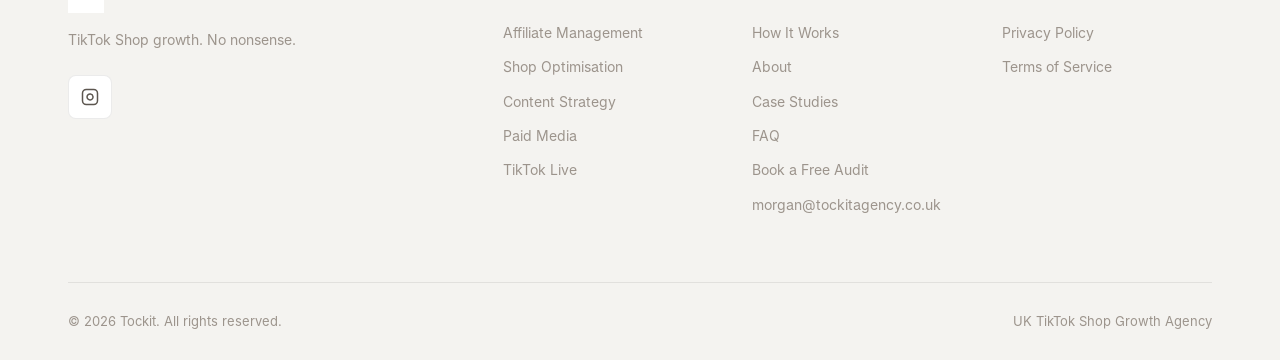
==== commit f07609e4: "Fix website bugs and inconsistencies: standardize CTAs, update footer logos, fix social links, add O" ====
--- a/index.html
+++ b/index.html
@@ -537,10 +537,10 @@
     <div class="container">
       <div class="footer-top">
         <div class="footer-brand">
-          <img src="tockit-logo-nav.png" alt="Tockit" class="footer-logo-img" />
+          <img src="tockit-logo-dark.jpg" alt="Tockit" class="footer-logo-img" />
           <p class="footer-tagline">TikTok Shop growth. No nonsense.</p>
           <div class="footer-social">
-            <a href="#" class="social-link" aria-label="Instagram">
+            <a href="https://www.instagram.com/tockit" class="social-link" aria-label="Instagram" target="_blank" rel="noopener">
               <svg width="18" height="18" viewBox="0 0 24 24" fill="none" stroke="currentColor" stroke-width="2"><rect x="2" y="2" width="20" height="20" rx="5" ry="5"/><path d="M16 11.37A4 4 0 1 1 12.63 8 4 4 0 0 1 16 11.37z"/><line x1="17.5" y1="6.5" x2="17.51" y2="6.5"/></svg>
             </a>
           </div>
@@ -560,7 +560,7 @@
             <a href="#about">About</a>
             <a href="#work">Case Studies</a>
             <a href="#faq">FAQ</a>
-            <a href="/contact.html">Book an Audit</a>
+            <a href="/contact.html">Book a Free Audit</a>
             <a href="mailto:morgan@tockitagency.co.uk">morgan@tockitagency.co.uk</a>
           </div>
           <div class="footer-col">
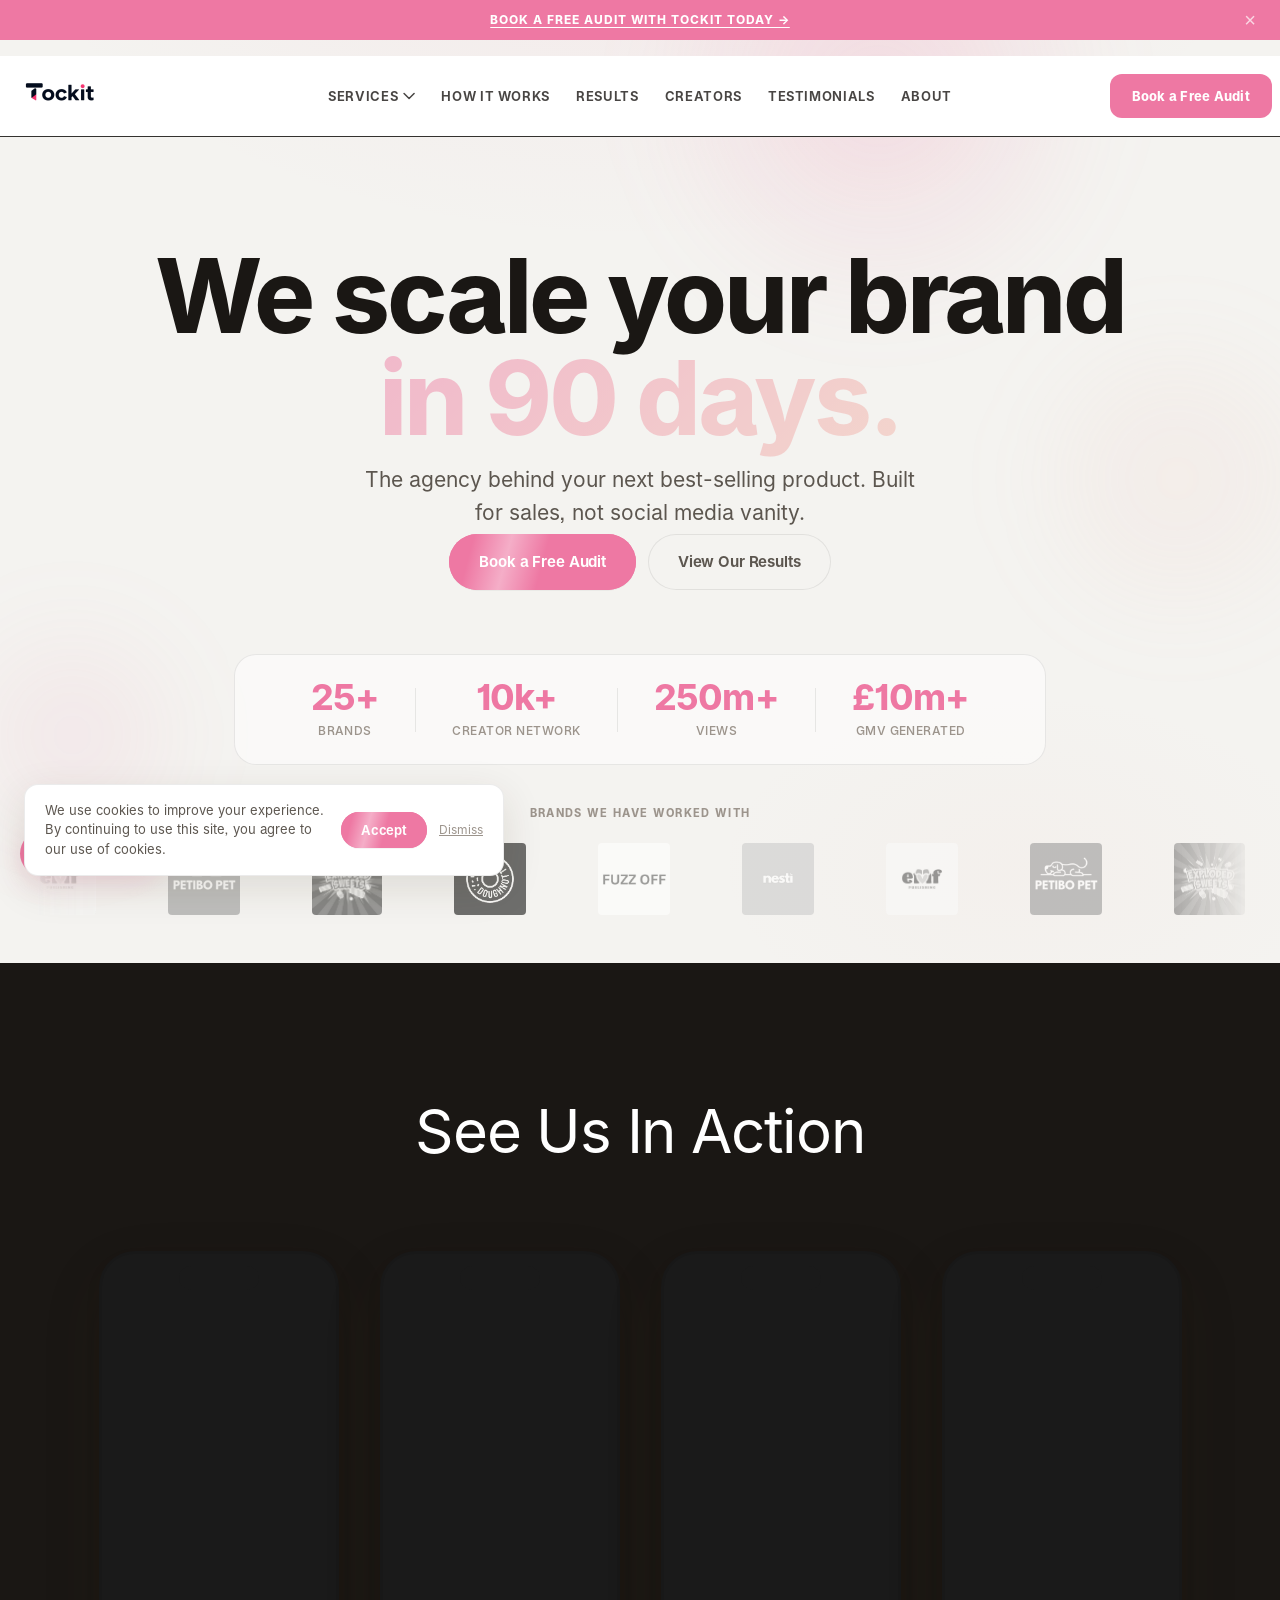
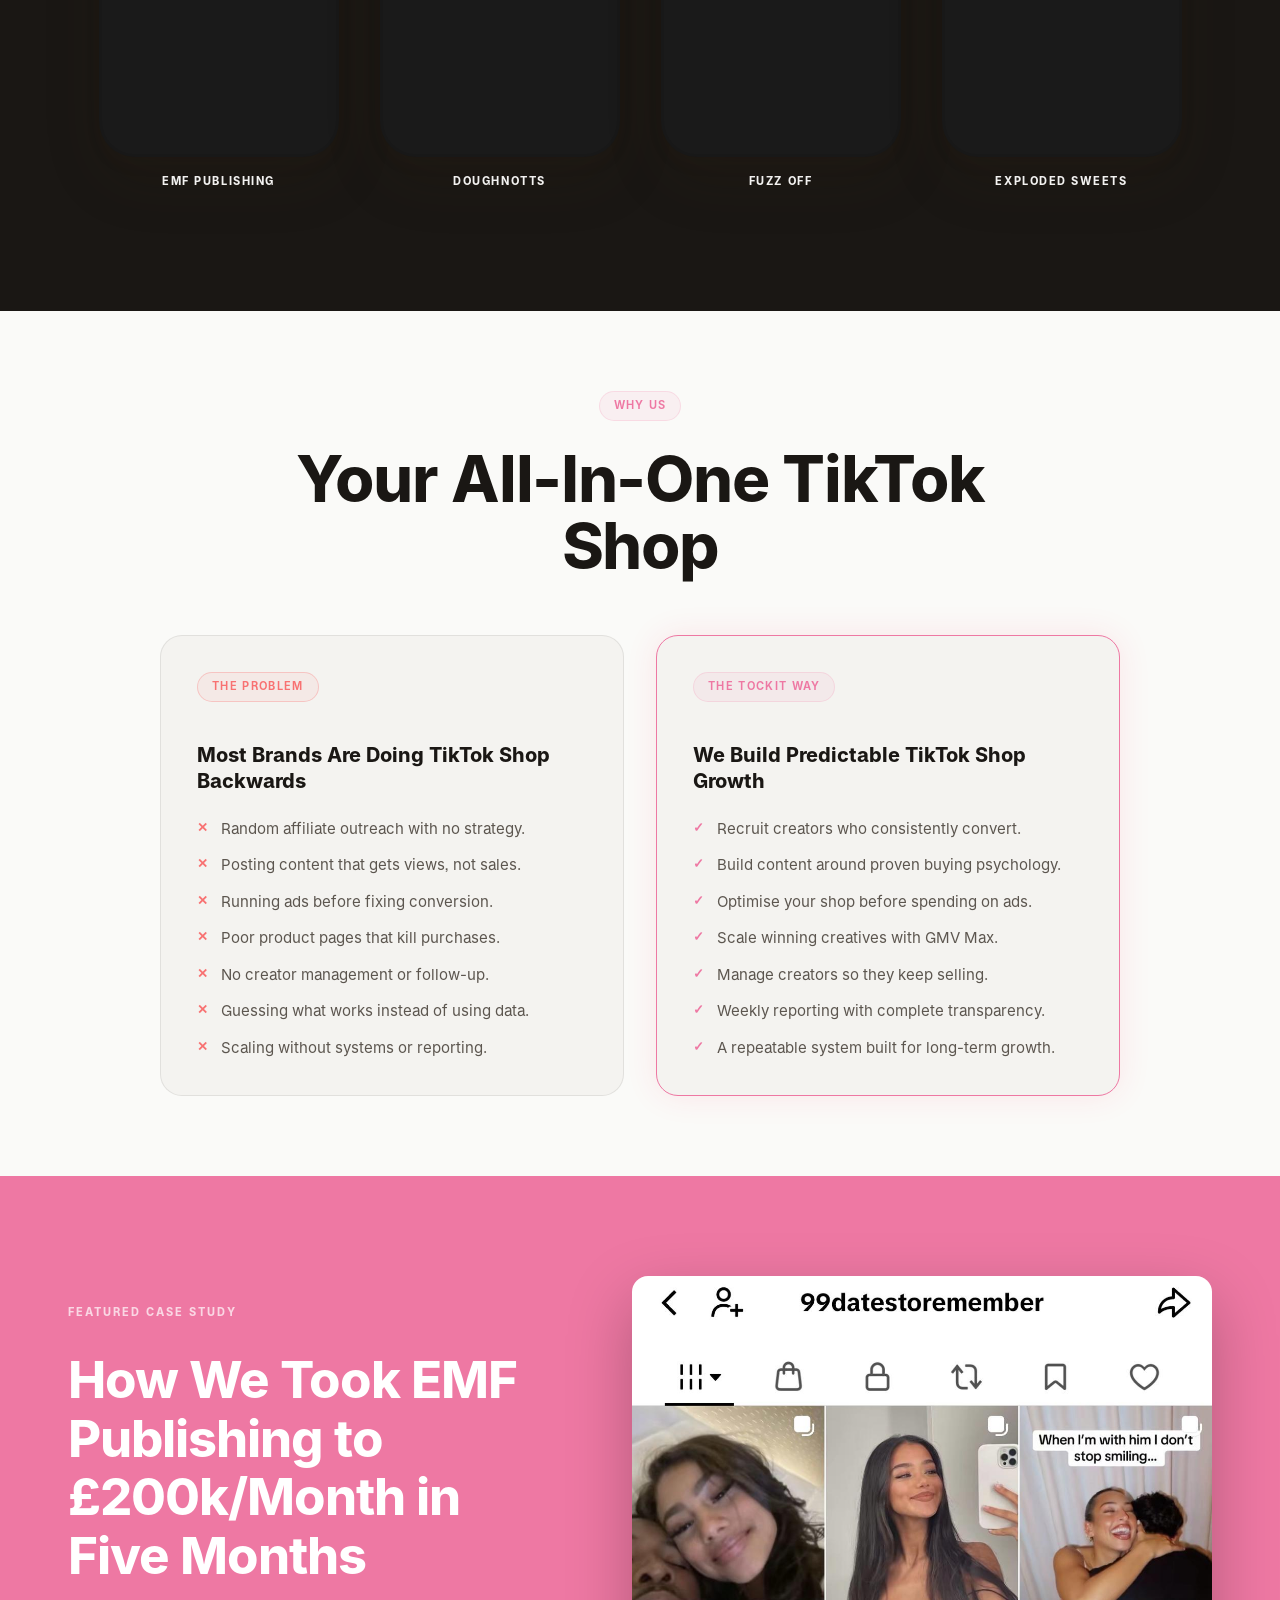
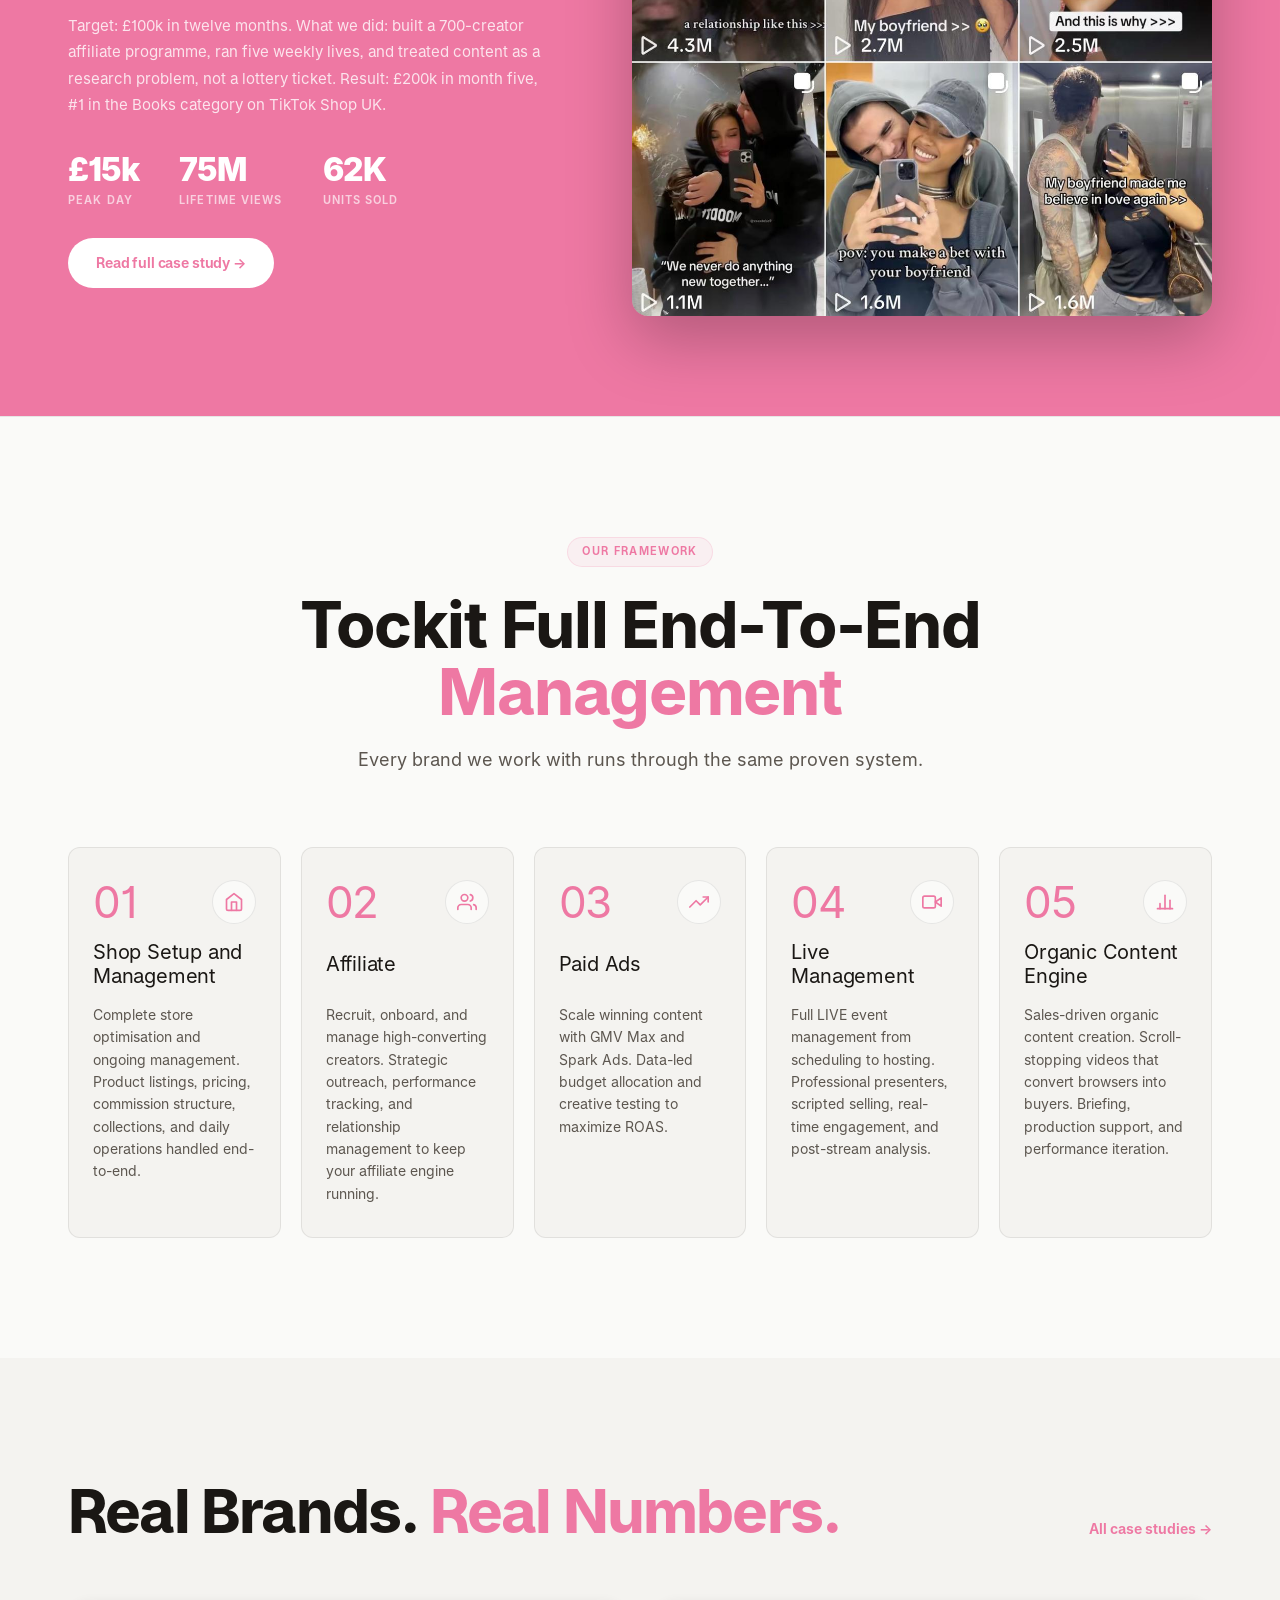
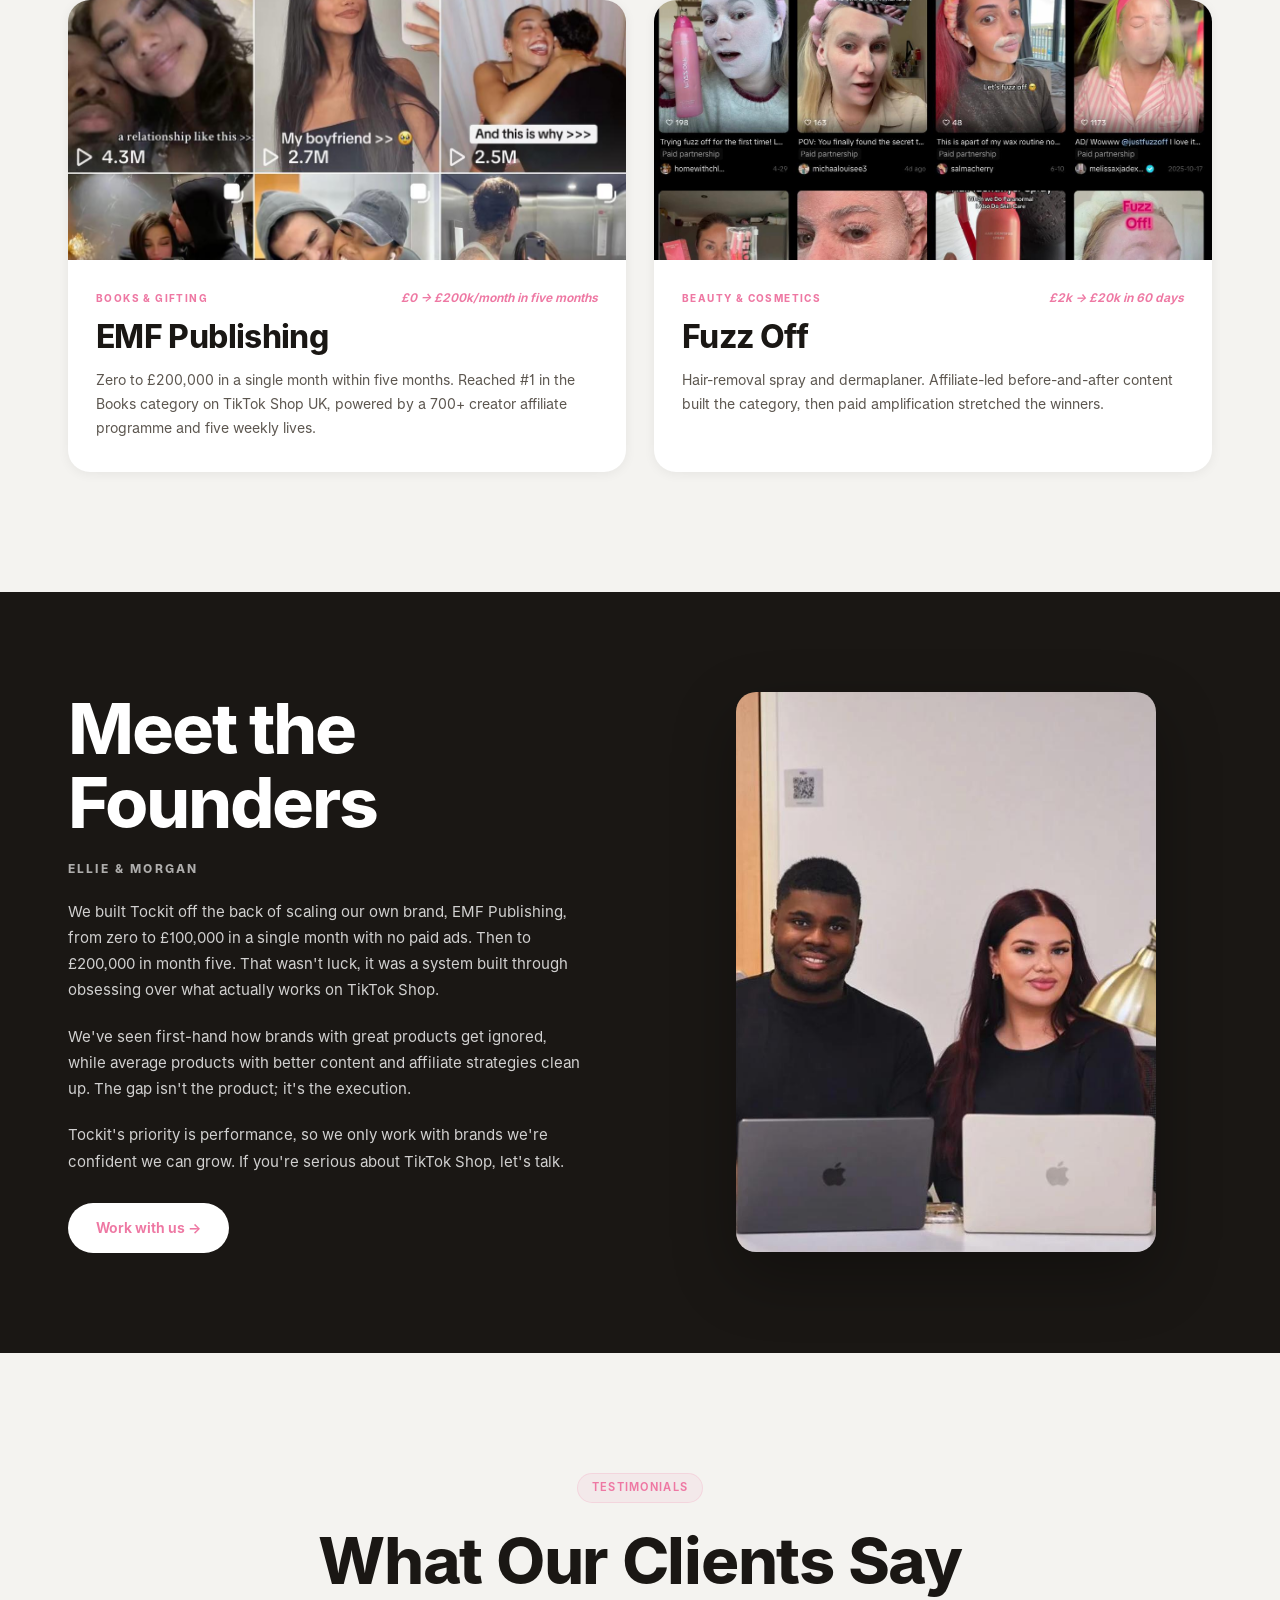
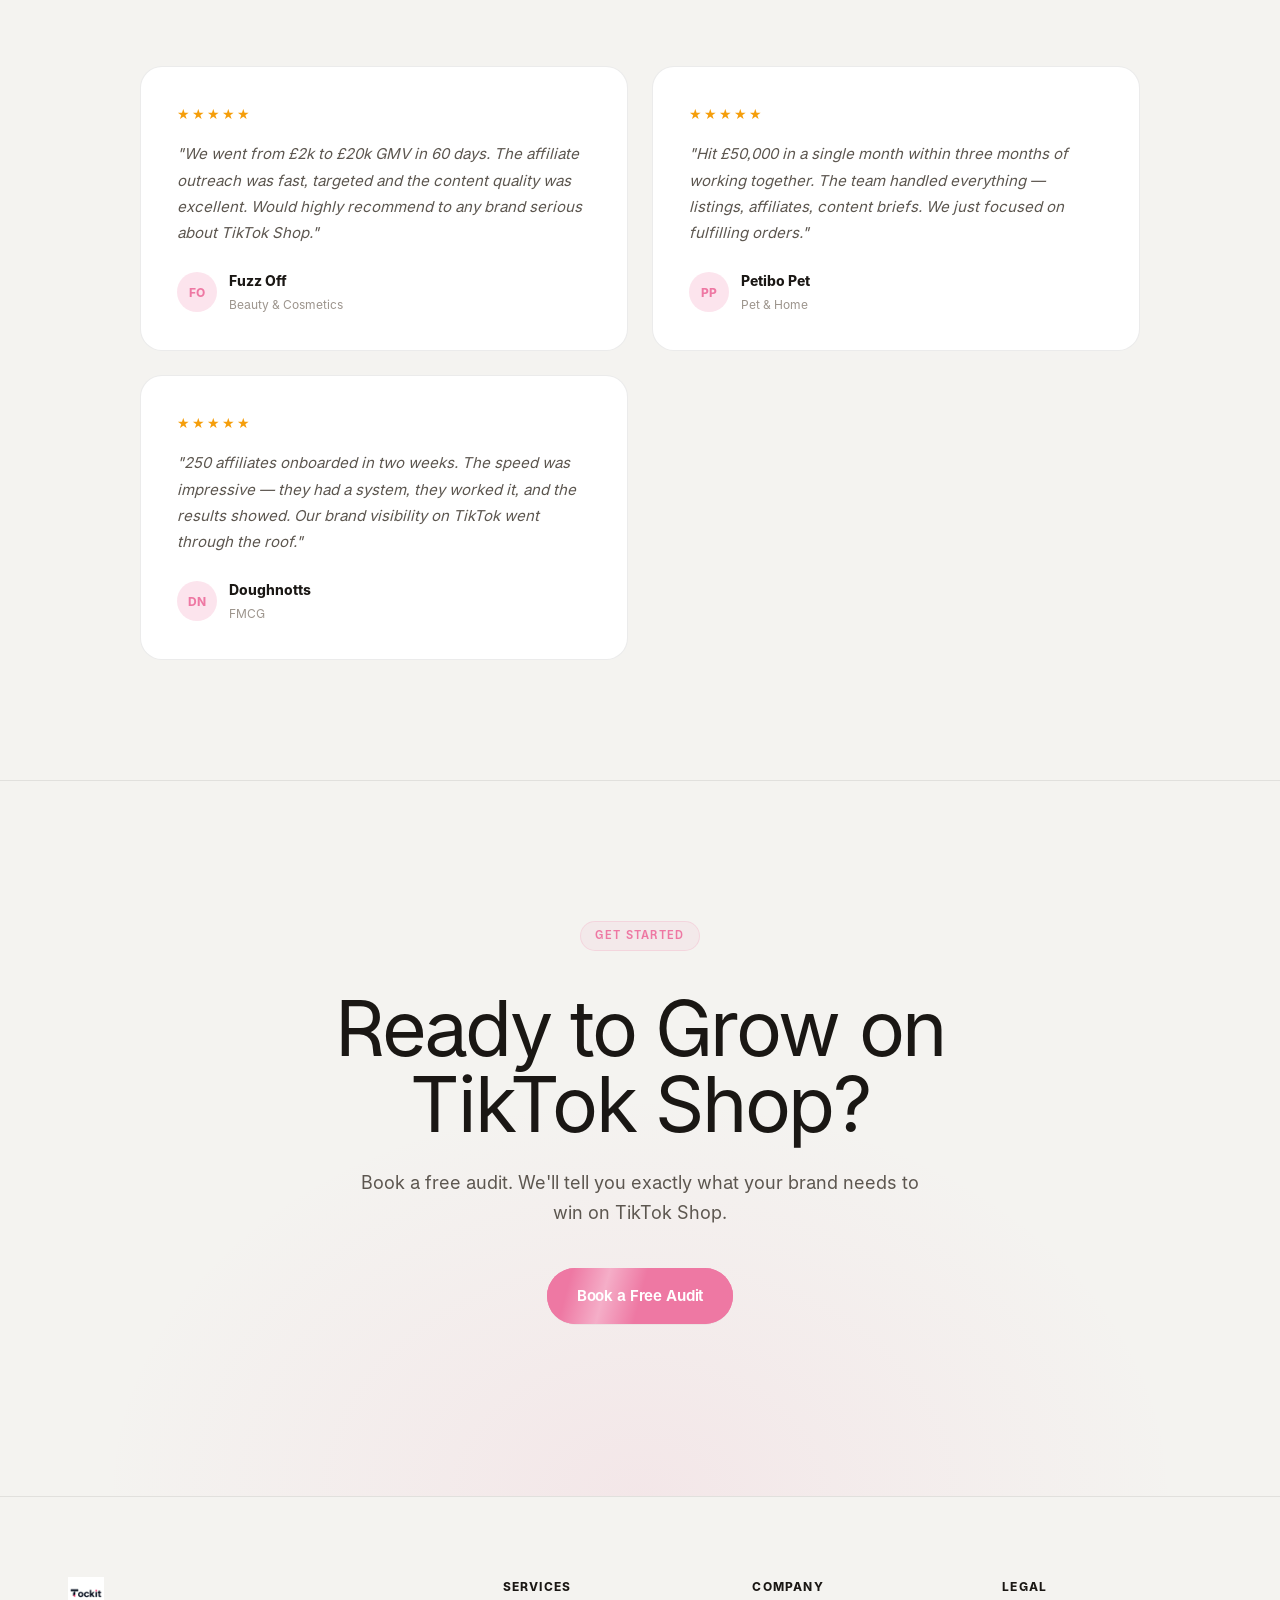
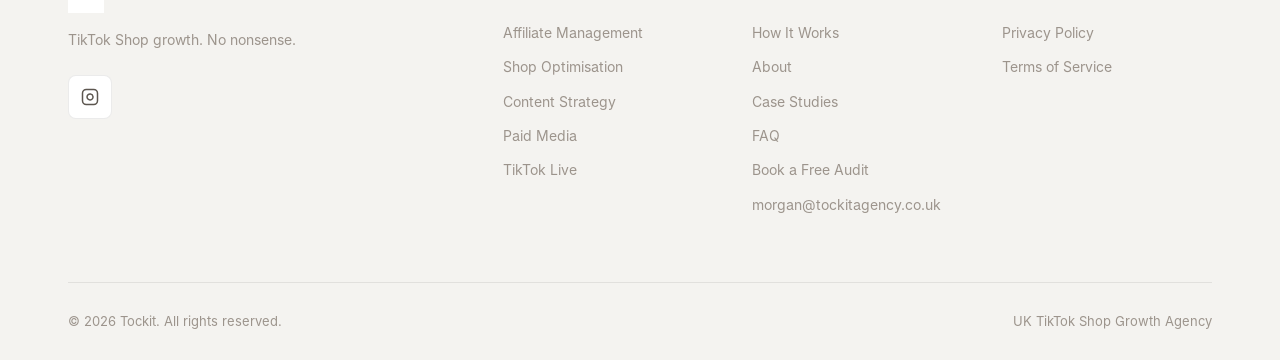
==== commit 8cba73d7: "Fix run-on sentence in founders section - add semicolon between independent clauses" ====
--- a/index.html
+++ b/index.html
@@ -464,7 +464,7 @@
           <h2 class="founder-heading">Meet the Founders</h2>
           <p class="founder-name">Ellie &amp; Morgan</p>
           <p class="founder-bio">We built Tockit off the back of scaling our own brand, EMF Publishing, from zero to £100,000 in a single month with no paid ads. Then to £200,000 in month five. That wasn't luck, it was a system built through obsessing over what actually works on TikTok Shop.</p>
-          <p class="founder-bio">We've seen first-hand how brands with great products get ignored, while average products with better content and affiliate strategies clean up. The gap isn't the product it's the execution.</p>
+          <p class="founder-bio">We've seen first-hand how brands with great products get ignored, while average products with better content and affiliate strategies clean up. The gap isn't the product; it's the execution.</p>
           <p class="founder-bio">Tockit's priority is performance, so we only work with brands we're confident we can grow. If you're serious about TikTok Shop, let's talk.</p>
           <a href="/contact.html" class="founder-cta">Work with us &rarr;</a>
         </div>
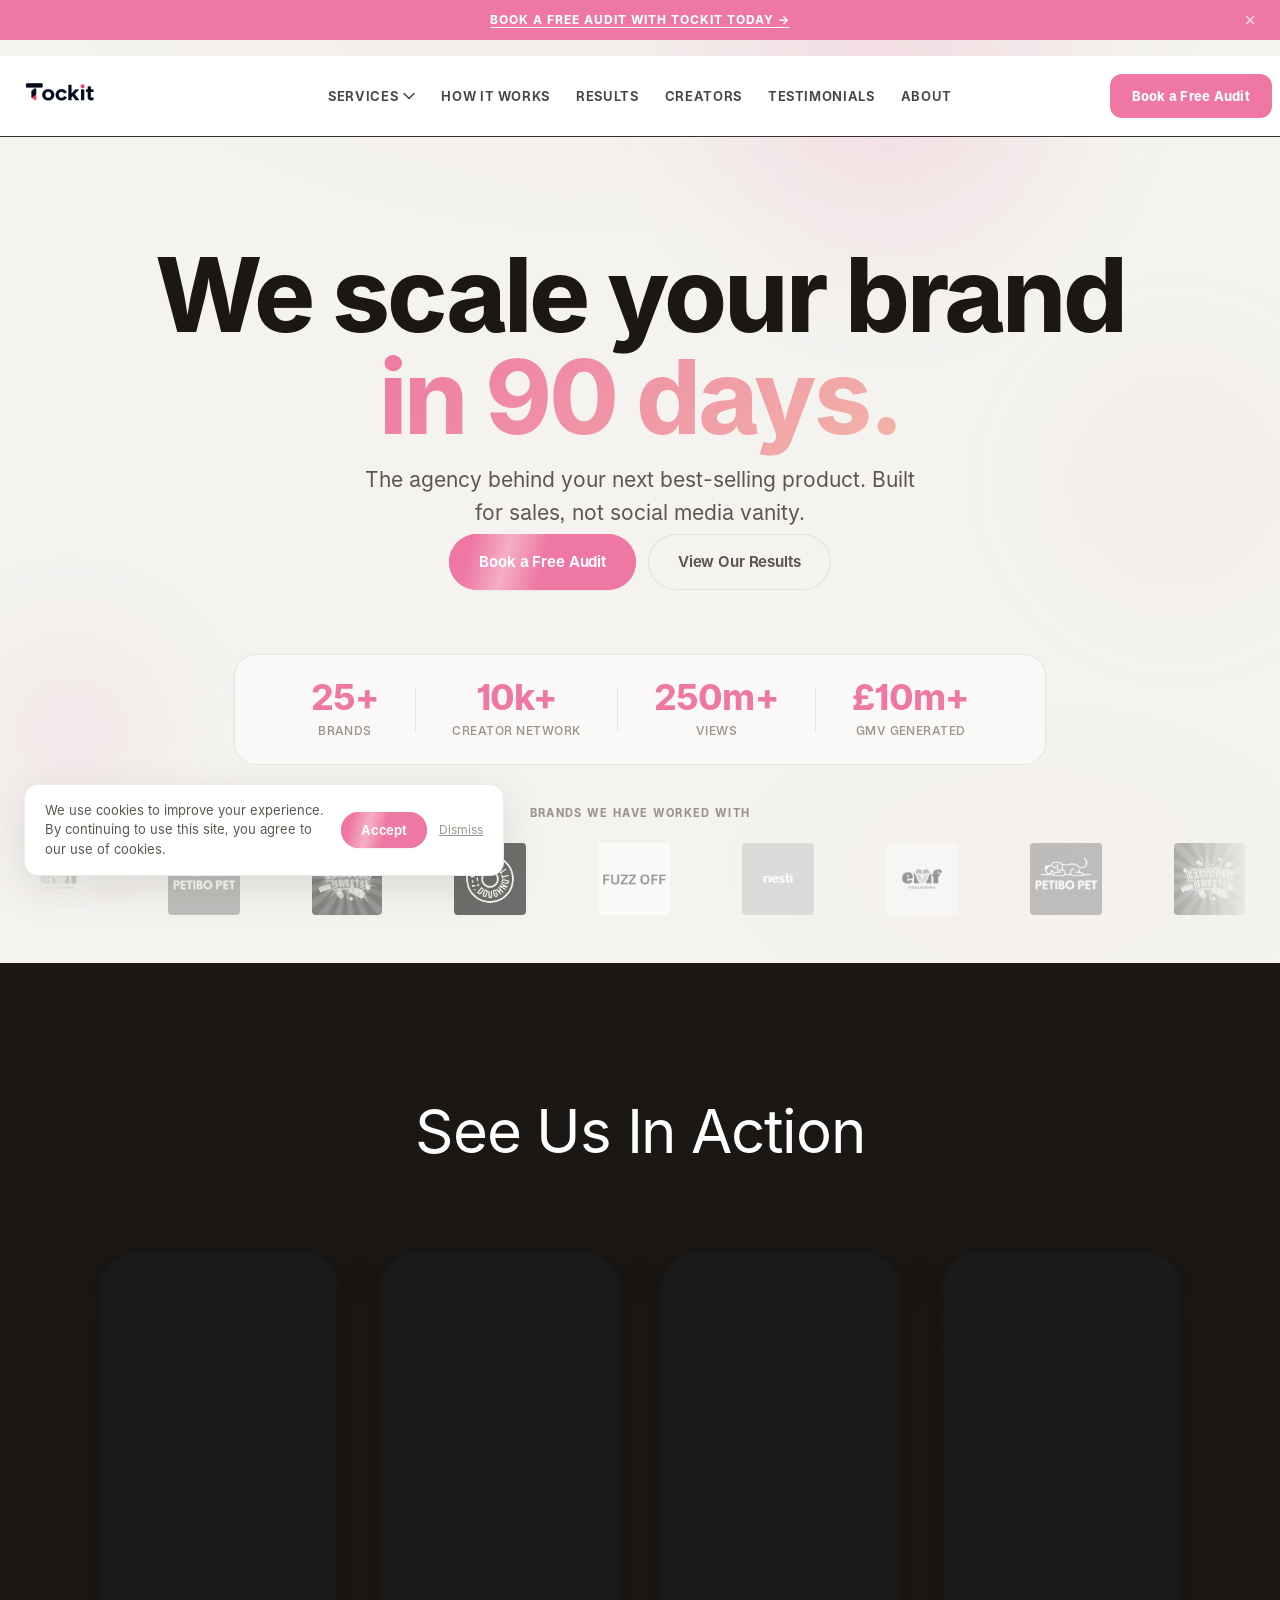
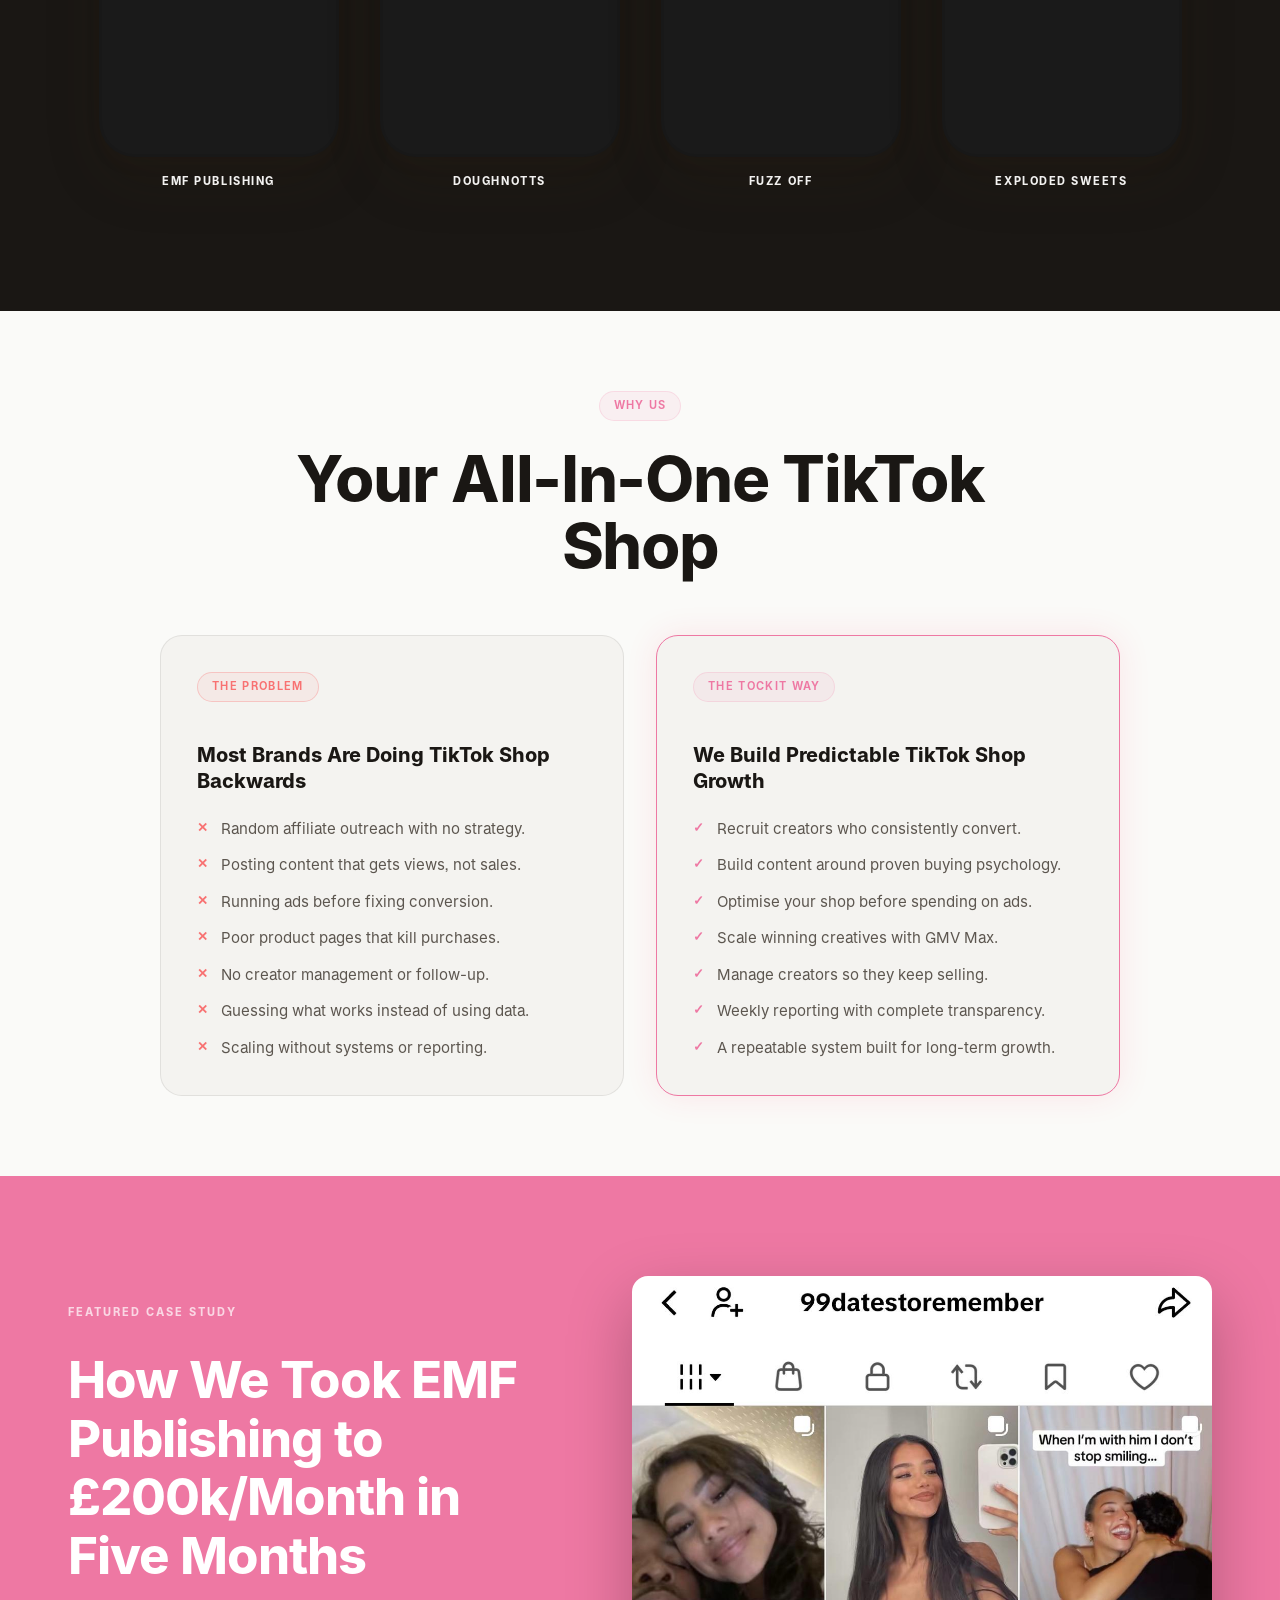
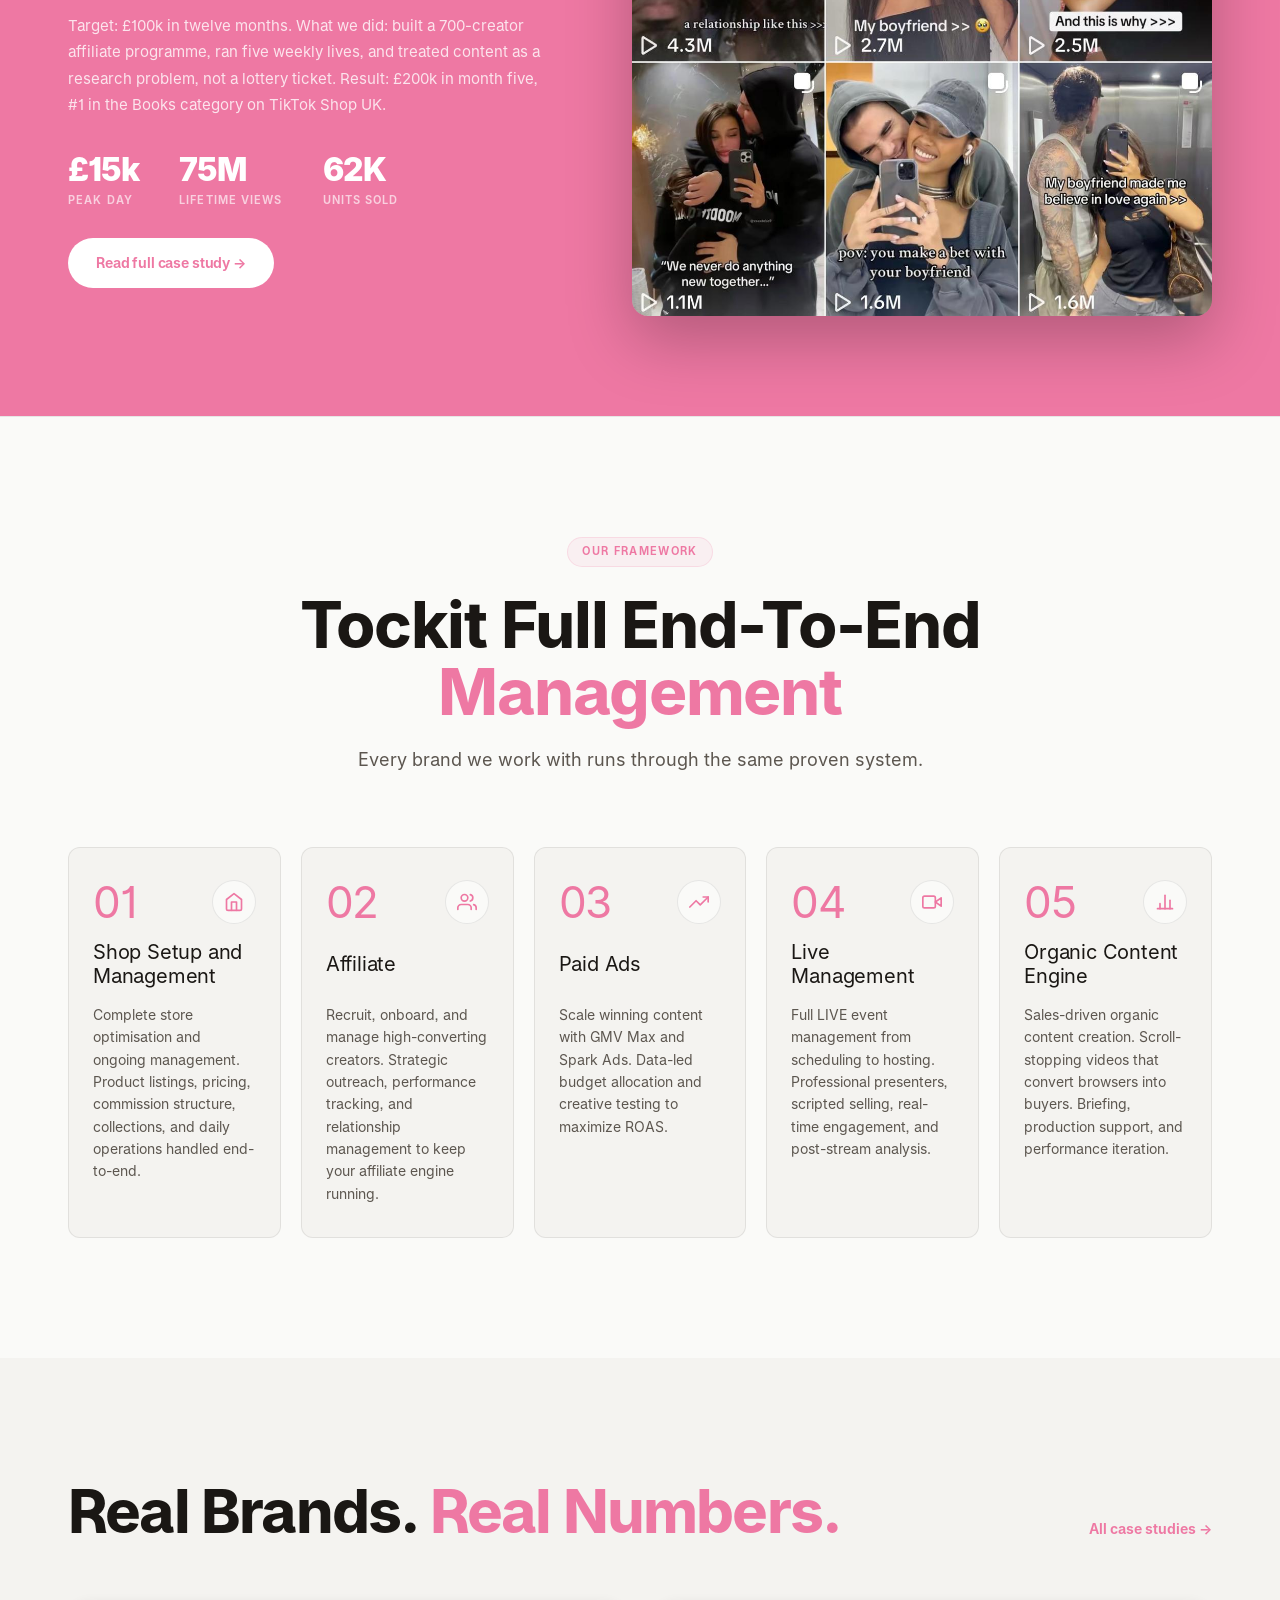
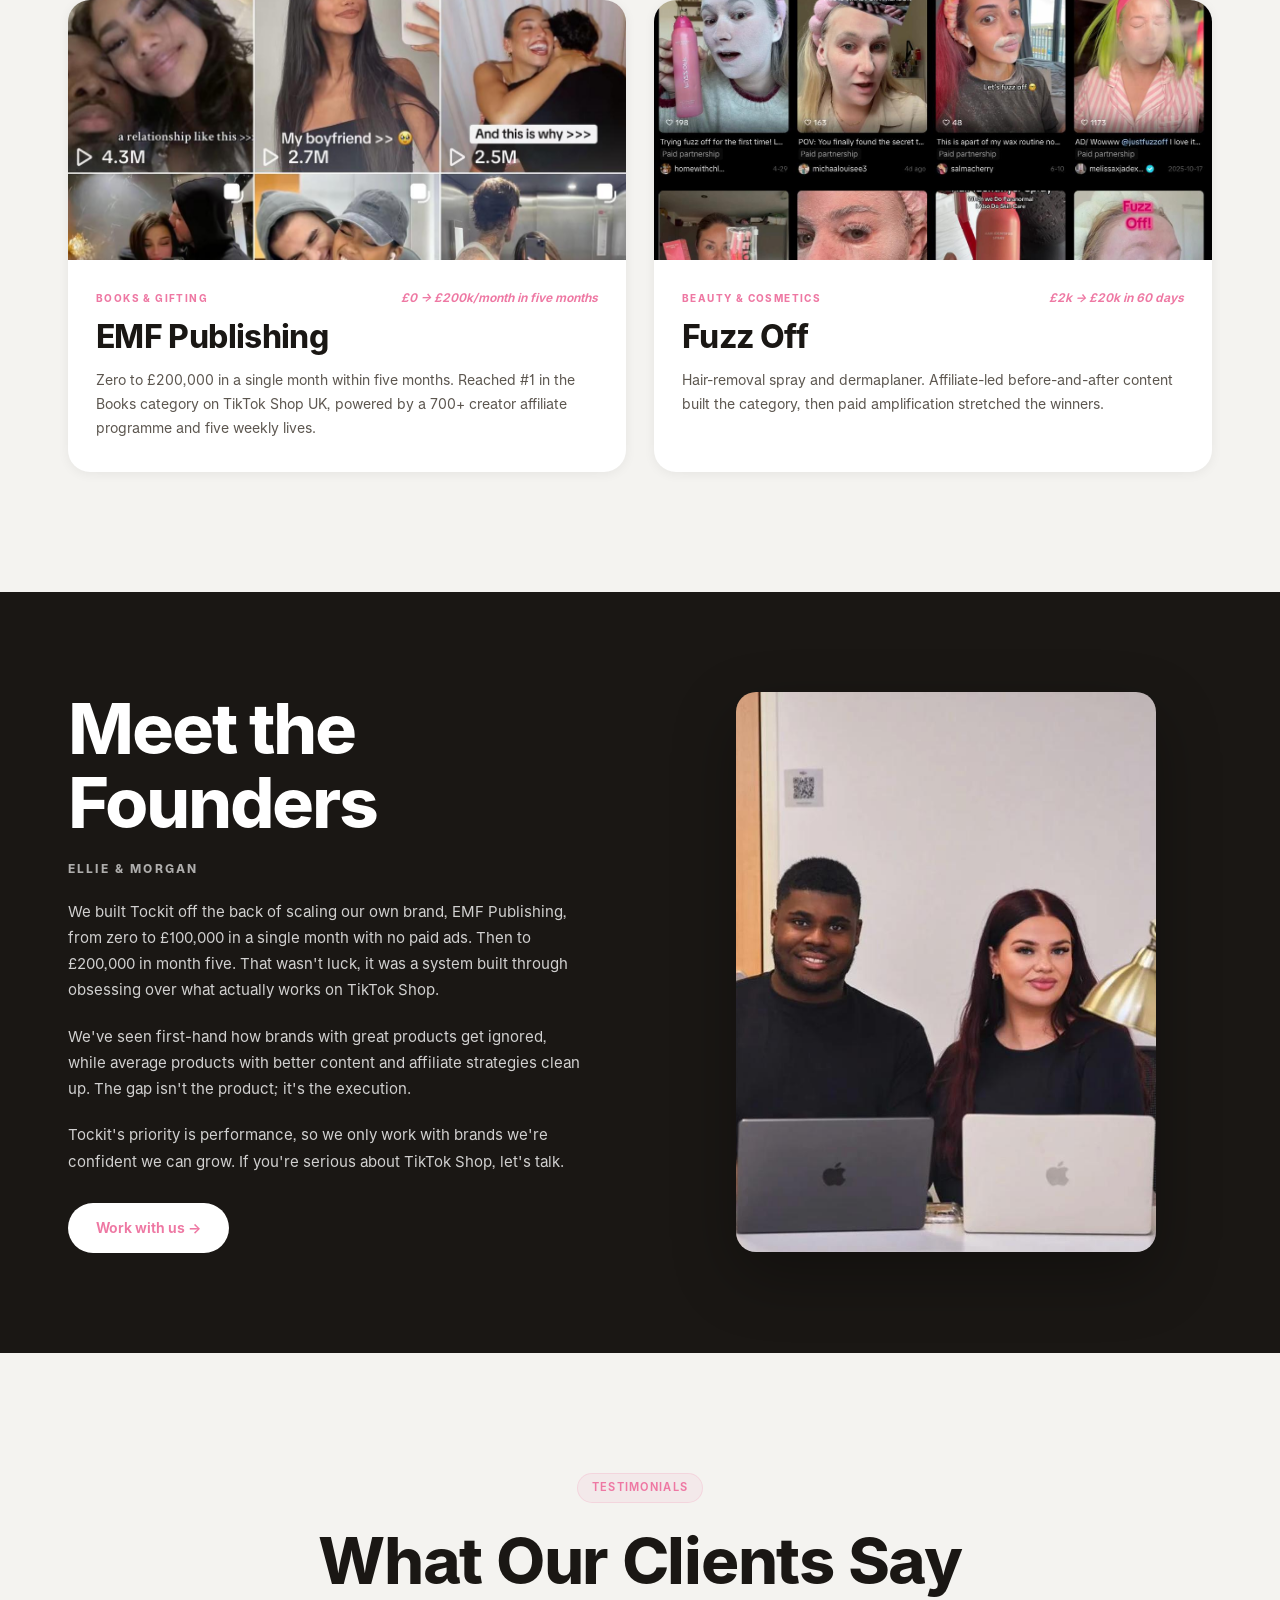
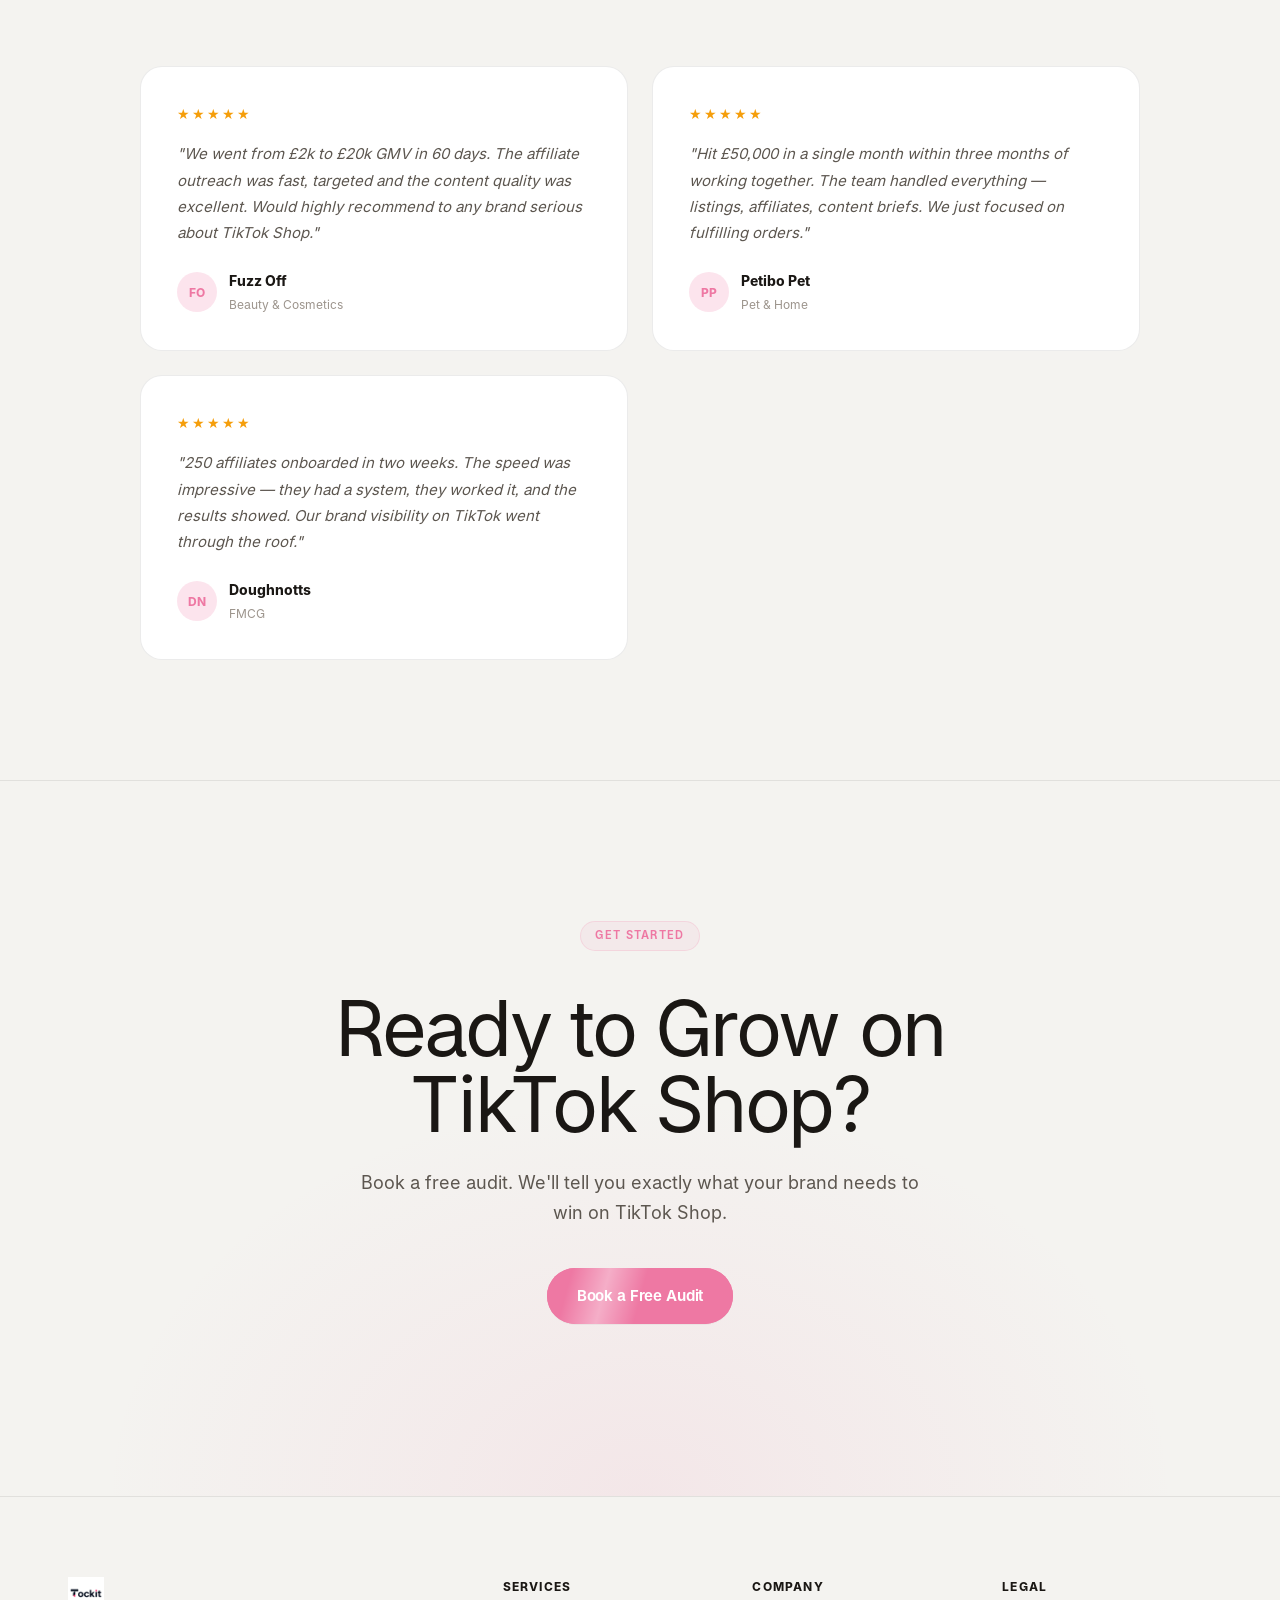
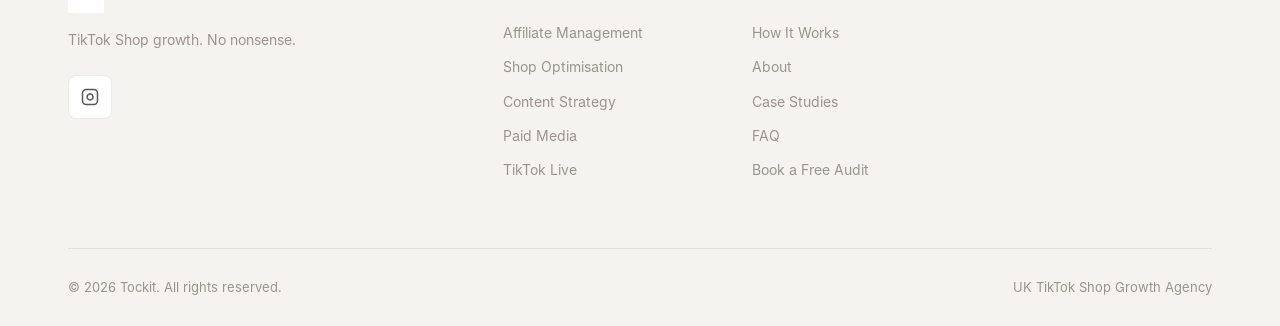
==== commit a978ac55: "Remove morgan@tockitagency.co.uk email from entire website - remove footer contact links, structured" ====
--- a/index.html
+++ b/index.html
@@ -40,7 +40,6 @@
     "name": "Tockit",
     "description": "UK TikTok Shop agency specialising in affiliate management, content strategy, and paid media.",
     "url": "https://tockitagency.co.uk",
-    "email": "morgan@tockitagency.co.uk",
     "areaServed": "GB",
     "founder": {
       "@type": "Person",
@@ -561,12 +560,9 @@
             <a href="#work">Case Studies</a>
             <a href="#faq">FAQ</a>
             <a href="/contact.html">Book a Free Audit</a>
-            <a href="mailto:morgan@tockitagency.co.uk">morgan@tockitagency.co.uk</a>
           </div>
           <div class="footer-col">
             <h4>Legal</h4>
-            <a href="mailto:morgan@tockitagency.co.uk?subject=Privacy%20Policy%20Enquiry">Privacy Policy</a>
-            <a href="mailto:morgan@tockitagency.co.uk?subject=Terms%20Enquiry">Terms of Service</a>
           </div>
         </div>
       </div>
@@ -590,11 +586,6 @@
     </div>
   </div>
 
-  <!-- FLOATING EMAIL BUTTON -->
-  <a href="mailto:morgan@tockitagency.co.uk" class="floating-email" aria-label="Email us">
-    <svg width="18" height="18" viewBox="0 0 24 24" fill="none" stroke="currentColor" stroke-width="2"><path d="M4 4h16c1.1 0 2 .9 2 2v12c0 1.1-.9 2-2 2H4c-1.1 0-2-.9-2-2V6c0-1.1.9-2 2-2z"/><polyline points="22,6 12,13 2,6"/></svg>
-    <span>Get in touch</span>
-  </a>
 
   <!-- SCROLL TO TOP -->
   <button class="scroll-top" id="scrollTop" aria-label="Back to top">↑</button>
--- a/styles.css
+++ b/styles.css
@@ -2037,20 +2037,7 @@
   min-height: 44px;
   line-height: 1.4;
 }
-.faq-q::after {
-  content: '+';
-  position: absolute;
-  right: 0;
-  top: 50%;
-  transform: translateY(-50%);
-  font-size: 22px;
-  font-weight: 300;
-  color: var(--text-3);
-  transition: transform 0.25s ease, color 0.2s;
-  line-height: 1;
-}
 .faq-q[aria-expanded="true"] { color: var(--accent); }
-.faq-q[aria-expanded="true"]::after { transform: translateY(-50%) rotate(45deg); color: var(--accent); }
 .faq-q:hover { color: var(--accent); }
 .faq-a {
   max-height: 0;
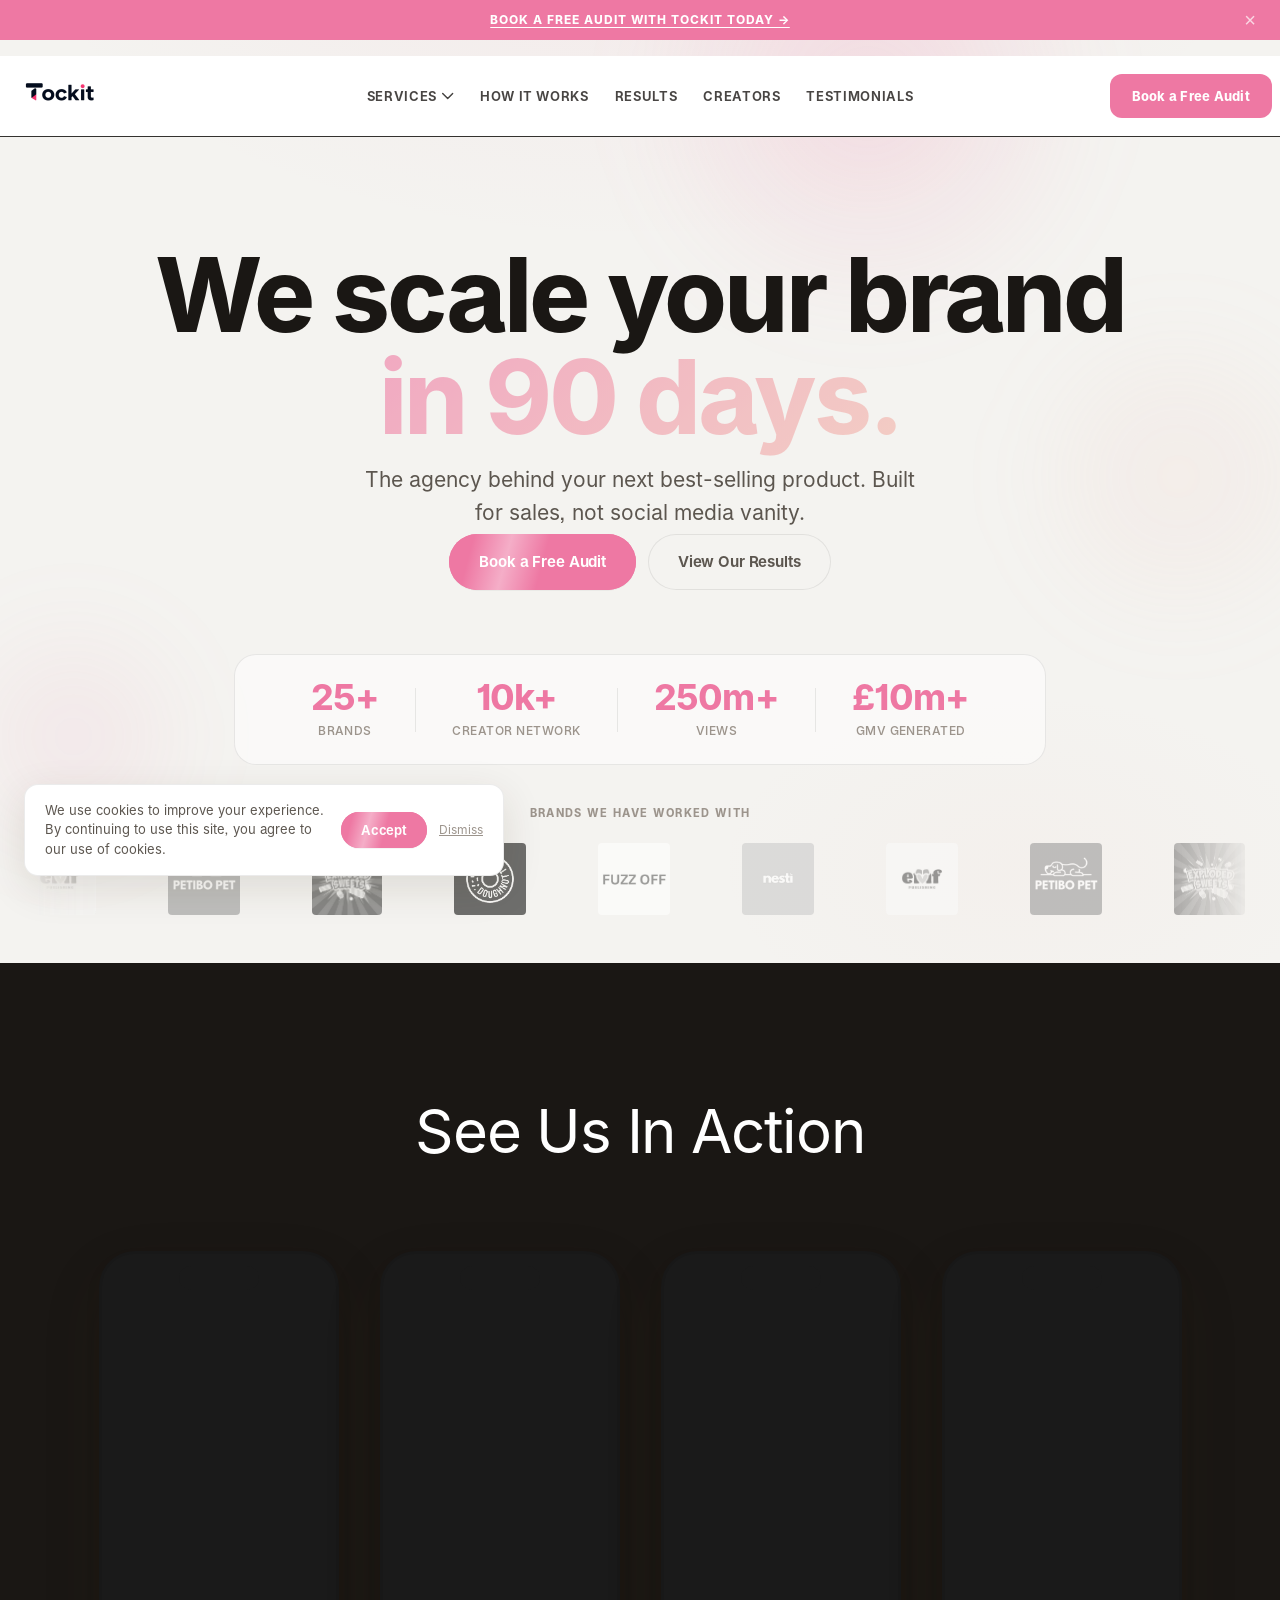
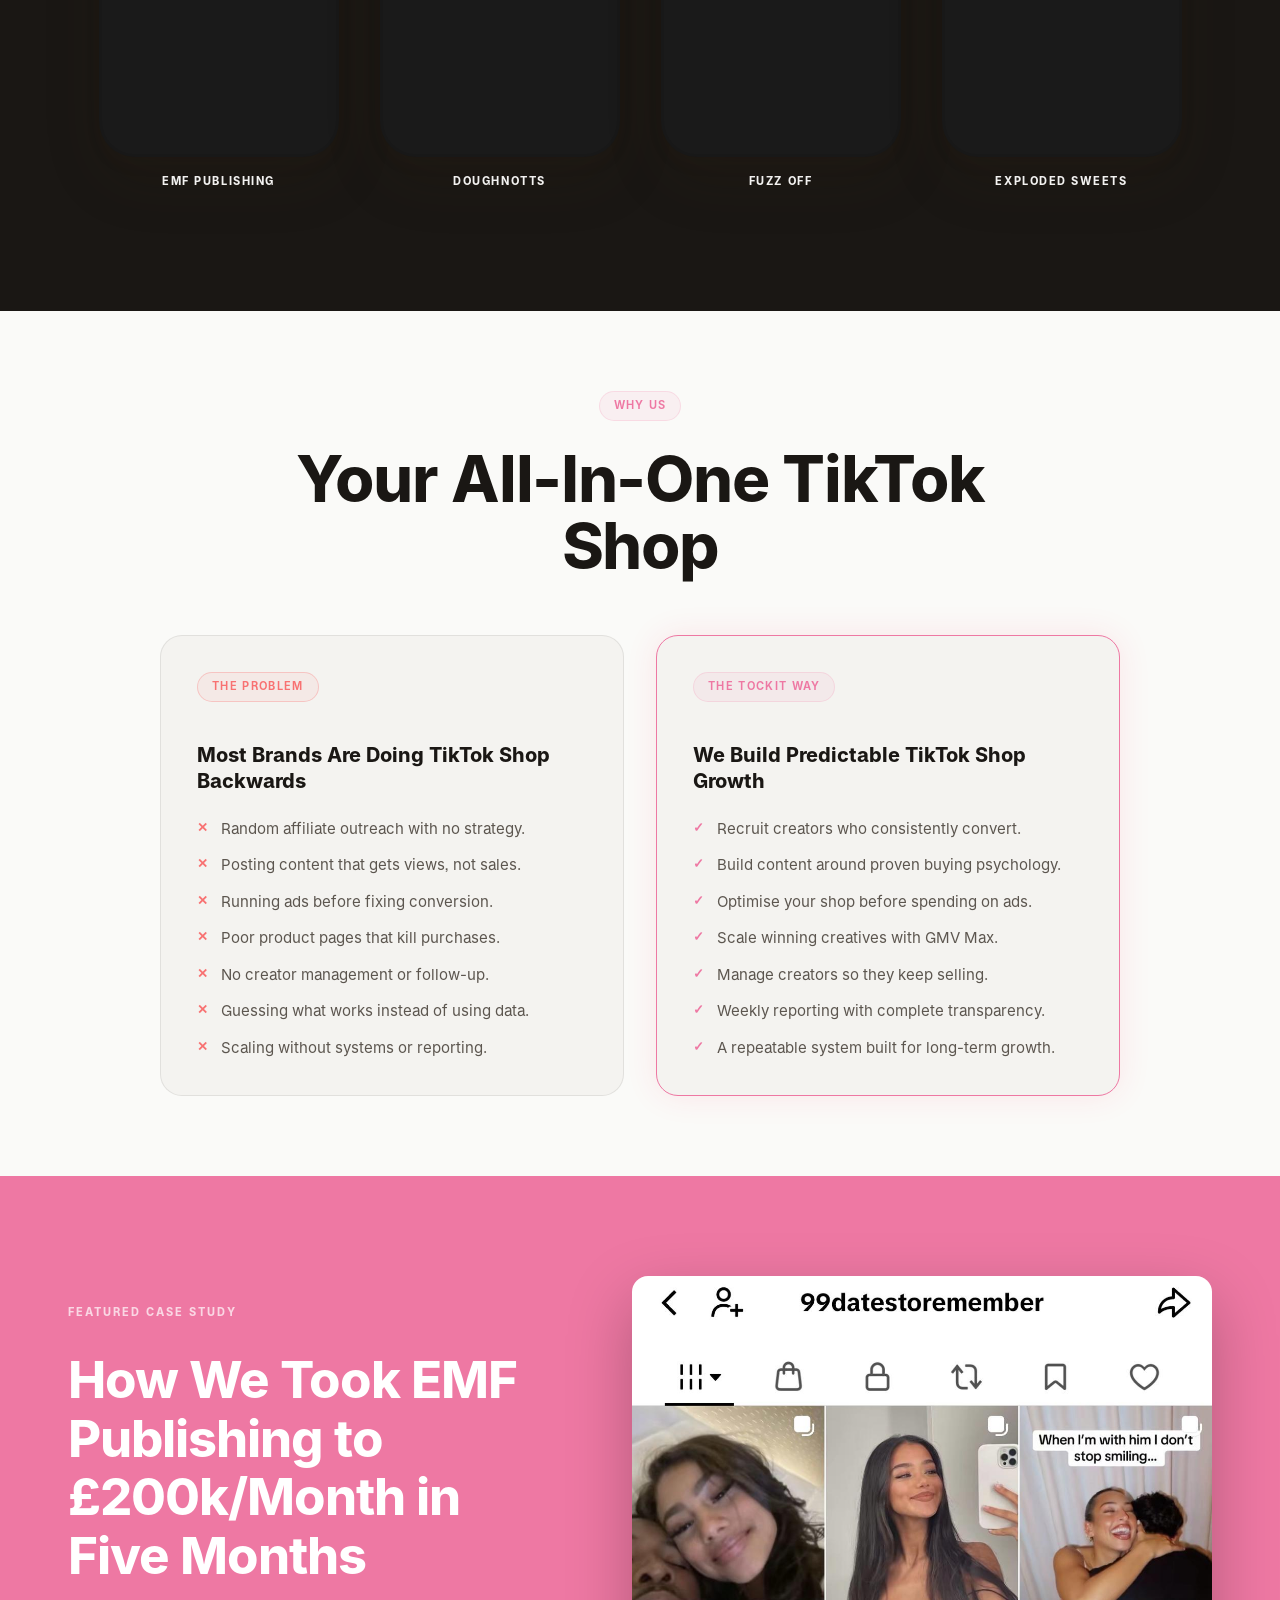
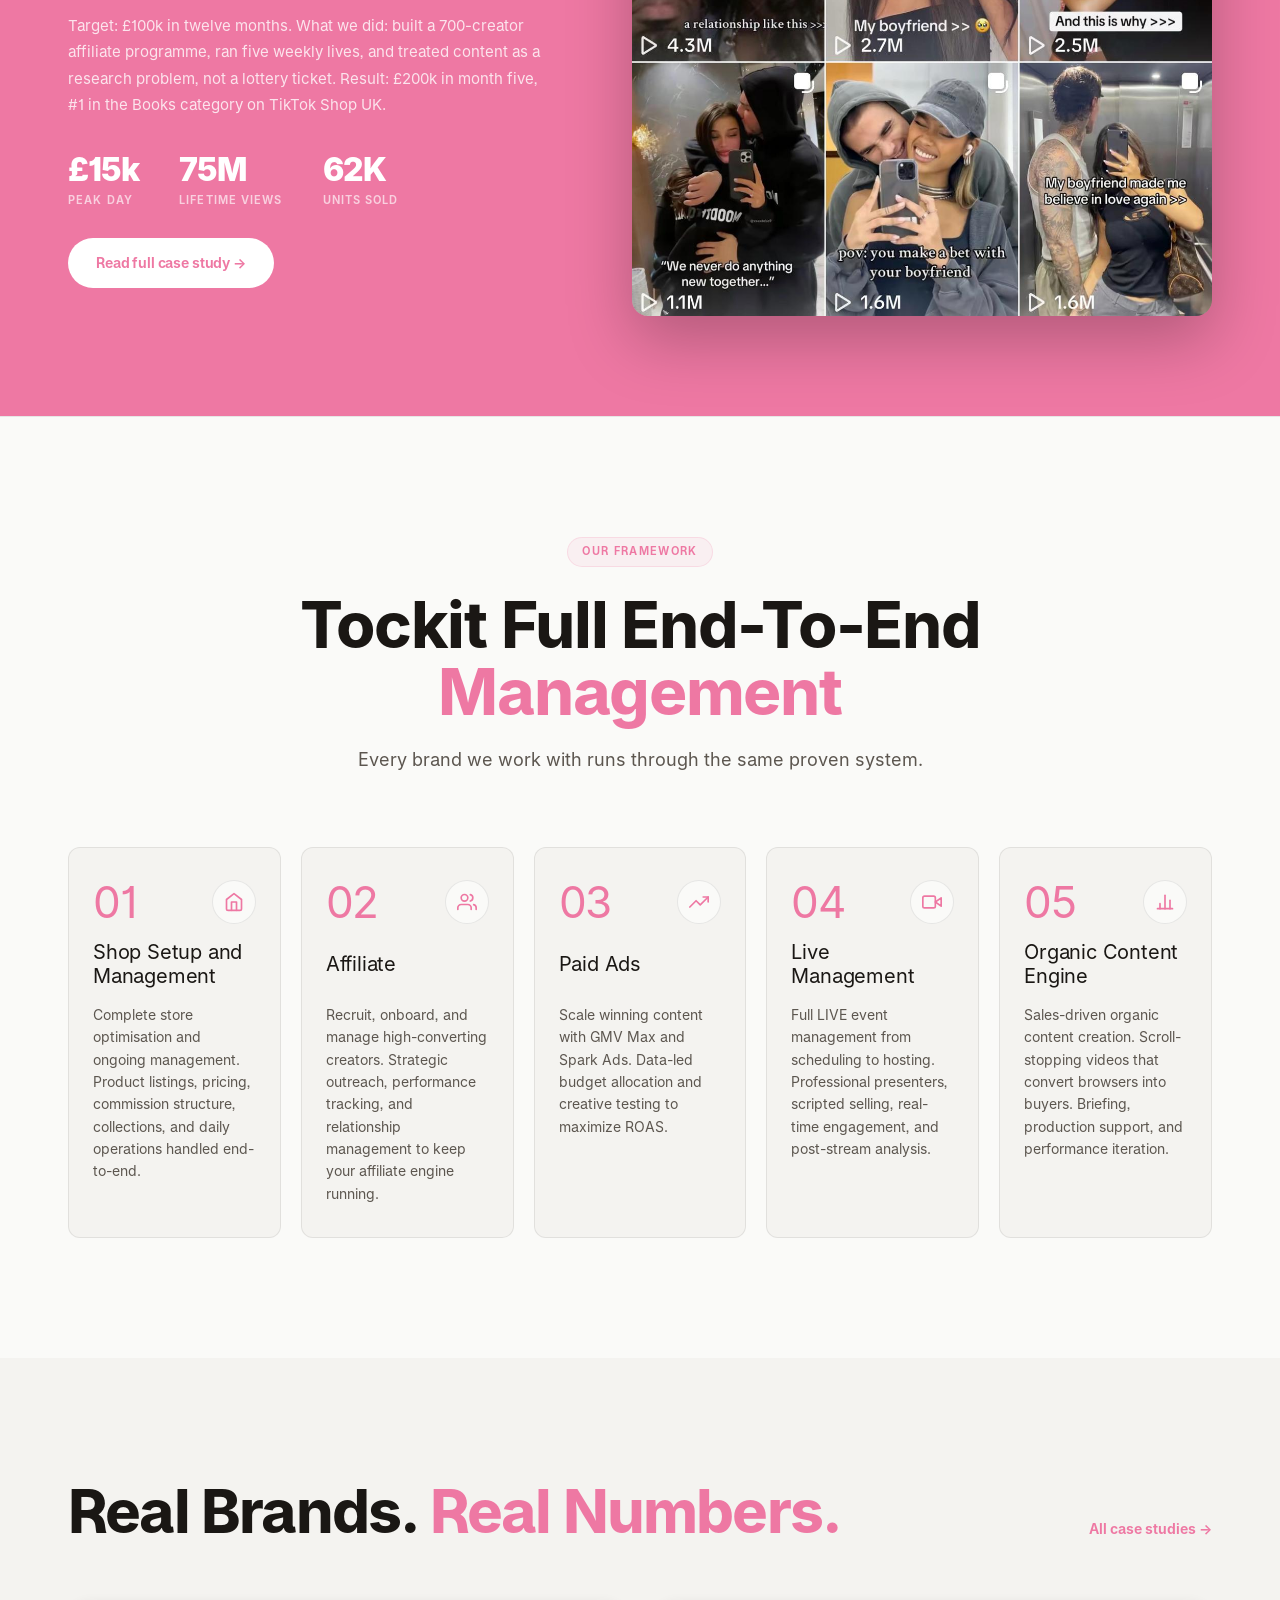
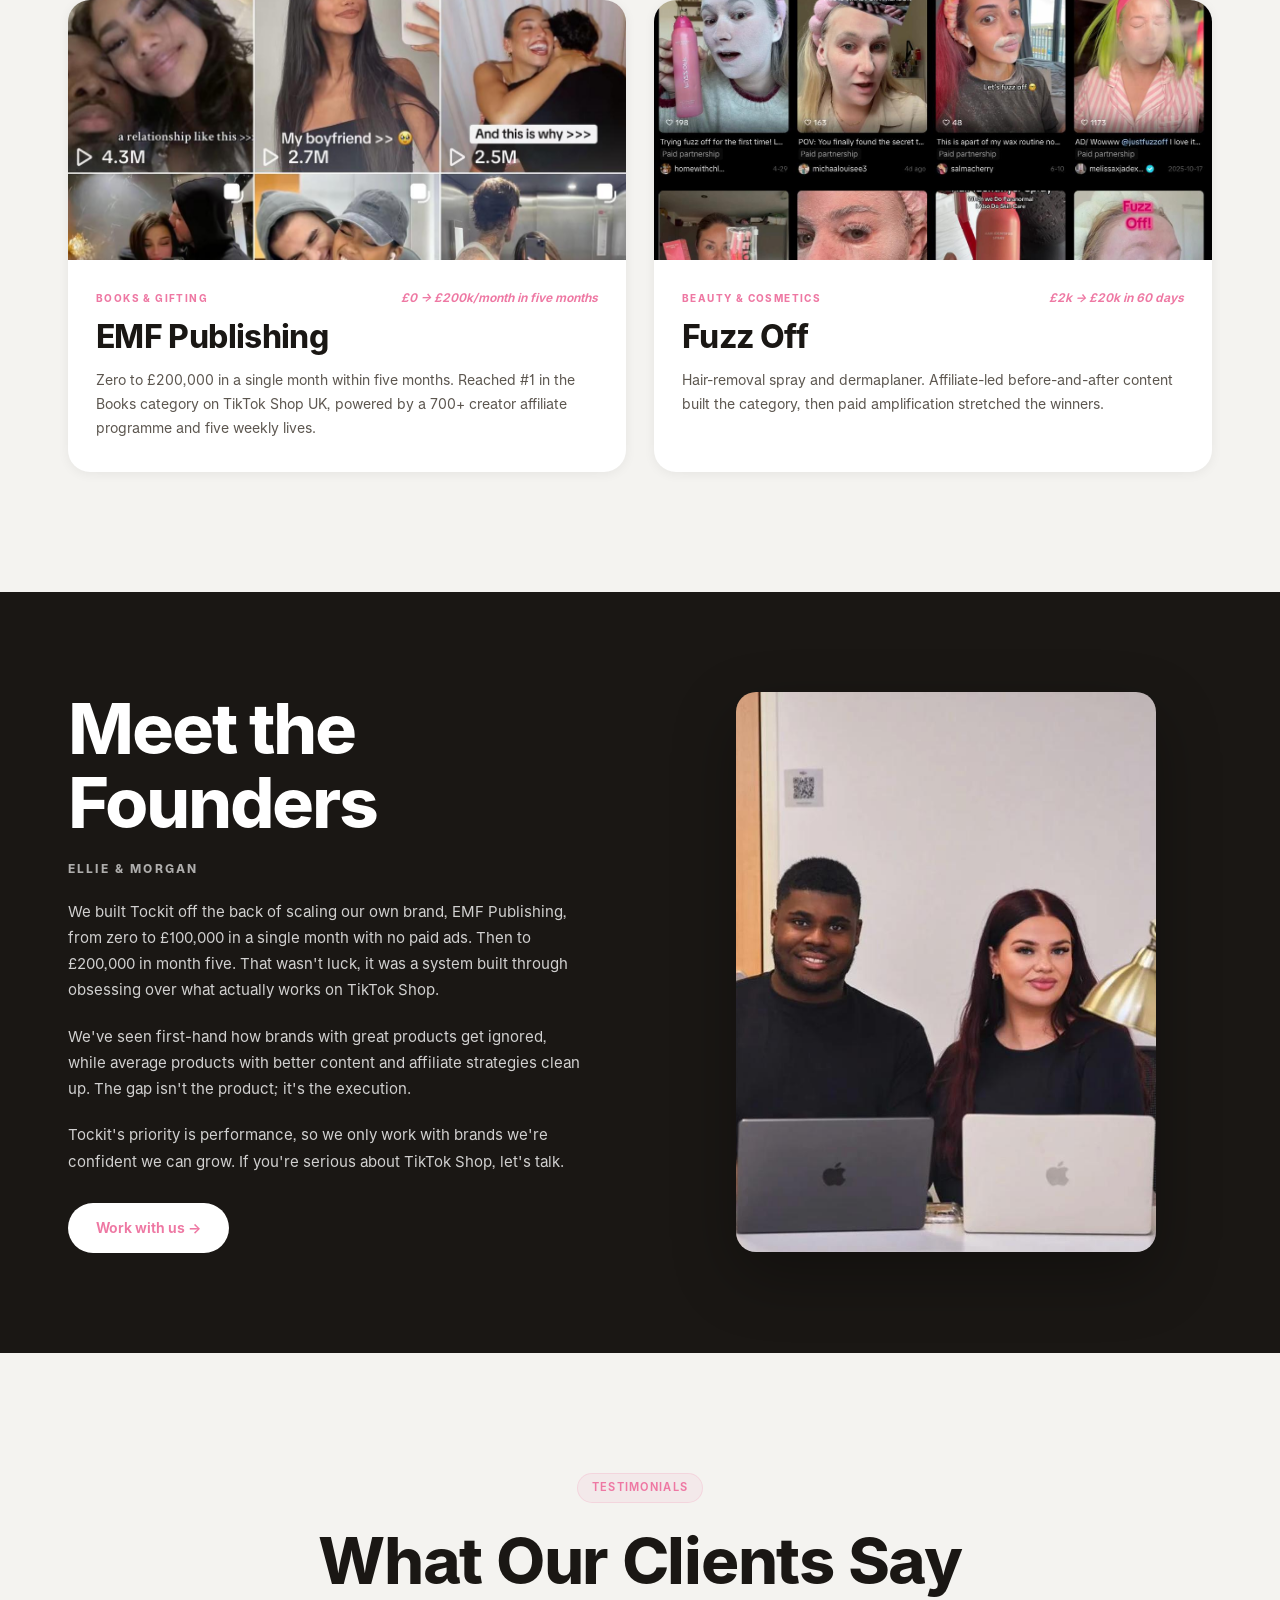
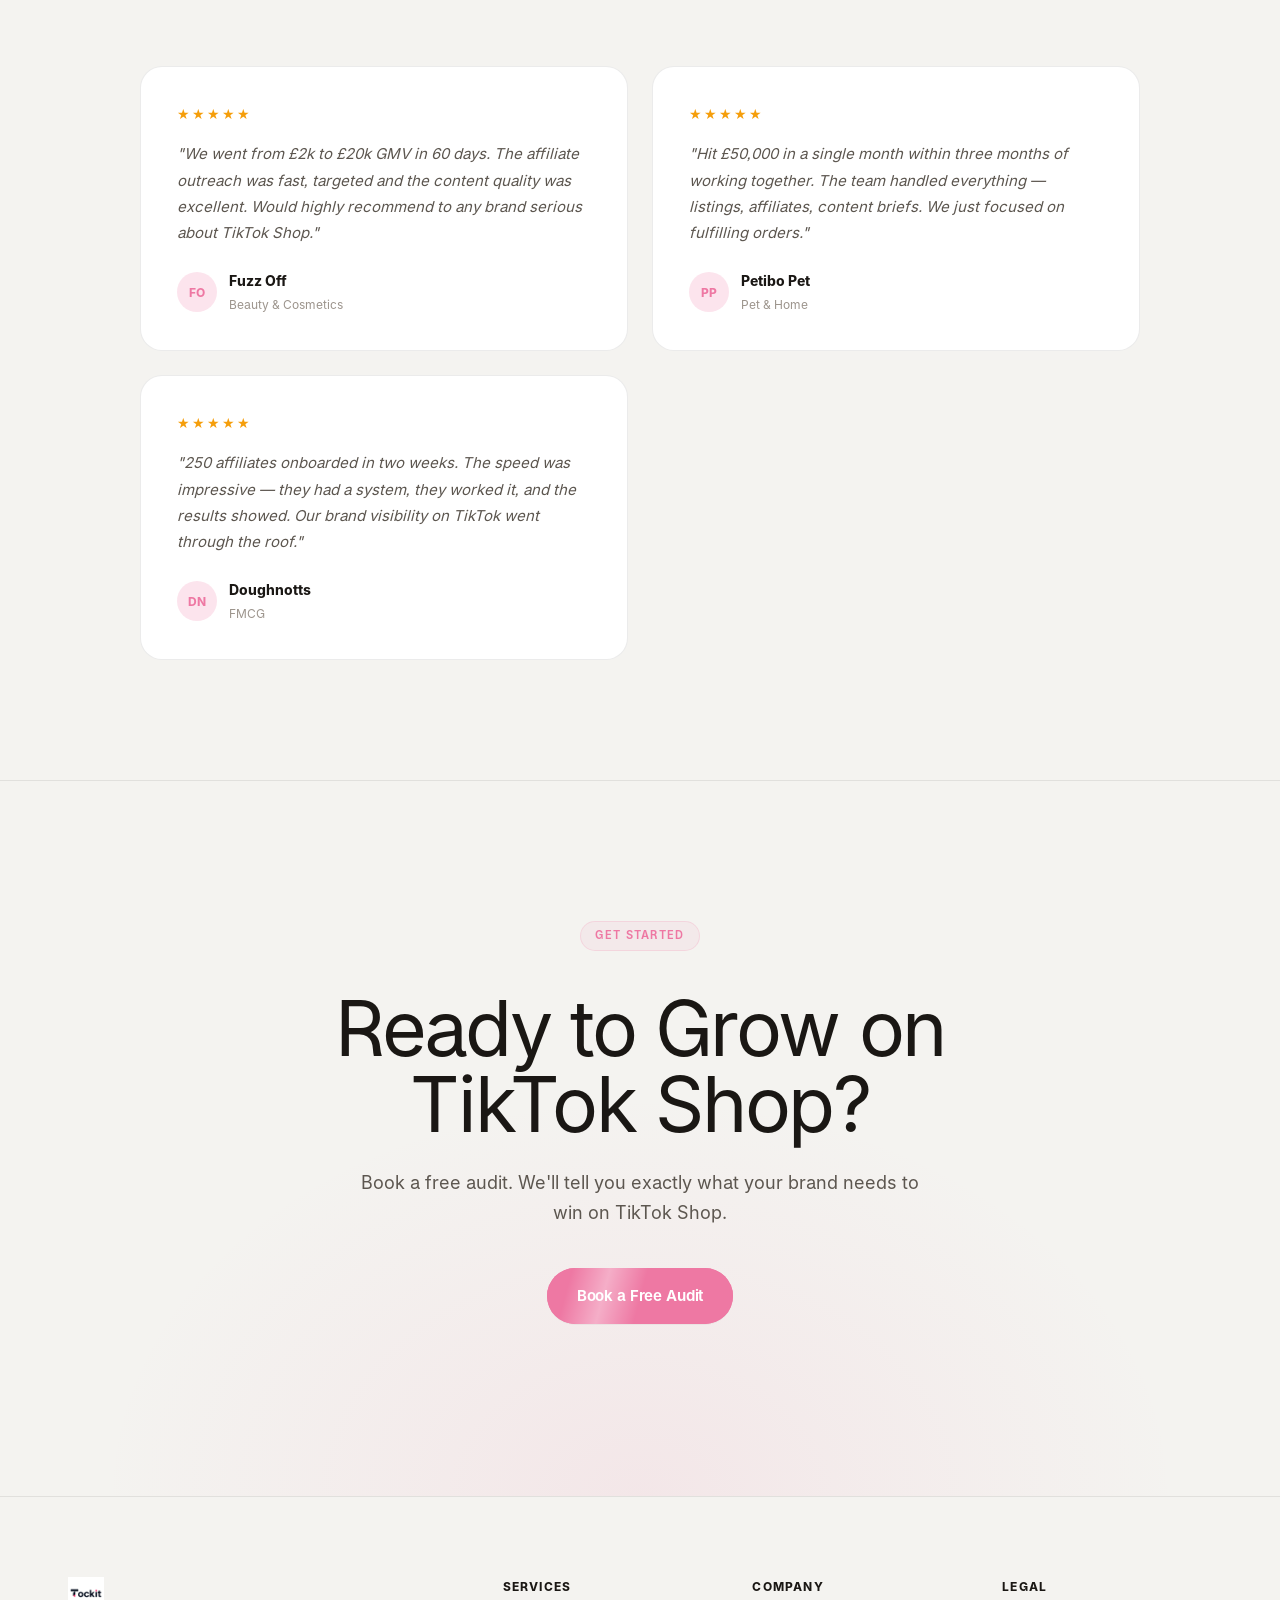
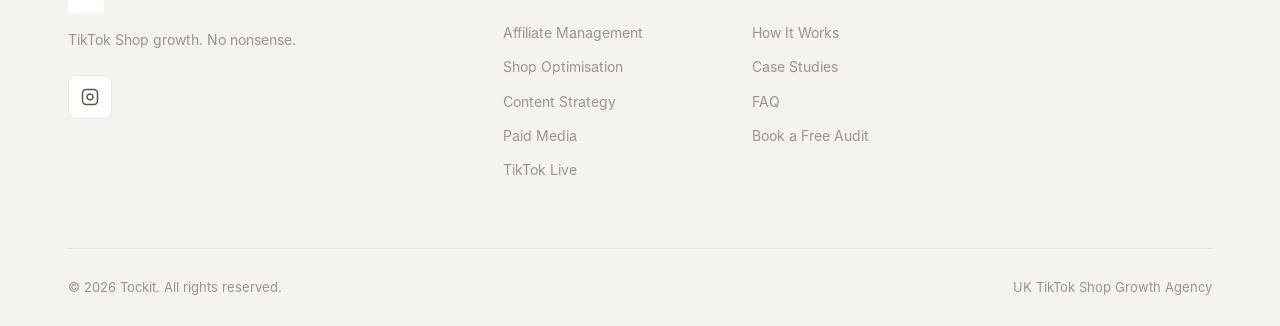
==== commit 4d978750: "Update logos hover effect, hero text alignment, and remove About section" ====
--- a/index.html
+++ b/index.html
@@ -556,7 +556,6 @@
           <div class="footer-col">
             <h4>Company</h4>
             <a href="#how-it-works">How It Works</a>
-            <a href="#about">About</a>
             <a href="#work">Case Studies</a>
             <a href="#faq">FAQ</a>
             <a href="/contact.html">Book a Free Audit</a>
--- a/styles.css
+++ b/styles.css
@@ -1006,10 +1006,14 @@
   max-width: 180px;
   object-fit: contain;
   opacity: 0.55;
-  filter: grayscale(1);
+  filter: grayscale(100%);
   border-radius: 4px;
   flex-shrink: 0;
-  pointer-events: none;
+  transition: filter 0.4s ease, opacity 0.4s ease;
+}
+.brand-logo:hover {
+  filter: grayscale(0%);
+  opacity: 1;
 }
 .brands-grid { display: none; }
 .brand-placeholder { display: none; }
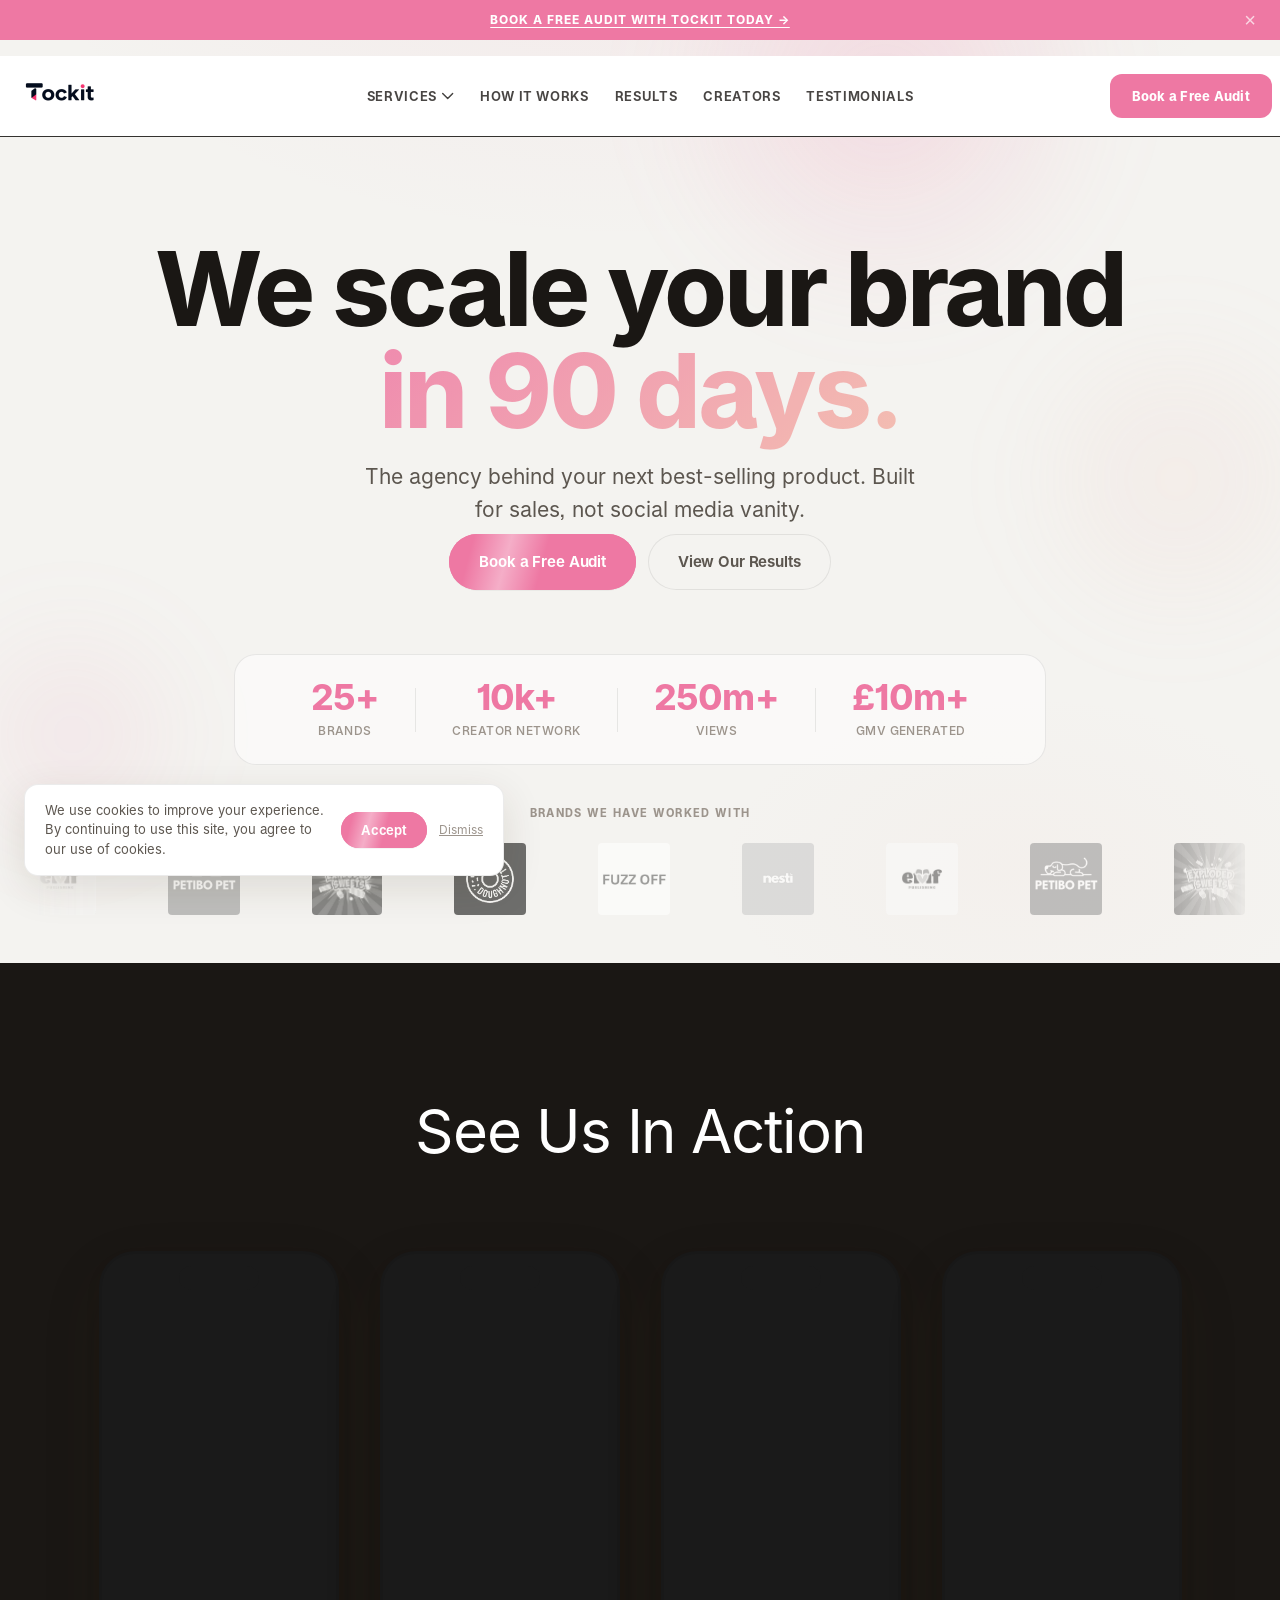
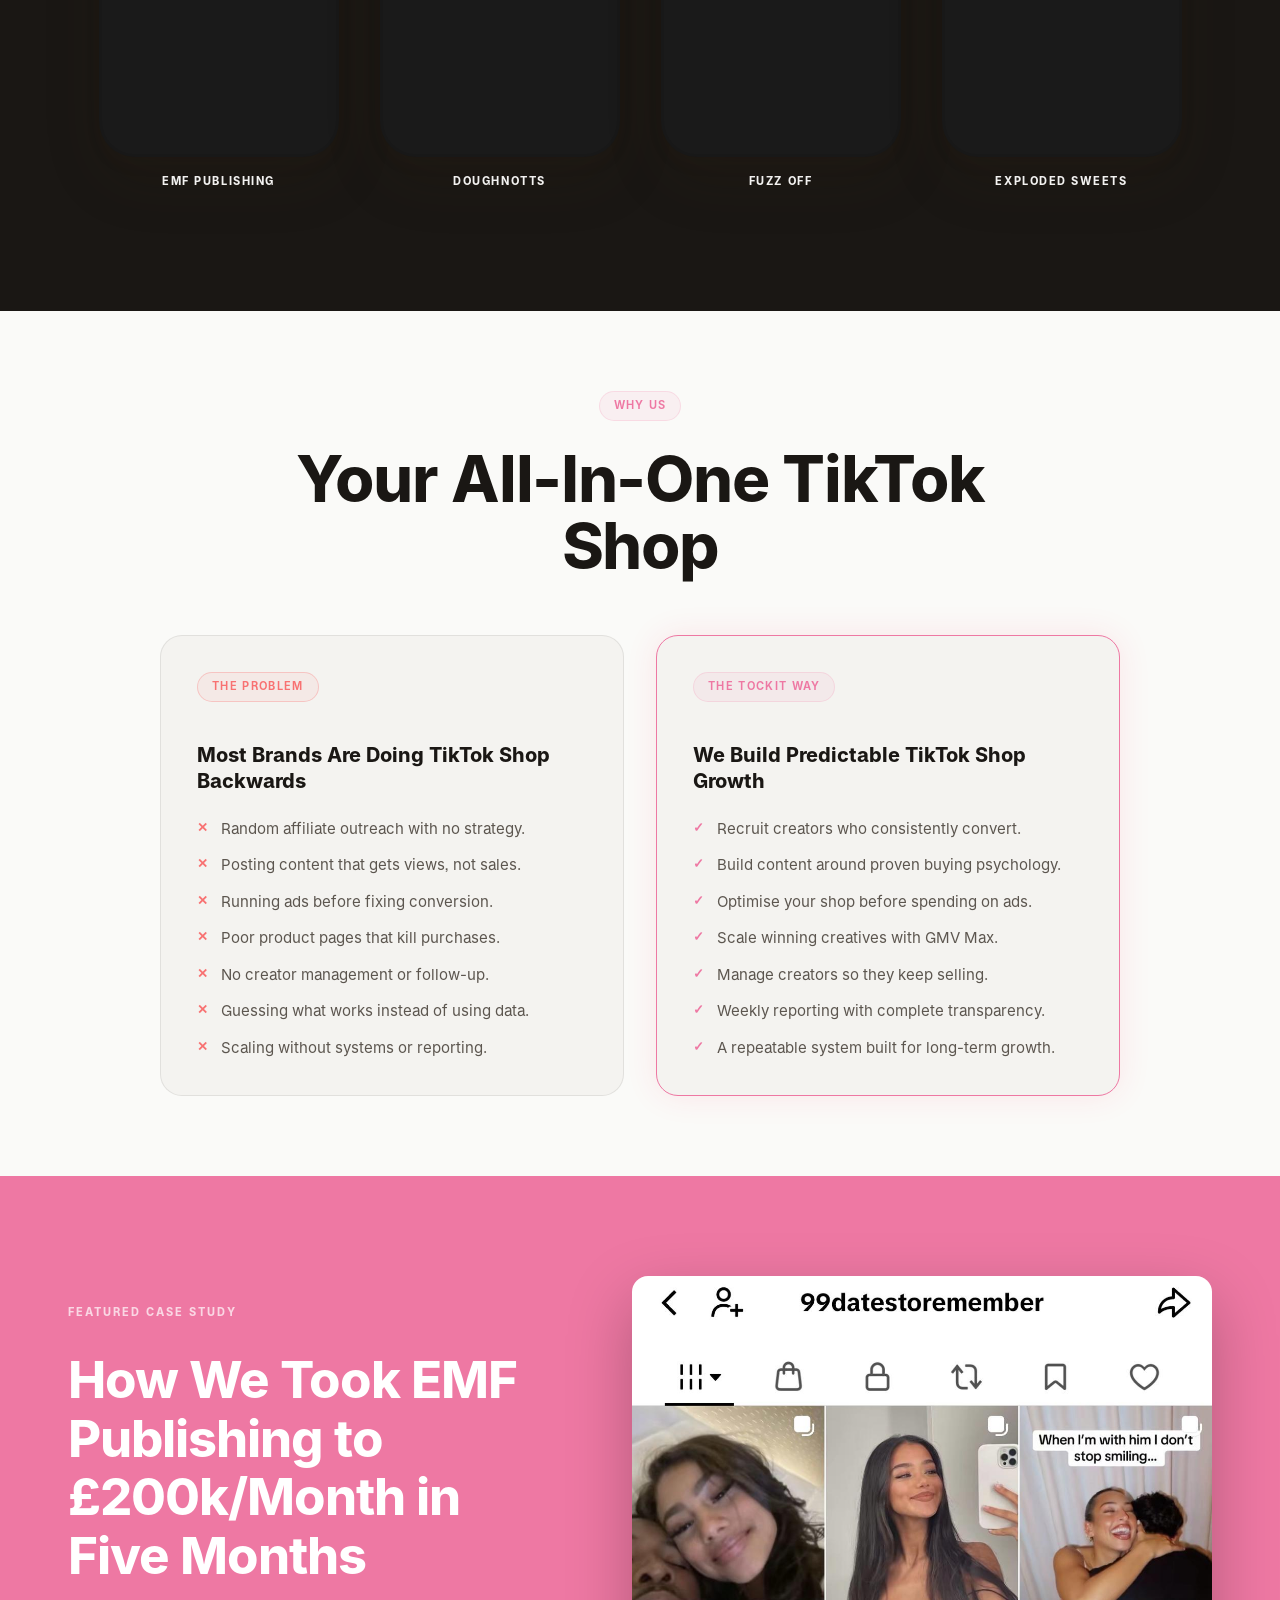
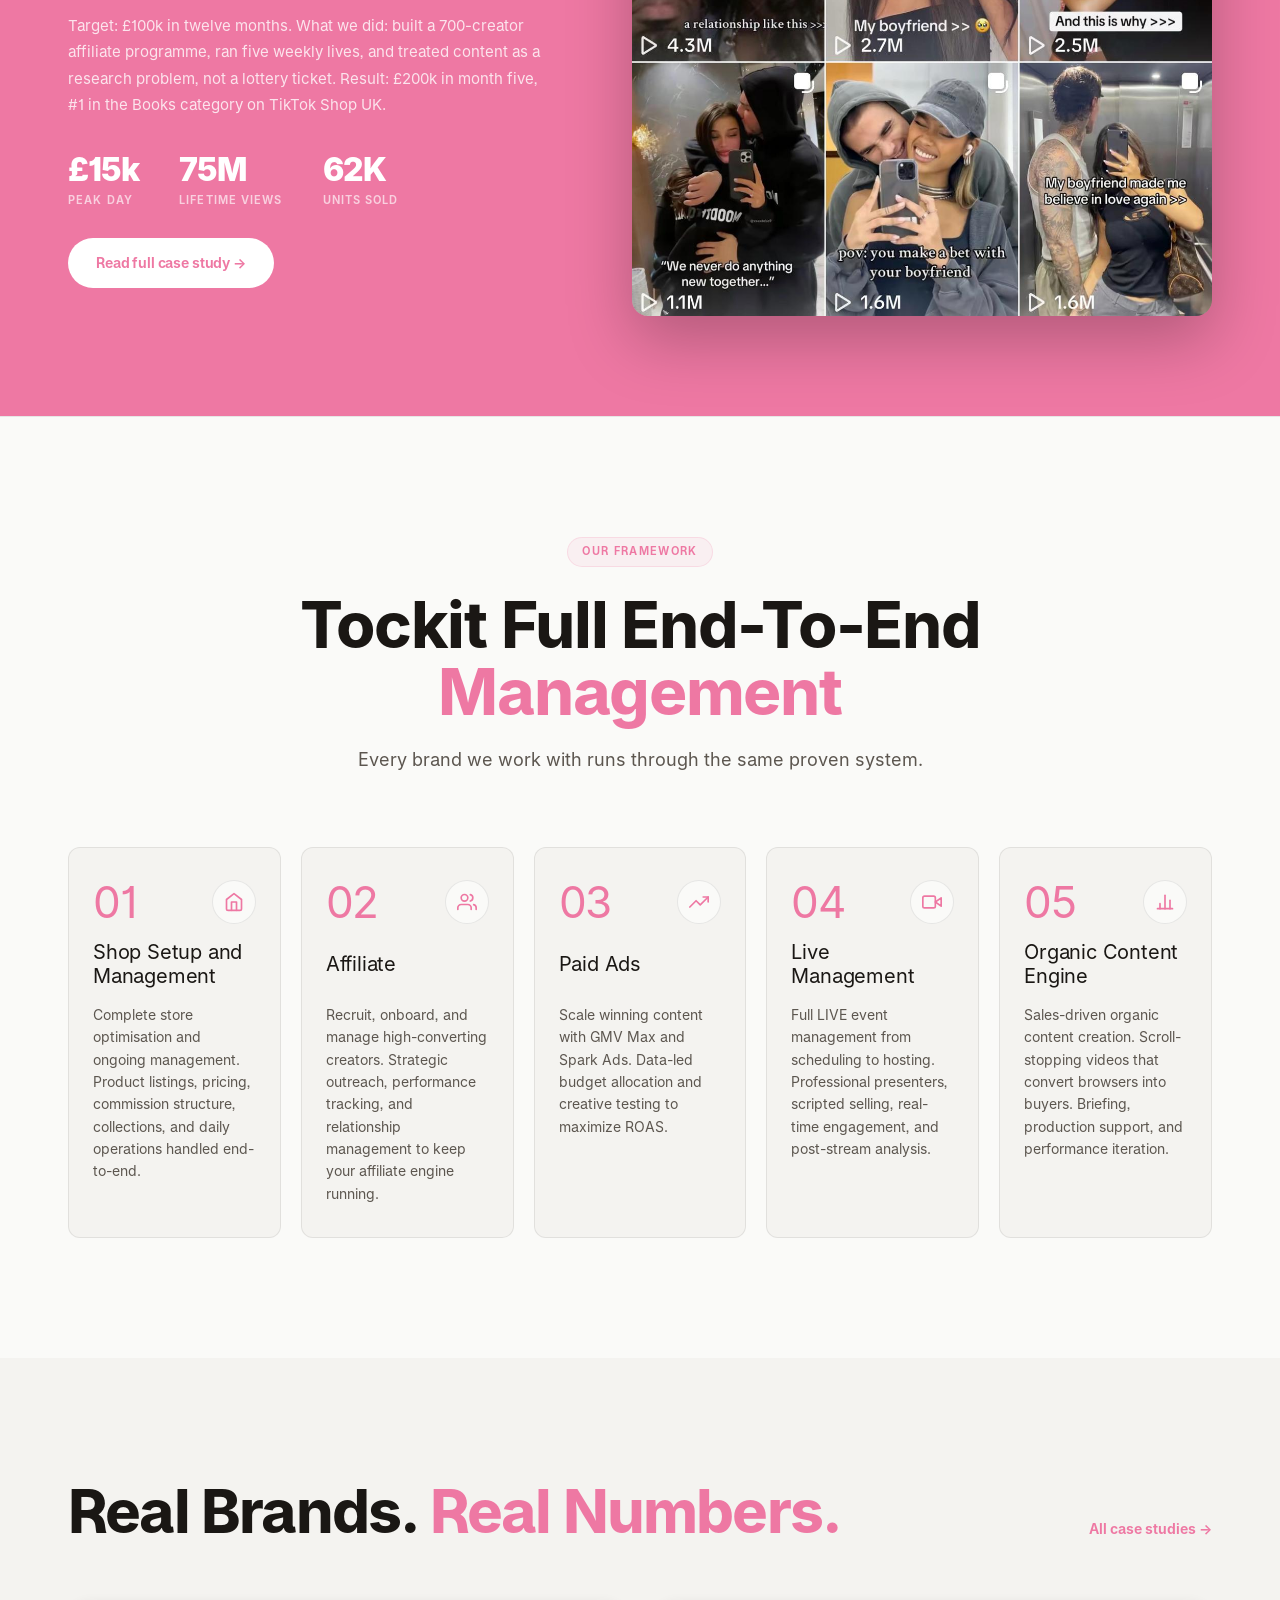
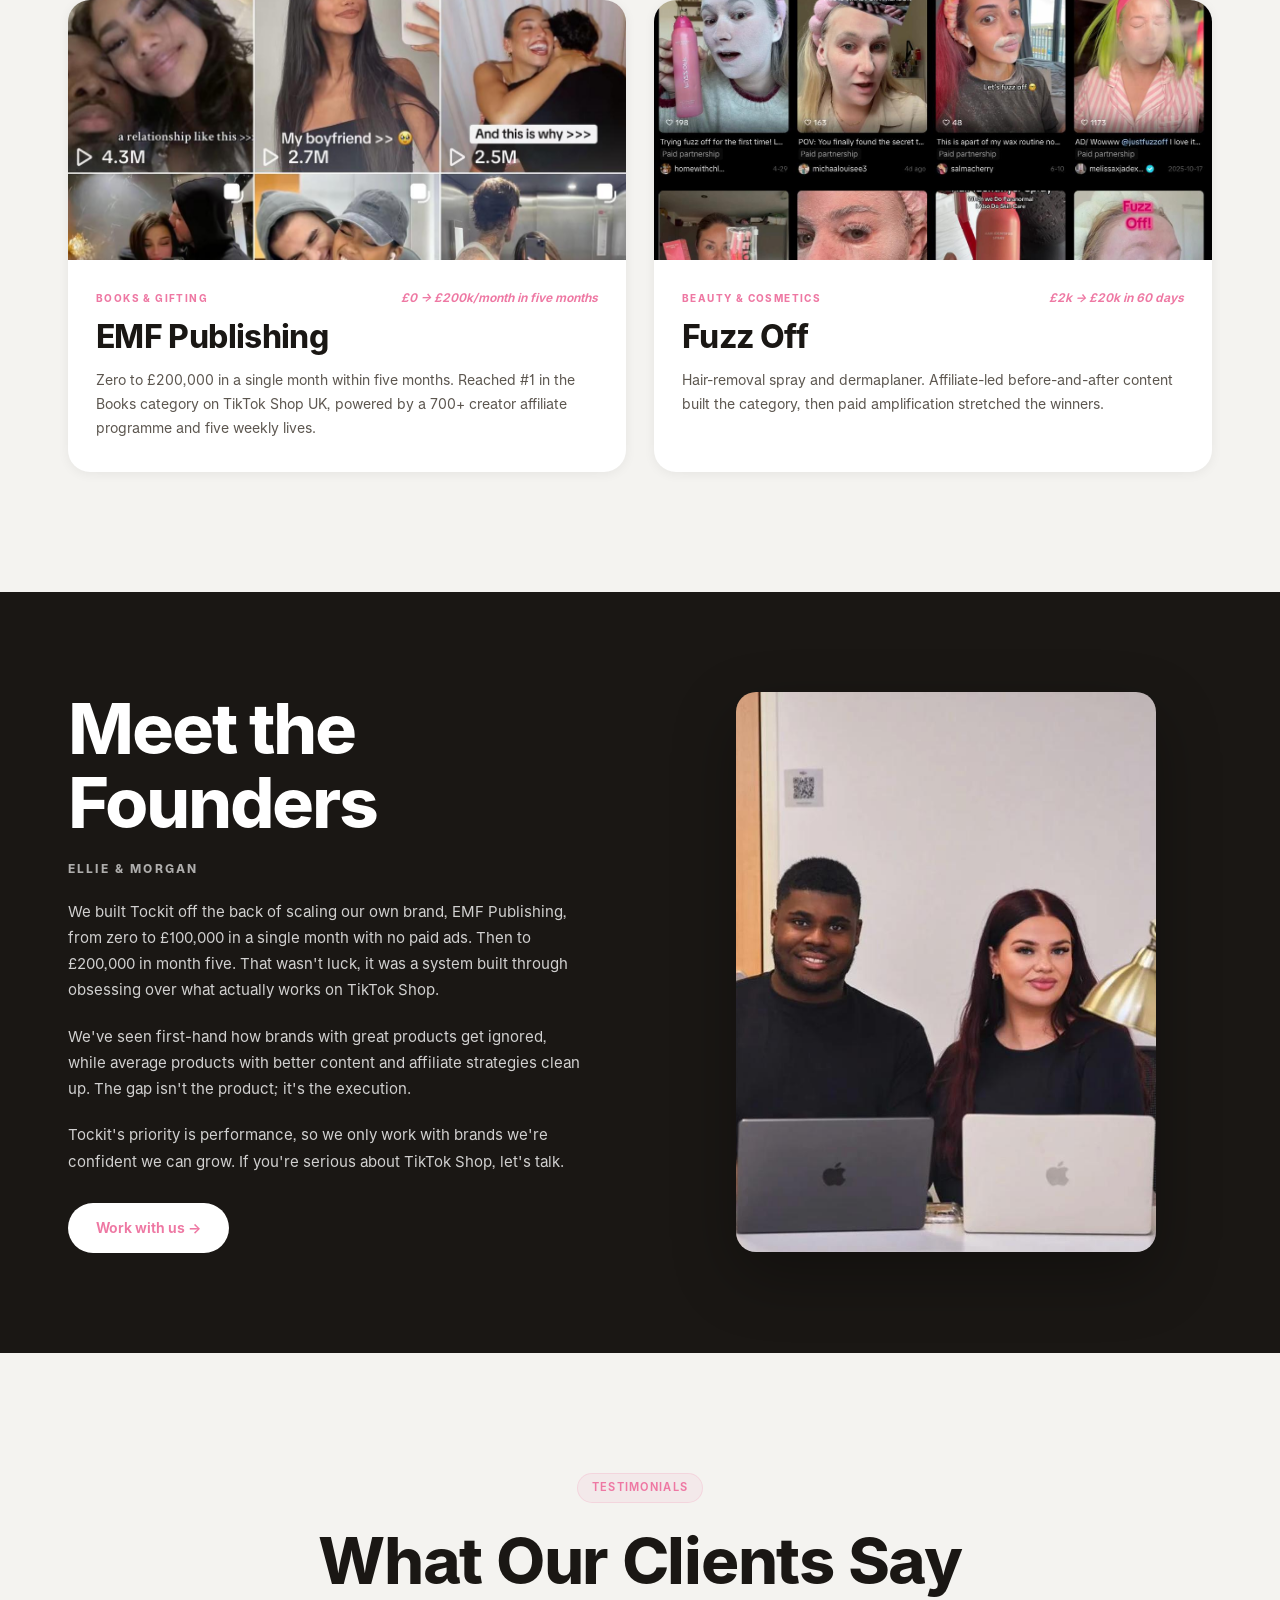
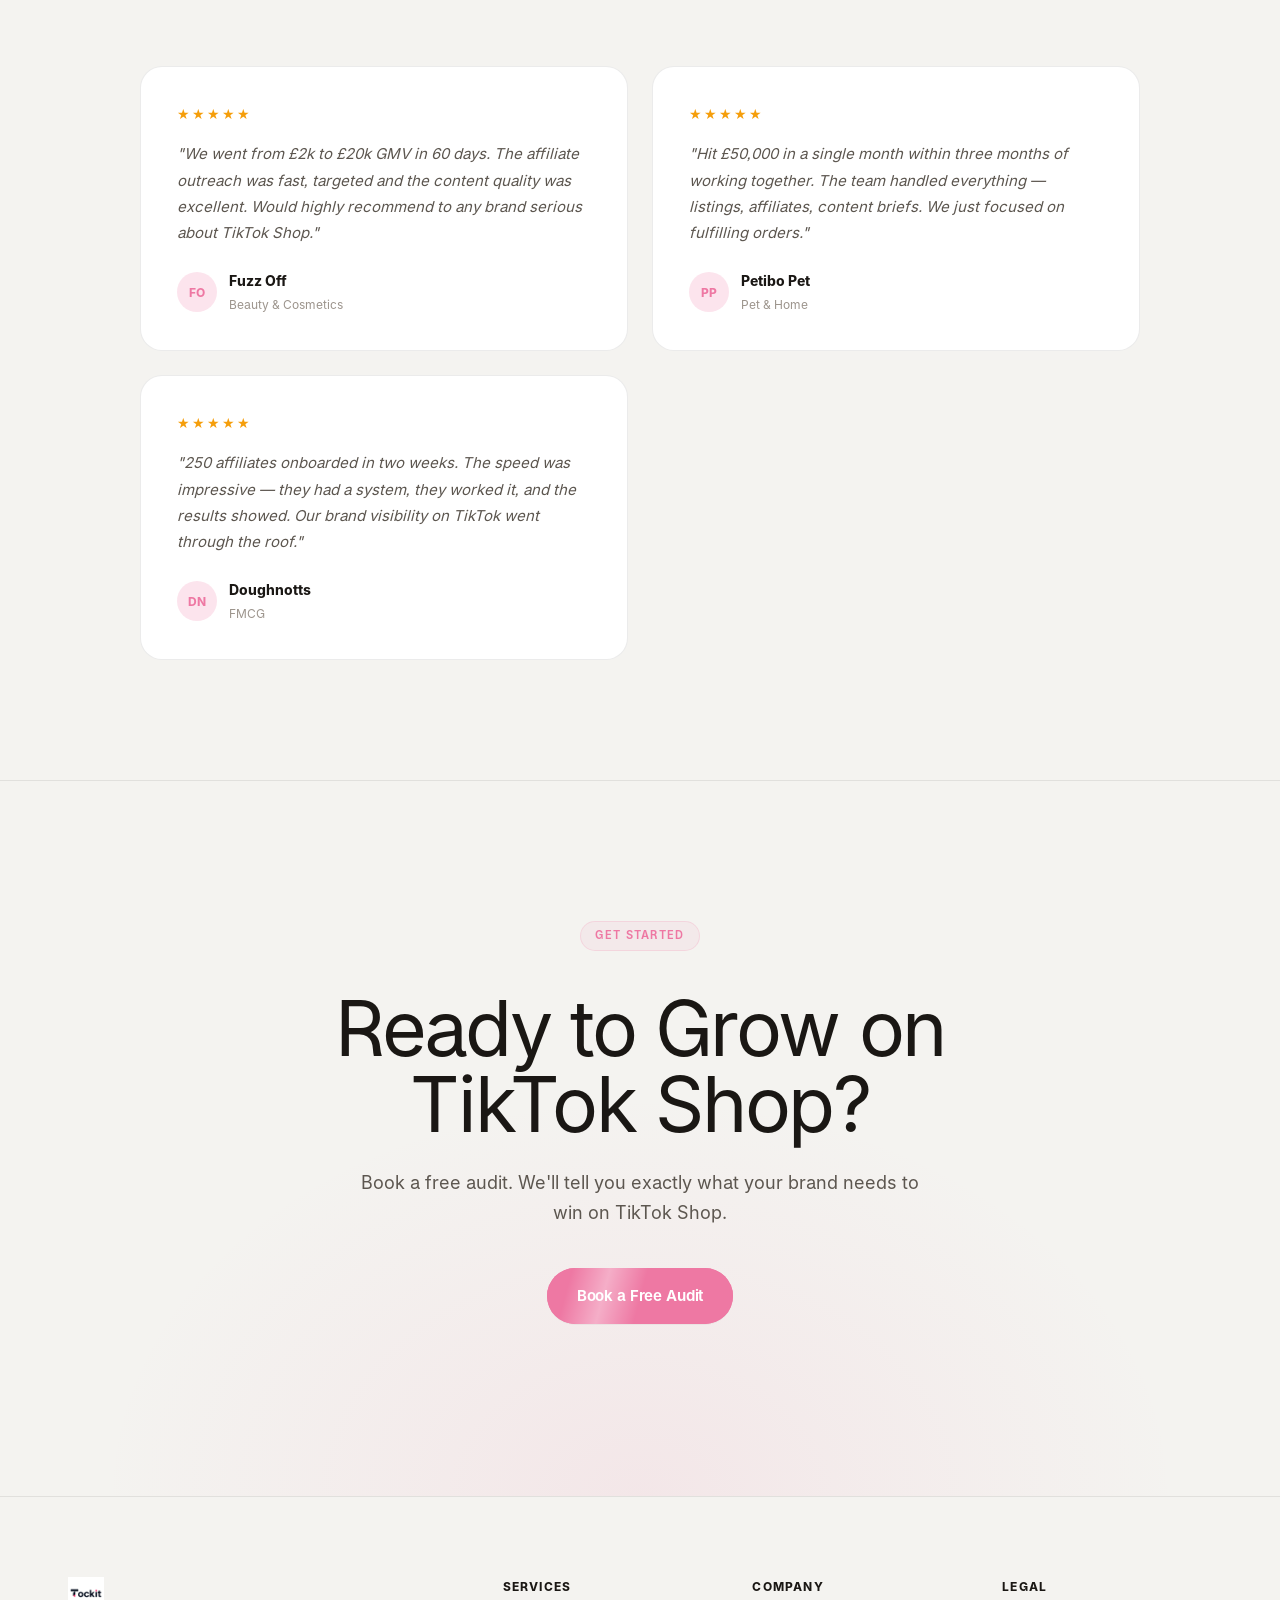
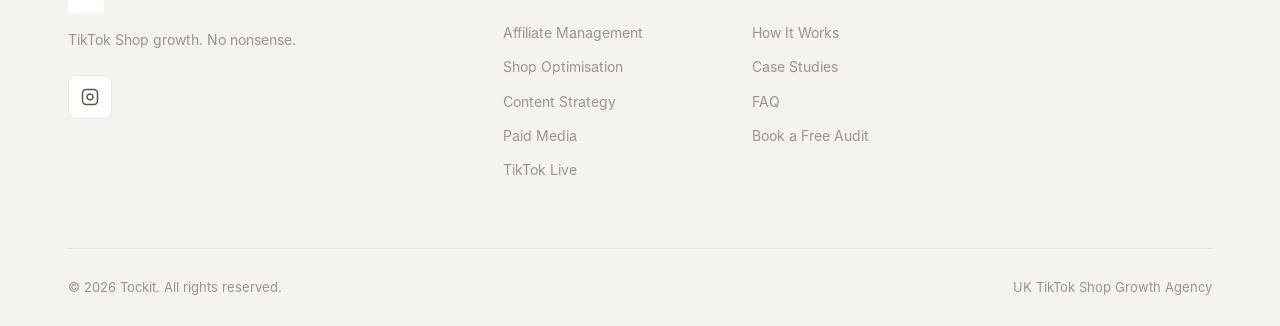
==== commit 8e24670e: "Fix footer Paid Media link" ====
--- a/index.html
+++ b/index.html
@@ -550,7 +550,7 @@
             <a href="#why">Affiliate Management</a>
             <a href="#why">Shop Optimisation</a>
             <a href="#why">Content Strategy</a>
-            <a href="#about">Paid Media</a>
+            <a href="/paid-media.html">Paid Media</a>
             <a href="#why">TikTok Live</a>
           </div>
           <div class="footer-col">
